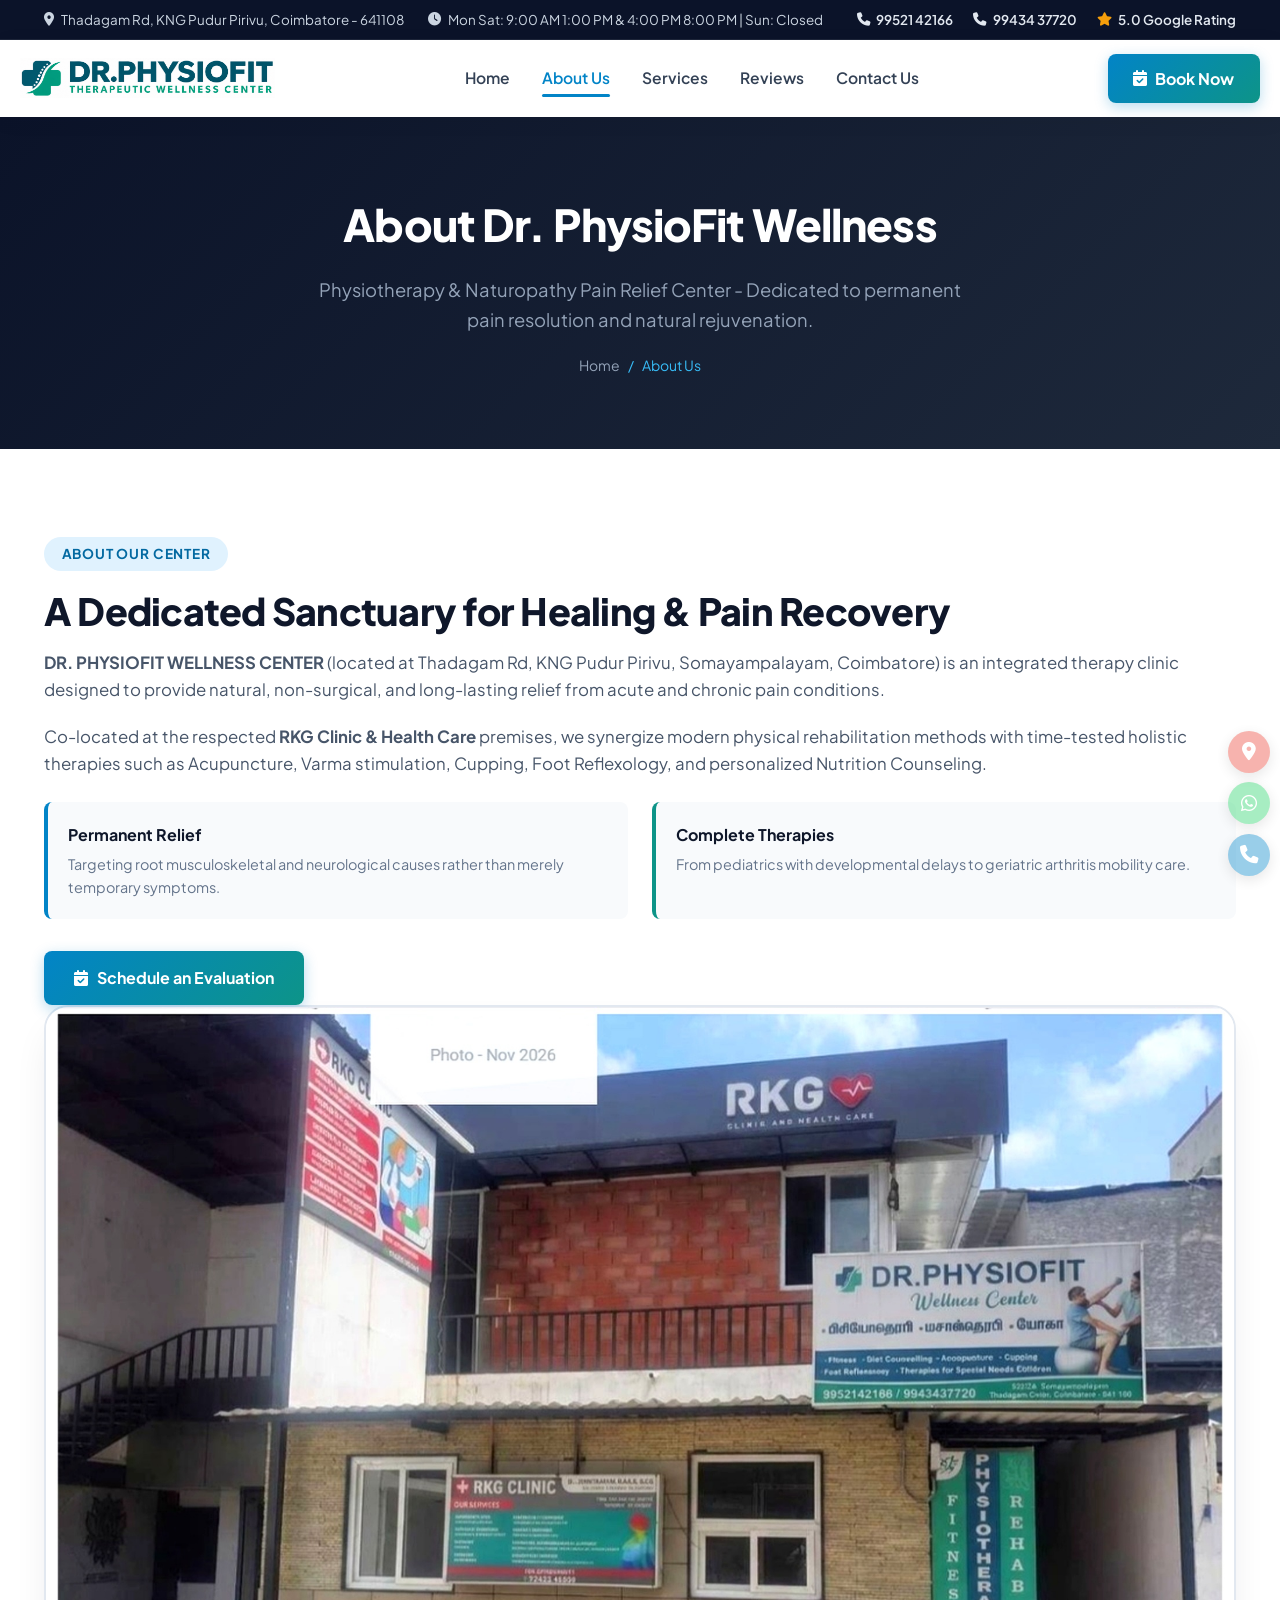
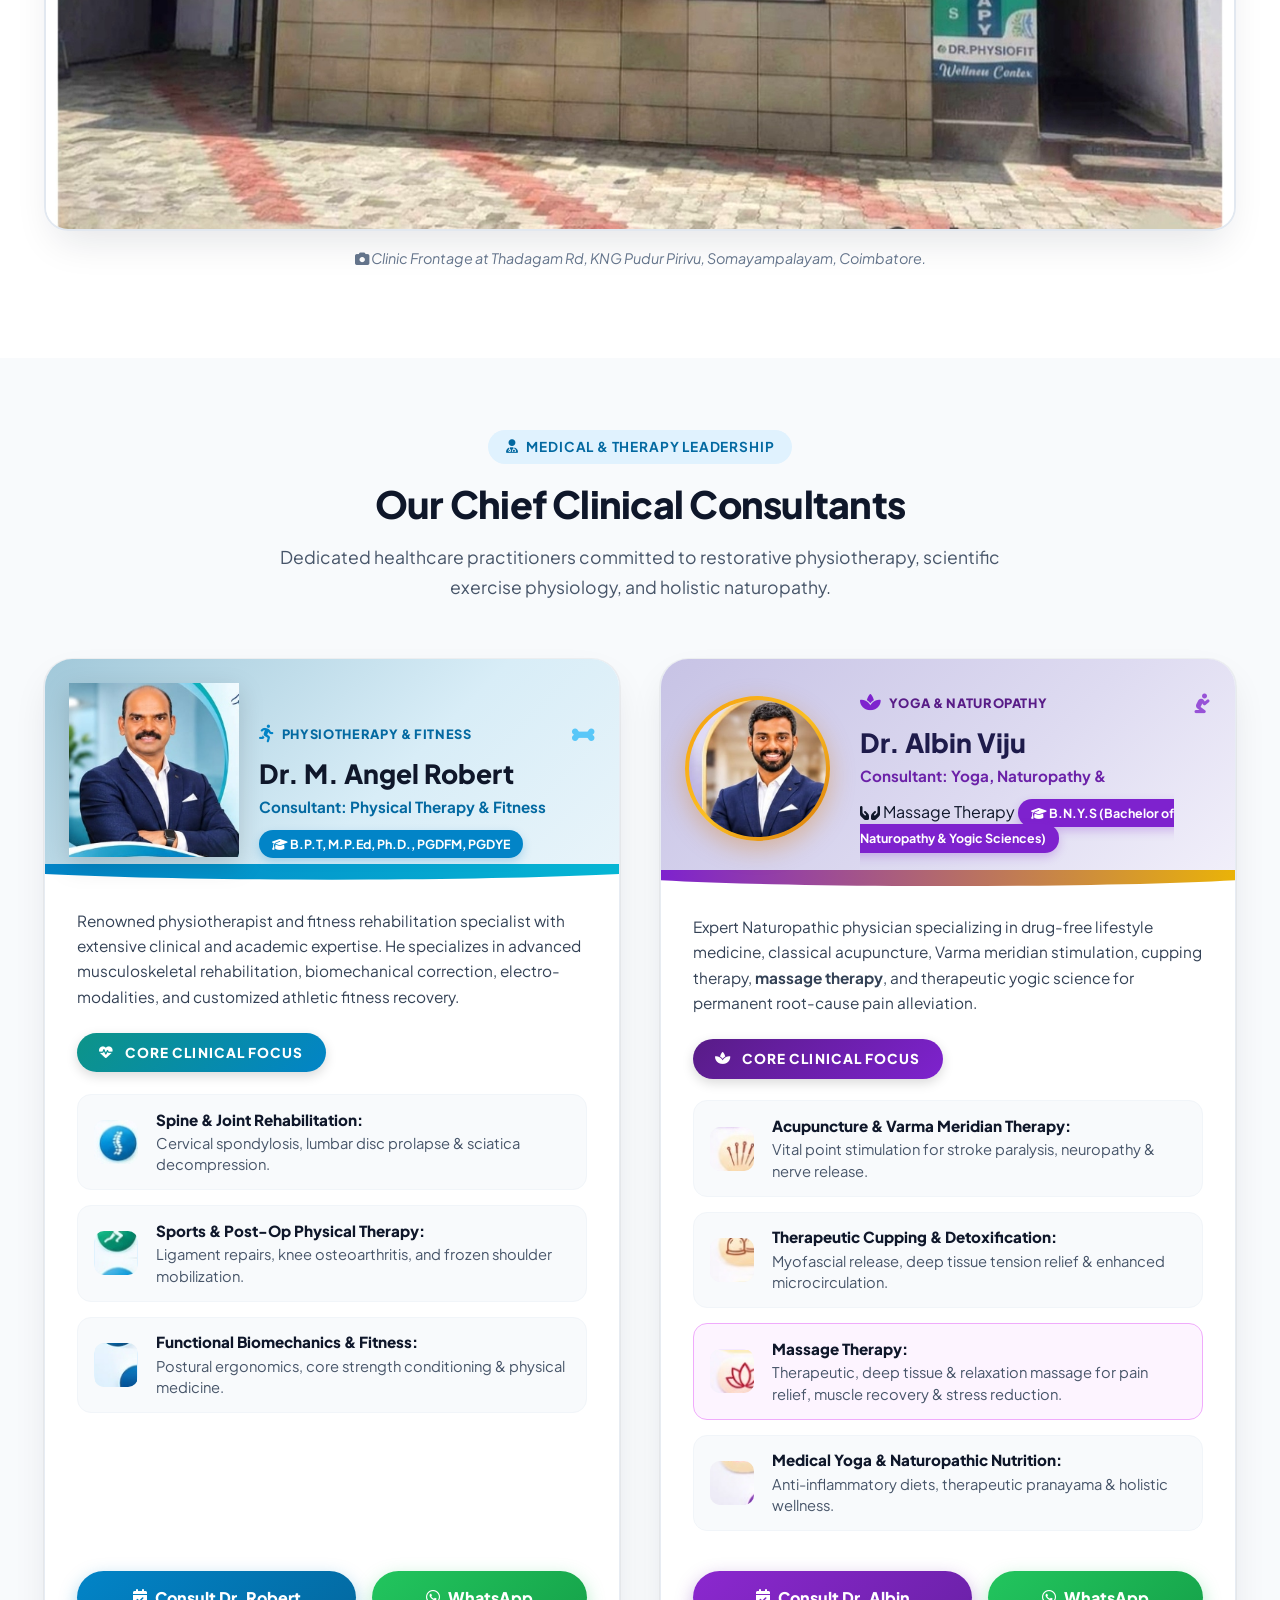
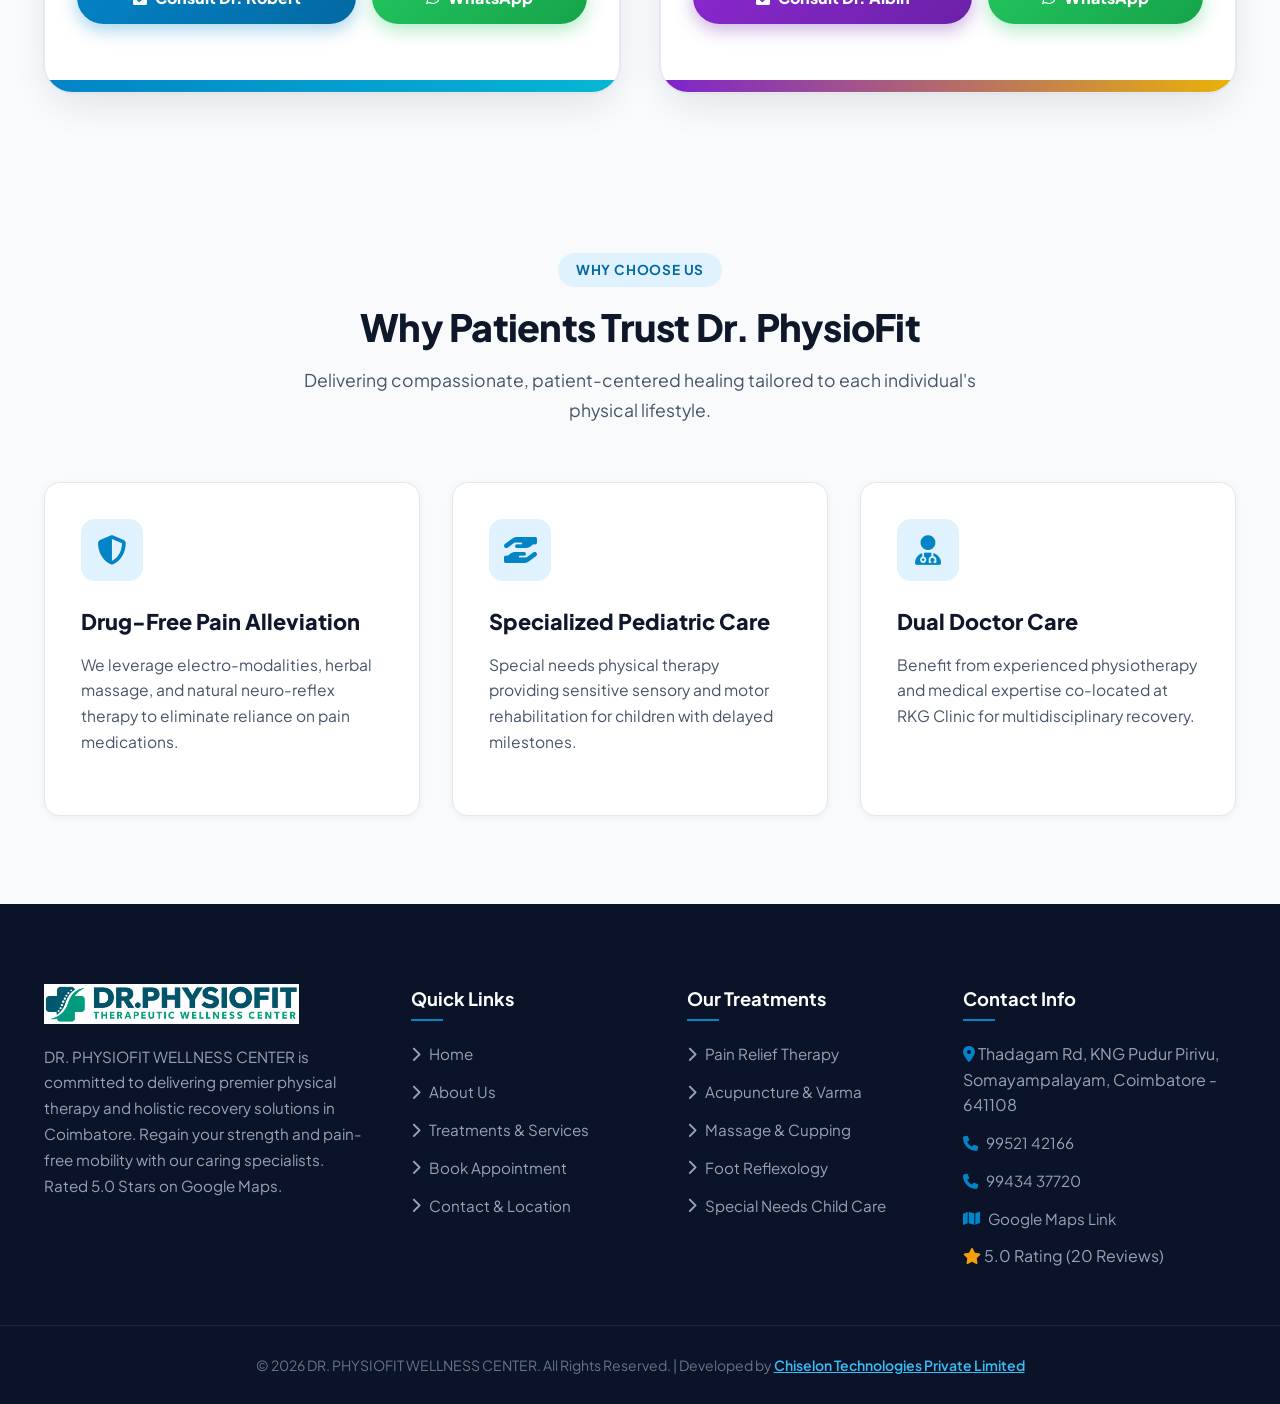
==== about/index.html @ 4318fe6b "Exact doctor card UI design, responsive layout and massage content for Dr. Albin" ====
<!doctype html>
<html lang="en">
  <head>
    <meta charset="UTF-8" />
    <meta name="viewport" content="width=device-width, initial-scale=1.0" />
    <title>About Us | Dr. PhysioFit Wellness Center Coimbatore</title>
    <meta
      name="description"
      content="Learn about DR. PHYSIOFIT   Wellness Center at Thadagam Rd, KNG Pudur Pirivu, Somayampalayam, Coimbatore. Dedicated to drug-free pain relief, physiotherapy, and naturopathy."
    />
    <link
      rel="icon"
      type="image/png"
      sizes="32x32"
      href="/images/favicon-32.png"
    />
    <link
      rel="icon"
      type="image/png"
      sizes="64x64"
      href="/images/favicon-64.png"
    />
    <link rel="icon" type="image/png" href="/images/favicon.png" />
    <link rel="shortcut icon" href="/favicon.ico" />

    <!-- Fonts & FontAwesome -->
    <link rel="preconnect" href="https://fonts.googleapis.com" />
    <link rel="preconnect" href="https://fonts.gstatic.com" crossorigin />
    <link
      href="https://fonts.googleapis.com/css2?family=Plus+Jakarta+Sans:wght@400;500;600;700;800;900&display=swap"
      rel="stylesheet"
    />
    <link
      rel="stylesheet"
      href="https://cdnjs.cloudflare.com/ajax/libs/font-awesome/6.4.0/css/all.min.css"
    />

    <!-- CSS -->
    <link rel="stylesheet" href="/css/style.css" />
  </head>
  <body>
    <!-- Top Bar -->
    <!-- Strict Single-Line Top Bar -->
    <div class="top-bar">
      <div class="container top-bar-inner">
        <div class="top-bar-info">
          <span
            ><i class="fa-solid fa-location-dot"></i> Thadagam Rd, KNG Pudur
            Pirivu, Coimbatore - 641108</span
          >
          <span
            ><i class="fa-solid fa-clock"></i> Mon Sat: 9:00 AM 1:00 PM & 4:00
            PM 8:00 PM | Sun: Closed</span
          >
        </div>
        <div class="top-bar-actions">
          <a href="tel:+919952142166"
            ><i class="fa-solid fa-phone"></i> 99521 42166</a
          >
          <a href="tel:+919943437720"
            ><i class="fa-solid fa-phone"></i> 99434 37720</a
          >
          <a href="https://maps.app.goo.gl/hkyimK1Zaqz3wMFJA" target="_blank"
            ><i class="fa-solid fa-star" style="color: #f59e0b"></i> 5.0 Google
            Rating</a
          >
        </div>
      </div>
    </div>

    <!-- Header -->
    <header class="header">
      <div class="container navbar">
        <a href="/" class="brand-logo">
          <img src="/images/logo-white.png" alt="Dr. PhysioFit Wellness Logo" />
        </a>

        <nav class="nav-links">
          <a href="/">Home</a>
          <a href="/about" class="active">About Us</a>
          <a href="/services">Services</a>
          <a href="/#reviews">Reviews</a>
          <a href="/contact">Contact Us</a>
        </nav>

        <a href="/appointment" class="header-cta-btn">
          <i class="fa-solid fa-calendar-check"></i> Book Now
        </a>

        <button class="mobile-menu-toggle" aria-label="Toggle menu">
          <i class="fa-solid fa-bars"></i>
        </button>
      </div>
    </header>

    <!-- Page Header -->
    <div class="page-header">
      <div class="container">
        <h1>About Dr. PhysioFit Wellness</h1>
        <p>
          Physiotherapy & Naturopathy Pain Relief Center - Dedicated to
          permanent pain resolution and natural rejuvenation.
        </p>
        <div class="breadcrumbs">
          <a href="/">Home</a> <span>/</span> <span>About Us</span>
        </div>
      </div>
    </div>

    <!-- Facility Showcase -->
    <section class="section" style="background-color: #ffffff">
      <div class="container">
        <div class="hero-grid">
          <div>
            <span class="badge-tag">About Our Center</span>
            <h2 class="section-title">
              A Dedicated Sanctuary for Healing & Pain Recovery
            </h2>
            <p
              style="color: #475569; font-size: 1.05rem; margin-bottom: 1.25rem"
            >
              <strong>DR. PHYSIOFIT WELLNESS CENTER</strong> (located at
              Thadagam Rd, KNG Pudur Pirivu, Somayampalayam, Coimbatore) is an
              integrated therapy clinic designed to provide natural,
              non-surgical, and long-lasting relief from acute and chronic pain
              conditions.
            </p>
            <p
              style="color: #475569; font-size: 1.05rem; margin-bottom: 1.5rem"
            >
              Co-located at the respected
              <strong>RKG Clinic & Health Care</strong> premises, we synergize
              modern physical rehabilitation methods with time-tested holistic
              therapies such as Acupuncture, Varma stimulation, Cupping, Foot
              Reflexology, and personalized Nutrition Counseling.
            </p>

            <div class="about-feature-grid">
              <div
                style="
                  background: #f8fafc;
                  padding: 1.25rem;
                  border-radius: var(--radius-sm);
                  border-left: 4px solid var(--primary);
                "
              >
                <h4
                  style="
                    font-weight: 700;
                    color: #0f172a;
                    margin-bottom: 0.35rem;
                  "
                >
                  Permanent Relief
                </h4>
                <p style="font-size: 0.9rem; color: #64748b">
                  Targeting root musculoskeletal and neurological causes rather
                  than merely temporary symptoms.
                </p>
              </div>
              <div
                style="
                  background: #f8fafc;
                  padding: 1.25rem;
                  border-radius: var(--radius-sm);
                  border-left: 4px solid var(--secondary);
                "
              >
                <h4
                  style="
                    font-weight: 700;
                    color: #0f172a;
                    margin-bottom: 0.35rem;
                  "
                >
                  Complete Therapies
                </h4>
                <p style="font-size: 0.9rem; color: #64748b">
                  From pediatrics with developmental delays to geriatric
                  arthritis mobility care.
                </p>
              </div>
            </div>

            <a href="/appointment" class="btn btn-primary"
              ><i class="fa-solid fa-calendar-check"></i> Schedule an
              Evaluation</a
            >
          </div>

          <div>
            <div
              style="
                border-radius: var(--radius-lg);
                overflow: hidden;
                box-shadow: var(--shadow-lg);
                border: 2px solid var(--border);
                margin-bottom: 1rem;
              "
            >
              <img
                src="/images/clinic-exterior-hd.jpg"
                alt="Dr. PhysioFit Wellness Center Building"
                style="width: 100%"
              />
            </div>
            <p
              style="
                font-size: 0.9rem;
                color: #64748b;
                text-align: center;
                font-style: italic;
              "
            >
              <i class="fa-solid fa-camera"></i> Clinic Frontage at Thadagam Rd,
              KNG Pudur Pirivu, Somayampalayam, Coimbatore.
            </p>
          </div>
        </div>
      </div>
    </section>

    <!-- Clinical Leadership & Consultants -->
    <section
      class="section"
      style="background-color: var(--bg-light); padding: 4.5rem 0"
    >
      <div class="container">
        <div class="section-title-wrap">
          <span class="badge-tag"
            ><i class="fa-solid fa-user-doctor"></i> Medical & Therapy
            Leadership</span
          >
          <h2 class="section-title">Our Chief Clinical Consultants</h2>
          <p class="section-subtitle">
            Dedicated healthcare practitioners committed to restorative
            physiotherapy, scientific exercise physiology, and holistic
            naturopathy.
          </p>
        </div>

        <div class="doctor-team-grid">
          <!-- Doctor 1: Dr. M. Angel Robert (Official Card Exact) -->
          <div class="doctor-card theme-robert">
            <div class="doctor-card-header">
              <!-- Dr. Robert Photo Area with Clinic & Cutout Suit -->
              <div class="doctor-robert-photo-box">
                <img
                  src="/images/dr-robert-suit-new.png"
                  alt="Dr. M. Angel Robert - Consultant PT and Fitness"
                  class="doctor-robert-cutout"
                />
              </div>

              <!-- Header Content -->
              <div class="doctor-header-content">
                <div class="doctor-header-top-row">
                  <div class="doctor-category-badge">
                    <i class="fa-solid fa-person-running"></i>
                    <span>PHYSIOTHERAPY & FITNESS</span>
                  </div>
                  <div class="doctor-spine-graphic">
                    <i class="fa-solid fa-bone"></i>
                  </div>
                </div>
                
                <h3 class="doctor-card-title">Dr. M. Angel Robert</h3>
                <div class="doctor-card-subtitle">
                  Consultant: Physical Therapy & Fitness
                </div>
                
                <div class="doctor-card-tags">
                  <span class="doctor-degree-pill">
                    <i class="fa-solid fa-graduation-cap"></i> B.P.T, M.P.Ed, Ph.D., PGDFM, PGDYE
                  </span>
                </div>
              </div>
            </div>
            
            <!-- Curving Teal Wave Band -->
            <div class="doctor-card-wave wave-robert"></div>

            <div class="doctor-card-body">
              <p class="doctor-bio-text">
                Renowned physiotherapist and fitness rehabilitation specialist
                with extensive clinical and academic expertise. He specializes
                in advanced musculoskeletal rehabilitation, biomechanical
                correction, electro-modalities, and customized athletic fitness
                recovery.
              </p>

              <!-- Pill Header with Pulse/EKG Icon -->
              <div class="focus-header-banner banner-robert">
                <i class="fa-solid fa-heart-pulse"></i> CORE CLINICAL FOCUS
              </div>

              <div class="focus-rows-list">
                <div class="focus-row-item">
                  <div class="focus-icon-box icon-spine">
                    <img src="/images/icon-focus-spine.png" alt="Spine & Joint" />
                  </div>
                  <div class="focus-row-text">
                    <span class="focus-row-title">Spine & Joint Rehabilitation:</span>
                    Cervical spondylosis, lumbar disc prolapse & sciatica decompression.
                  </div>
                </div>

                <div class="focus-row-item">
                  <div class="focus-icon-box icon-sports">
                    <img src="/images/icon-focus-sports.png" alt="Sports & Post-Op" />
                  </div>
                  <div class="focus-row-text">
                    <span class="focus-row-title">Sports & Post-Op Physical Therapy:</span>
                    Ligament repairs, knee osteoarthritis, and frozen shoulder mobilization.
                  </div>
                </div>

                <div class="focus-row-item">
                  <div class="focus-icon-box icon-fitness">
                    <img src="/images/icon-focus-fitness.png" alt="Functional Biomechanics" />
                  </div>
                  <div class="focus-row-text">
                    <span class="focus-row-title">Functional Biomechanics & Fitness:</span>
                    Postural ergonomics, core strength conditioning & physical medicine.
                  </div>
                </div>
              </div>

              <div class="doctor-action-btns">
                <a href="/appointment" class="btn-consult-robert">
                  <i class="fa-solid fa-calendar-check"></i> Consult Dr. Robert
                </a>
                <a
                  href="https://wa.me/919952142166?text=Hi%20Dr.%20PhysioFit,%20I%20would%20like%20to%20consult%20with%20Dr.%20M.%20Angel%20Robert"
                  target="_blank"
                  class="btn-pill-whatsapp"
                >
                  <i class="fa-brands fa-whatsapp"></i> WhatsApp
                </a>
              </div>
            </div>
            <!-- Bottom Curved Gradient Footer -->
            <div class="doctor-card-bottom-band band-robert"></div>
          </div>

          <!-- Doctor 2: Dr. Albin Viju (Official Card Exact) -->
          <div class="doctor-card theme-albin">
            <div class="doctor-card-header">
              <!-- Dr. Albin Photo in Golden Oval Frame -->
              <div class="doctor-albin-photo-box">
                <div class="doctor-gold-ring">
                  <img
                    src="/images/dr-albin-gold-circle-new.png"
                    alt="Dr. Albin Viju - Consultant Yoga and Naturopathy"
                  />
                </div>
              </div>

              <!-- Header Content -->
              <div class="doctor-header-content">
                <div class="doctor-header-top-row">
                  <div class="doctor-category-badge badge-albin">
                    <i class="fa-solid fa-spa"></i>
                    <span>YOGA & NATUROPATHY</span>
                  </div>
                  <div class="doctor-yoga-graphic">
                    <i class="fa-solid fa-person-praying"></i>
                  </div>
                </div>

                <h3 class="doctor-card-title">Dr. Albin Viju</h3>
                <div class="doctor-card-subtitle">
                  Consultant: Yoga, Naturopathy &
                </div>
                
                <div class="doctor-card-tags">
                  <span class="doctor-massage-pill">
                    <i class="fa-solid fa-hands-holding"></i> Massage Therapy
                  </span>
                  <span class="doctor-degree-pill degree-albin">
                    <i class="fa-solid fa-graduation-cap"></i> B.N.Y.S (Bachelor of Naturopathy & Yogic Sciences)
                  </span>
                </div>
              </div>
            </div>
            
            <!-- Curving Purple/Gold Wave Band -->
            <div class="doctor-card-wave wave-albin"></div>

            <div class="doctor-card-body">
              <p class="doctor-bio-text">
                Expert Naturopathic physician specializing in drug-free
                lifestyle medicine, classical acupuncture, Varma meridian
                stimulation, cupping therapy, <strong>massage therapy</strong>, and therapeutic yogic science for
                permanent root-cause pain alleviation.
              </p>

              <!-- Pill Header with Lotus Icon -->
              <div class="focus-header-banner banner-albin">
                <i class="fa-solid fa-spa"></i> CORE CLINICAL FOCUS
              </div>

              <div class="focus-rows-list">
                <div class="focus-row-item">
                  <div class="focus-icon-box icon-needles">
                    <img src="/images/icon-focus-needles.png" alt="Acupuncture & Varma" />
                  </div>
                  <div class="focus-row-text">
                    <span class="focus-row-title">Acupuncture & Varma Meridian Therapy:</span>
                    Vital point stimulation for stroke paralysis, neuropathy & nerve release.
                  </div>
                </div>

                <div class="focus-row-item">
                  <div class="focus-icon-box icon-cupping">
                    <img src="/images/icon-focus-cupping.png" alt="Therapeutic Cupping" />
                  </div>
                  <div class="focus-row-text">
                    <span class="focus-row-title">Therapeutic Cupping & Detoxification:</span>
                    Myofascial release, deep tissue tension relief & enhanced microcirculation.
                  </div>
                </div>

                <div class="focus-row-item highlight-massage-row">
                  <div class="focus-icon-box icon-massage">
                    <img src="/images/icon-focus-massage.png" alt="Massage Therapy" />
                  </div>
                  <div class="focus-row-text">
                    <span class="focus-row-title">Massage Therapy:</span>
                    Therapeutic, deep tissue & relaxation massage for pain relief, muscle recovery & stress reduction.
                  </div>
                </div>

                <div class="focus-row-item">
                  <div class="focus-icon-box icon-lotus">
                    <img src="/images/icon-focus-lotus.png" alt="Medical Yoga & Nutrition" />
                  </div>
                  <div class="focus-row-text">
                    <span class="focus-row-title">Medical Yoga & Naturopathic Nutrition:</span>
                    Anti-inflammatory diets, therapeutic pranayama & holistic wellness.
                  </div>
                </div>
              </div>

              <div class="doctor-action-btns">
                <a href="/appointment" class="btn-consult-albin">
                  <i class="fa-solid fa-calendar-check"></i> Consult Dr. Albin
                </a>
                <a
                  href="https://wa.me/919952142166?text=Hi%20Dr.%20PhysioFit,%20I%20would%20like%20to%20consult%20with%20Dr.%20Albin%20Viju"
                  target="_blank"
                  class="btn-pill-whatsapp"
                >
                  <i class="fa-brands fa-whatsapp"></i> WhatsApp
                </a>
              </div>
            </div>
            <!-- Bottom Curved Gradient Footer -->
            <div class="doctor-card-bottom-band band-albin"></div>
          </div>
        </div>
      </div>
    </section>

    <!-- Key Pillars -->
    <section class="section">
      <div class="container">
        <div class="section-title-wrap">
          <span class="badge-tag">Why Choose Us</span>
          <h2 class="section-title">Why Patients Trust Dr. PhysioFit</h2>
          <p class="section-subtitle">
            Delivering compassionate, patient-centered healing tailored to each
            individual's physical lifestyle.
          </p>
        </div>

        <div class="card-grid">
          <div class="service-card">
            <div class="service-icon">
              <i class="fa-solid fa-shield-halved"></i>
            </div>
            <h3 class="service-title">Drug-Free Pain Alleviation</h3>
            <p class="service-desc">
              We leverage electro-modalities, herbal massage, and natural
              neuro-reflex therapy to eliminate reliance on pain medications.
            </p>
          </div>

          <div class="service-card">
            <div class="service-icon">
              <i class="fa-solid fa-hand-holding-hand"></i>
            </div>
            <h3 class="service-title">Specialized Pediatric Care</h3>
            <p class="service-desc">
              Special needs physical therapy providing sensitive sensory and
              motor rehabilitation for children with delayed milestones.
            </p>
          </div>

          <div class="service-card">
            <div class="service-icon">
              <i class="fa-solid fa-user-doctor"></i>
            </div>
            <h3 class="service-title">Dual Doctor Care</h3>
            <p class="service-desc">
              Benefit from experienced physiotherapy and medical expertise
              co-located at RKG Clinic for multidisciplinary recovery.
            </p>
          </div>
        </div>
      </div>
    </section>

    <!-- Floating Contact Buttons -->
    <div class="floating-contact">
      <a
        href="https://maps.app.goo.gl/hkyimK1Zaqz3wMFJA"
        class="float-btn float-location"
        target="_blank"
        aria-label="Open Google Maps Location"
      >
        <i class="fa-solid fa-location-dot"></i>
      </a>
      <a
        href="https://wa.me/919952142166"
        class="float-btn float-whatsapp"
        target="_blank"
        aria-label="Chat on WhatsApp"
      >
        <i class="fa-brands fa-whatsapp"></i>
      </a>
      <a
        href="tel:+919952142166"
        class="float-btn float-call"
        aria-label="Call Clinic"
      >
        <i class="fa-solid fa-phone"></i>
      </a>
    </div>

    <!-- Common Footer -->
    <footer class="footer">
      <div class="container footer-grid">
        <div>
          <div class="footer-logo">
            <img
              src="/images/logo-white.png"
              alt="Dr. PhysioFit Wellness Logo"
            />
          </div>
          <p class="footer-about">
            DR. PHYSIOFIT WELLNESS CENTER is committed to delivering premier
            physical therapy and holistic recovery solutions in Coimbatore.
            Regain your strength and pain-free mobility with our caring
            specialists. Rated 5.0 Stars on Google Maps.
          </p>
        </div>

        <div class="footer-links">
          <h4>Quick Links</h4>
          <ul>
            <li>
              <a href="/"><i class="fa-solid fa-chevron-right"></i> Home</a>
            </li>
            <li>
              <a href="/about"
                ><i class="fa-solid fa-chevron-right"></i> About Us</a
              >
            </li>
            <li>
              <a href="/services"
                ><i class="fa-solid fa-chevron-right"></i> Treatments &
                Services</a
              >
            </li>
            <li>
              <a href="/appointment"
                ><i class="fa-solid fa-chevron-right"></i> Book Appointment</a
              >
            </li>
            <li>
              <a href="/contact"
                ><i class="fa-solid fa-chevron-right"></i> Contact & Location</a
              >
            </li>
          </ul>
        </div>

        <div class="footer-links">
          <h4>Our Treatments</h4>
          <ul>
            <li>
              <a href="/services#pain"
                ><i class="fa-solid fa-chevron-right"></i> Pain Relief
                Therapy</a
              >
            </li>
            <li>
              <a href="/services#acupuncture"
                ><i class="fa-solid fa-chevron-right"></i> Acupuncture &
                Varma</a
              >
            </li>
            <li>
              <a href="/services#massage"
                ><i class="fa-solid fa-chevron-right"></i> Massage & Cupping</a
              >
            </li>
            <li>
              <a href="/services#reflexology"
                ><i class="fa-solid fa-chevron-right"></i> Foot Reflexology</a
              >
            </li>
            <li>
              <a href="/services#pediatric"
                ><i class="fa-solid fa-chevron-right"></i> Special Needs Child
                Care</a
              >
            </li>
          </ul>
        </div>

        <div class="footer-links">
          <h4>Contact Info</h4>
          <ul>
            <li>
              <i
                class="fa-solid fa-location-dot"
                style="color: var(--primary)"
              ></i>
              Thadagam Rd, KNG Pudur Pirivu, Somayampalayam, Coimbatore - 641108
            </li>
            <li>
              <a href="tel:+919952142166"
                ><i class="fa-solid fa-phone" style="color: var(--primary)"></i>
                99521 42166</a
              >
            </li>
            <li>
              <a href="tel:+919943437720"
                ><i class="fa-solid fa-phone" style="color: var(--primary)"></i>
                99434 37720</a
              >
            </li>
            <li>
              <a
                href="https://maps.app.goo.gl/hkyimK1Zaqz3wMFJA"
                target="_blank"
                ><i class="fa-solid fa-map" style="color: var(--primary)"></i>
                Google Maps Link</a
              >
            </li>
            <li>
              <i class="fa-solid fa-star" style="color: #f59e0b"></i> 5.0 Rating
              (20 Reviews)
            </li>
          </ul>
        </div>
      </div>

      <div class="footer-bottom">
        <div class="container">
          <p>
            &copy; 2026 DR. PHYSIOFIT WELLNESS CENTER. All Rights Reserved. |
            Developed by
            <a
              href="https://www.chiselontechnologies.com/"
              target="_blank"
              rel="noopener noreferrer"
              style="
                color: #38bdf8;
                text-decoration: underline;
                font-weight: 600;
              "
              >Chiselon Technologies Private Limited</a
            >
          </p>
        </div>
      </div>
    </footer>

    <script src="/js/main.js"></script>
  </body>
</html>
---- css/style.css ----
/* ==========================================================================
   DR. PHYSIOFIT   WELLNESS CENTER - MAIN STYLESHEET
   ========================================================================== */

:root {
  --primary: #0284c7; /* Medical Sky / Teal */
  --primary-dark: #0369a1; /* Deep Blue */
  --primary-light: #e0f2fe; /* Soft Blue Tint */
  --secondary: #0d9488; /*   Emerald Teal */
  --secondary-dark: #0f766e;
  --accent: #f59e0b; /* Gold / Amber Star Accent */
  --text-main: #0f172a; /* Rich Slate Black */
  --text-muted: #475569; /* Slate Gray */
  --bg-light: #f8fafc; /* Clean Off-white */
  --bg-card: #ffffff;
  --border: #e2e8f0;
  --radius-sm: 8px;
  --radius-md: 16px;
  --radius-lg: 24px;
  --shadow-sm: 0 2px 8px rgba(15, 23, 42, 0.05);
  --shadow-md:
    0 10px 25px -5px rgba(15, 23, 42, 0.08),
    0 8px 10px -6px rgba(15, 23, 42, 0.04);
  --shadow-lg: 0 20px 40px -12px rgba(15, 23, 42, 0.12);
  --transition: all 0.3s cubic-bezier(0.4, 0, 0.2, 1);
  --font-family: "Plus Jakarta Sans", system-ui, -apple-system, sans-serif;
}

*,
*::before,
*::after {
  box-sizing: border-box;
  margin: 0;
  padding: 0;
}

html {
  scroll-behavior: smooth;
  font-size: 16px;
}

body {
  font-family: var(--font-family);
  color: var(--text-main);
  background-color: var(--bg-light);
  line-height: 1.6;
  overflow-x: hidden;
  display: flex;
  flex-direction: column;
  min-height: 100vh;
}

img {
  max-width: 100%;
  height: auto;
  display: block;
}

a {
  text-decoration: none;
  color: inherit;
  transition: var(--transition);
}

ul {
  list-style: none;
}

/* ==========================================================================
   LAYOUT & CONTAINERS
   ========================================================================== */

.container {
  width: 100%;
  max-width: 1240px;
  margin: 0 auto;
  padding: 0 1.5rem;
}

.section {
  padding: 5.5rem 0;
}

.section-title-wrap {
  text-align: center;
  max-width: 720px;
  margin: 0 auto 3.5rem;
}

.badge-tag {
  display: inline-flex;
  align-items: center;
  gap: 0.5rem;
  padding: 0.4rem 1.1rem;
  background-color: var(--primary-light);
  color: var(--primary-dark);
  font-size: 0.85rem;
  font-weight: 700;
  text-transform: uppercase;
  letter-spacing: 0.06em;
  border-radius: 9999px;
  margin-bottom: 1rem;
}

.section-title {
  font-size: 2.35rem;
  font-weight: 800;
  color: #0f172a;
  line-height: 1.25;
  margin-bottom: 1rem;
  letter-spacing: -0.02em;
}

.section-subtitle {
  color: var(--text-muted);
  font-size: 1.1rem;
  line-height: 1.7;
}

/* ==========================================================================
   TOP BAR - STRICT SINGLE LINE ACROSS APPLICATION
   ========================================================================== */

.top-bar {
  background-color: #0b1329;
  color: #cbd5e1;
  font-size: 0.84rem;
  padding: 0.55rem 0;
  border-bottom: 1px solid rgba(255, 255, 255, 0.08);
  white-space: nowrap;
}

.top-bar-inner {
  display: flex;
  justify-content: space-between;
  align-items: center;
  flex-wrap: nowrap;
  gap: 1.5rem;
  overflow-x: auto;
  scrollbar-width: none;
}

.top-bar-inner::-webkit-scrollbar {
  display: none;
}

.top-bar-info {
  display: flex;
  align-items: center;
  gap: 1.5rem;
  flex-wrap: nowrap;
  flex-shrink: 0;
}

.top-bar-info span,
.top-bar-info a {
  display: inline-flex;
  align-items: center;
  gap: 0.45rem;
  color: #cbd5e1;
  white-space: nowrap;
}

.top-bar-info a:hover {
  color: #38bdf8;
}

.top-bar-actions {
  display: flex;
  align-items: center;
  gap: 1.25rem;
  flex-wrap: nowrap;
  flex-shrink: 0;
}

.top-bar-actions a {
  color: #e2e8f0;
  font-weight: 600;
  display: inline-flex;
  align-items: center;
  gap: 0.4rem;
  white-space: nowrap;
}

.top-bar-actions a:hover {
  color: #38bdf8;
}

/* ==========================================================================
   HEADER & NAVBAR
   ========================================================================== */

.header {
  position: sticky;
  top: 0;
  z-index: 1000;
  background-color: rgba(255, 255, 255, 0.98);
  backdrop-filter: blur(12px);
  box-shadow: 0 4px 20px rgba(15, 23, 42, 0.05);
  transition: var(--transition);
}

.navbar {
  display: flex;
  justify-content: space-between;
  align-items: center;
  padding: 0.85rem 0;
}

.brand-logo {
  display: flex;
  align-items: center;
  gap: 0.75rem;
}

.brand-logo img {
  height: 40px;
  width: auto;
  object-fit: contain;
}

.nav-links {
  display: flex;
  align-items: center;
  gap: 2rem;
}

.nav-links a {
  font-weight: 600;
  color: #334155;
  font-size: 0.975rem;
  position: relative;
  padding: 0.35rem 0;
}

.nav-links a:hover,
.nav-links a.active {
  color: var(--primary);
}

.nav-links a.active::after {
  content: "";
  position: absolute;
  bottom: 0;
  left: 0;
  width: 100%;
  height: 2.5px;
  background-color: var(--primary);
  border-radius: 2px;
}

.header-cta-btn {
  display: inline-flex;
  align-items: center;
  gap: 0.5rem;
  background: linear-gradient(135deg, var(--primary) 0%, var(--secondary) 100%);
  color: #ffffff !important;
  font-weight: 700;
  padding: 0.75rem 1.6rem;
  border-radius: var(--radius-sm);
  box-shadow: 0 4px 14px rgba(2, 132, 199, 0.28);
}

.header-cta-btn:hover {
  transform: translateY(-2px);
  box-shadow: 0 6px 22px rgba(2, 132, 199, 0.4);
}

.mobile-menu-toggle {
  display: none;
  background: transparent;
  border: none;
  font-size: 1.6rem;
  color: #0f172a;
  cursor: pointer;
}

/* ==========================================================================
   BUTTONS & UI ELEMENTS
   ========================================================================== */

.btn {
  display: inline-flex;
  align-items: center;
  justify-content: center;
  gap: 0.6rem;
  padding: 0.9rem 1.85rem;
  border-radius: var(--radius-sm);
  font-weight: 700;
  font-size: 1rem;
  cursor: pointer;
  border: none;
  transition: var(--transition);
}

.btn-primary {
  background: linear-gradient(135deg, var(--primary) 0%, var(--secondary) 100%);
  color: #ffffff;
  box-shadow: 0 4px 14px rgba(2, 132, 199, 0.3);
}

.btn-primary:hover {
  transform: translateY(-2px);
  box-shadow: 0 8px 24px rgba(2, 132, 199, 0.42);
}

.btn-secondary {
  background-color: #ffffff;
  color: #0f172a;
  border: 1.5px solid var(--border);
}

.btn-secondary:hover {
  background-color: #f8fafc;
  border-color: #cbd5e1;
  transform: translateY(-2px);
}

.btn-white {
  background-color: #ffffff;
  color: var(--primary-dark);
  font-weight: 800;
}

.btn-white:hover {
  background-color: #f8fafc;
  transform: translateY(-2px);
  box-shadow: var(--shadow-md);
}

/* ==========================================================================
   HERO CANVAS SECTION - CLEAN WITH DIRECT TRANSPARENT IMAGE (NO BACKGROUND CARD, NO OVER CONTENT)
   ========================================================================== */

.hero-custom-canvas {
  position: relative;
  background: radial-gradient(
    120% 120% at 50% 0%,
    #f0f9ff 0%,
    #e0f2fe 40%,
    #f8fafc 100%
  );
  padding: 3.5rem 0 4.5rem;
  overflow: hidden;
}

.hero-custom-canvas::after {
  content: "";
  position: absolute;
  bottom: 0;
  left: 0;
  width: 100%;
  height: 80px;
  background: url("data:image/svg+xml,%3Csvg xmlns='http://www.w3.org/2000/svg' viewBox='0 0 1200 120' preserveAspectRatio='none'%3E%3Cpath d='M0,0 C150,90 350,-40 500,45 C650,130 900,10 1200,60 L1200,120 L0,120 Z' fill='%23ffffff' opacity='0.8'%3E%3C/path%3E%3C/svg%3E")
    no-repeat bottom center;
  background-size: cover;
  pointer-events: none;
}

.hero-split-grid {
  display: grid;
  grid-template-columns: 1.1fr 1fr;
  align-items: center;
  gap: 3.5rem;
  position: relative;
  z-index: 2;
  margin-bottom: 3rem;
}

.hero-clinic-subhead {
  display: flex;
  align-items: center;
  gap: 0.75rem;
  font-size: 1.05rem;
  font-weight: 700;
  color: var(--secondary);
  text-transform: uppercase;
  letter-spacing: 0.05em;
  margin-bottom: 0.85rem;
}

.hero-clinic-subhead::before,
.hero-clinic-subhead::after {
  content: "";
  display: inline-block;
  width: 25px;
  height: 2px;
  background: var(--secondary);
}

.hero-main-heading {
  font-size: clamp(2rem, 5.5vw, 3.3rem);
  font-weight: 900;
  color: #0b2545;
  line-height: 1.15;
  margin-bottom: 1.25rem;
  letter-spacing: -0.025em;
  word-break: break-word;
}

.hero-main-heading span {
  color: #0284c7;
}

.hero-lead-text {
  font-size: 1.1rem;
  color: #475569;
  line-height: 1.7;
  margin-bottom: 1.75rem;
}

.hero-feature-bullets {
  display: flex;
  flex-direction: column;
  gap: 0.85rem;
  margin-bottom: 2rem;
}

.hero-bullet {
  display: flex;
  align-items: center;
  gap: 0.75rem;
  font-size: 1rem;
  font-weight: 700;
  color: #1e293b;
}

.hero-bullet-icon {
  width: 26px;
  height: 26px;
  border-radius: 50%;
  background: #0284c7;
  color: #ffffff;
  display: flex;
  align-items: center;
  justify-content: center;
  font-size: 0.85rem;
  flex-shrink: 0;
}

.hero-cta-group {
  display: flex;
  align-items: center;
  gap: 1.25rem;
  flex-wrap: wrap;
}

/* Pure Clean Image Display - No Card, No Border, With Smooth Bottom Feather Effect */
.hero-pure-image-wrap {
  display: flex;
  align-items: flex-end;
  justify-content: center;
  width: 100%;
  position: relative;
}

.hero-pure-image {
  width: 100%;
  max-width: 480px;
  height: auto;
  display: block;
  object-fit: contain;
  filter: drop-shadow(0 15px 25px rgba(2, 132, 199, 0.15));
  transition: transform 0.4s ease;
  /* Smooth Bottom Feather Effect */
  -webkit-mask-image: linear-gradient(
    to bottom,
    rgba(0, 0, 0, 1) 0%,
    rgba(0, 0, 0, 1) 72%,
    rgba(0, 0, 0, 0) 100%
  );
  mask-image: linear-gradient(
    to bottom,
    rgba(0, 0, 0, 1) 0%,
    rgba(0, 0, 0, 1) 72%,
    rgba(0, 0, 0, 0) 100%
  );
}

.hero-pure-image:hover {
  transform: translateY(-4px) scale(1.02);
}

/* Bottom Identity Card inside Hero */
.hero-floating-identity-card {
  background: #ffffff;
  border-radius: var(--radius-md);
  box-shadow: var(--shadow-lg);
  border: 1px solid #bae6fd;
  padding: 1.25rem 2rem;
  display: grid;
  grid-template-columns: 240px 1fr 1fr;
  align-items: center;
  gap: 2rem;
  position: relative;
  z-index: 3;
}

.identity-facility-thumb {
  display: flex;
  align-items: center;
  gap: 1rem;
}

.identity-facility-thumb img {
  width: 80px;
  height: 55px;
  border-radius: 8px;
  object-fit: cover;
  border: 1px solid var(--border);
}

.identity-rating-box {
  display: flex;
  align-items: center;
  gap: 1rem;
  padding: 0 1.5rem;
  border-left: 1px solid var(--border);
  border-right: 1px solid var(--border);
}

.identity-rating-box .google-g-icon {
  width: 44px;
  height: 44px;
  border-radius: 50%;
  background: #ffffff;
  display: flex;
  align-items: center;
  justify-content: center;
  box-shadow: var(--shadow-sm);
  font-size: 1.5rem;
  color: #4285f4;
  border: 1px solid var(--border);
  flex-shrink: 0;
}

.identity-location-box {
  display: flex;
  align-items: center;
  gap: 1rem;
}

.identity-location-box i {
  width: 44px;
  height: 44px;
  border-radius: 50%;
  background: var(--primary-light);
  color: var(--primary);
  display: flex;
  align-items: center;
  justify-content: center;
  font-size: 1.25rem;
  flex-shrink: 0;
}

/* ==========================================================================
   FEATURE CARDS & SERVICES
   ========================================================================== */

.card-grid {
  display: grid;
  grid-template-columns: repeat(auto-fit, minmax(min(100%, 300px), 1fr));
  gap: 2rem;
}

.service-card {
  background-color: var(--bg-card);
  border-radius: var(--radius-md);
  padding: 2.25rem;
  box-shadow: var(--shadow-sm);
  border: 1px solid var(--border);
  transition: var(--transition);
  display: flex;
  flex-direction: column;
}

.service-card:hover {
  transform: translateY(-6px);
  box-shadow: var(--shadow-lg);
  border-color: #bae6fd;
}

.service-icon {
  width: 62px;
  height: 62px;
  border-radius: 14px;
  background-color: var(--primary-light);
  color: var(--primary);
  display: flex;
  align-items: center;
  justify-content: center;
  font-size: 1.85rem;
  margin-bottom: 1.5rem;
  transition: var(--transition);
}

.service-card:hover .service-icon {
  background-color: var(--primary);
  color: #ffffff;
}

.service-title {
  font-size: 1.35rem;
  font-weight: 800;
  color: #0f172a;
  margin-bottom: 0.75rem;
}

.service-desc {
  color: var(--text-muted);
  font-size: 0.975rem;
  margin-bottom: 1.5rem;
  flex-grow: 1;
  line-height: 1.65;
}

.service-link {
  font-weight: 700;
  color: var(--primary);
  display: inline-flex;
  align-items: center;
  gap: 0.5rem;
}

.service-link:hover {
  color: var(--primary-dark);
  gap: 0.75rem;
}

/* ==========================================================================
   PAGE HERO / SUB-PAGES
   ========================================================================== */

.page-header {
  background: linear-gradient(135deg, #0b1329 0%, #1e293b 100%);
  color: #ffffff;
  padding: 4.5rem 0;
  text-align: center;
}

.page-header h1 {
  font-size: 2.75rem;
  font-weight: 800;
  margin-bottom: 1rem;
  letter-spacing: -0.02em;
}

.page-header p {
  color: #94a3b8;
  font-size: 1.15rem;
  max-width: 680px;
  margin: 0 auto;
}

.breadcrumbs {
  display: flex;
  justify-content: center;
  align-items: center;
  gap: 0.5rem;
  font-size: 0.875rem;
  color: #38bdf8;
  margin-top: 1.25rem;
}

.breadcrumbs a {
  color: #94a3b8;
}

.breadcrumbs a:hover {
  color: #ffffff;
}

/* ==========================================================================
   INFO PANELS & APPOINTMENT FORM
   ========================================================================== */

.info-banner {
  background: linear-gradient(135deg, var(--primary) 0%, var(--secondary) 100%);
  color: #ffffff;
  border-radius: var(--radius-lg);
  padding: 3.5rem;
  position: relative;
  overflow: hidden;
}

.info-banner-grid {
  display: grid;
  grid-template-columns: 1.2fr 0.8fr;
  align-items: center;
  gap: 2.5rem;
}

.info-banner h2 {
  font-size: 2.25rem;
  font-weight: 800;
  margin-bottom: 1rem;
}

.info-banner p {
  font-size: 1.05rem;
  opacity: 0.95;
  margin-bottom: 2rem;
}

.appointment-box {
  background-color: #ffffff;
  border-radius: var(--radius-md);
  padding: 2.5rem;
  box-shadow: var(--shadow-lg);
  border: 1px solid var(--border);
}

.form-group {
  margin-bottom: 1.25rem;
}

.form-group label {
  display: block;
  font-size: 0.9rem;
  font-weight: 700;
  color: #334155;
  margin-bottom: 0.5rem;
}

.form-control {
  width: 100%;
  padding: 0.85rem 1rem;
  border-radius: var(--radius-sm);
  border: 1.5px solid var(--border);
  font-family: inherit;
  font-size: 0.95rem;
  color: var(--text-main);
  transition: var(--transition);
}

.form-control:focus {
  outline: none;
  border-color: var(--primary);
  box-shadow: 0 0 0 3px rgba(2, 132, 199, 0.15);
}

/* ==========================================================================
   CONTACT & MAP SECTION
   ========================================================================== */

.contact-grid {
  display: grid;
  grid-template-columns: 1fr 1.2fr;
  gap: 3rem;
  align-items: start;
}

.contact-card {
  background-color: #ffffff;
  border-radius: var(--radius-md);
  padding: 2.5rem;
  box-shadow: var(--shadow-md);
  border: 1px solid var(--border);
}

.contact-detail-item {
  display: flex;
  align-items: flex-start;
  gap: 1.25rem;
  margin-bottom: 1.75rem;
}

.contact-icon-box {
  width: 48px;
  height: 48px;
  border-radius: 12px;
  background-color: var(--primary-light);
  color: var(--primary);
  display: flex;
  align-items: center;
  justify-content: center;
  font-size: 1.25rem;
  flex-shrink: 0;
}

.contact-detail-item h4 {
  font-size: 1.05rem;
  font-weight: 700;
  color: #0f172a;
  margin-bottom: 0.25rem;
}

.contact-detail-item p,
.contact-detail-item a {
  color: var(--text-muted);
  font-size: 0.95rem;
}

.contact-detail-item a:hover {
  color: var(--primary);
}

.map-wrapper {
  height: 100%;
  min-height: 440px;
  border-radius: var(--radius-md);
  overflow: hidden;
  box-shadow: var(--shadow-md);
  border: 1px solid var(--border);
}

.map-wrapper iframe {
  width: 100%;
  height: 100%;
  border: 0;
}

/* ==========================================================================
   FOOTER
   ========================================================================== */

.footer {
  background-color: #0b1329;
  color: #94a3b8;
  padding-top: 5rem;
  margin-top: auto;
}

.footer-grid {
  display: grid;
  grid-template-columns: 1.4fr 1fr 1fr 1.2fr;
  gap: 3rem;
  margin-bottom: 3.5rem;
}

.footer-logo img {
  height: 40px;
  margin-bottom: 1.25rem;
}

.footer-about {
  font-size: 0.95rem;
  line-height: 1.7;
  margin-bottom: 1.5rem;
}

.footer-links h4 {
  color: #ffffff;
  font-size: 1.15rem;
  font-weight: 700;
  margin-bottom: 1.25rem;
  position: relative;
  padding-bottom: 0.5rem;
}

.footer-links h4::after {
  content: "";
  position: absolute;
  bottom: 0;
  left: 0;
  width: 32px;
  height: 2px;
  background-color: var(--primary);
}

.footer-links ul {
  display: flex;
  flex-direction: column;
  gap: 0.75rem;
}

.footer-links ul a {
  color: #94a3b8;
  font-size: 0.95rem;
  display: inline-flex;
  align-items: center;
  gap: 0.5rem;
}

.footer-links ul a:hover {
  color: #38bdf8;
  transform: translateX(4px);
}

.footer-bottom {
  border-top: 1px solid rgba(255, 255, 255, 0.08);
  padding: 1.75rem 0;
  text-align: center;
  font-size: 0.875rem;
  color: #64748b;
}

/* ==========================================================================
   FACILITY & COMMON FORM GRID LAYOUTS (RESPONSIVE)
   ========================================================================== */

.facility-showcase-grid {
  display: grid;
  grid-template-columns: 1.1fr 0.9fr;
  gap: 3rem;
  align-items: center;
}

.about-feature-grid {
  display: grid;
  grid-template-columns: 1fr 1fr;
  gap: 1.5rem;
  margin-bottom: 2rem;
}

.form-row-2col {
  display: grid;
  grid-template-columns: 1fr 1fr;
  gap: 1rem;
}

@media (max-width: 850px) {
  .facility-showcase-grid {
    grid-template-columns: 1fr;
    gap: 2rem;
  }
}

@media (max-width: 600px) {
  .about-feature-grid,
  .form-row-2col {
    grid-template-columns: 1fr;
    gap: 1rem;
  }
}

/* ==========================================================================
   FLOATING CONTACT BUTTONS (COMPACT, 10PX RIGHT, 40% OPACITY -> 100% HOVER)
   ========================================================================== */

.floating-contact {
  position: fixed;
  bottom: 1.5rem;
  right: 10px;
  display: flex;
  flex-direction: column;
  gap: 0.6rem;
  z-index: 999;
}

.float-btn {
  width: 42px;
  height: 42px;
  border-radius: 50%;
  display: flex;
  align-items: center;
  justify-content: center;
  color: #ffffff;
  font-size: 1.15rem;
  box-shadow: 0 4px 14px rgba(0, 0, 0, 0.25);
  opacity: 0.4;
  transition: all 0.3s cubic-bezier(0.4, 0, 0.2, 1);
}

.float-btn:hover {
  opacity: 1 !important;
  transform: scale(1.12);
  box-shadow: 0 6px 20px rgba(0, 0, 0, 0.35);
}

.float-whatsapp {
  background-color: #25d366;
}

.float-call {
  background-color: var(--primary);
}

.float-location {
  background-color: #ea4335;
}

/* ==========================================================================
   RESPONSIVE DESIGN
   ========================================================================== */

@media (max-width: 992px) {
  .hero-split-grid {
    grid-template-columns: 1fr;
    gap: 2.5rem;
  }
  .hero-pure-image {
    max-width: 380px;
  }
  .hero-floating-identity-card {
    grid-template-columns: 1fr;
    gap: 1.25rem;
  }
  .identity-rating-box {
    border-left: none;
    border-right: none;
    border-top: 1px solid var(--border);
    border-bottom: 1px solid var(--border);
    padding: 1rem 0;
  }
  .info-banner-grid {
    grid-template-columns: 1fr;
  }
  .footer-grid {
    grid-template-columns: repeat(2, 1fr);
  }
  .contact-grid {
    grid-template-columns: 1fr;
  }
}

@media (max-width: 768px) {
  .hero-main-heading {
    font-size: clamp(1.85rem, 5vw, 2.35rem);
  }
  .mobile-menu-toggle {
    display: block;
  }
  .nav-links {
    display: none;
    position: absolute;
    top: 100%;
    left: 0;
    width: 100%;
    background-color: #ffffff;
    flex-direction: column;
    padding: 1.5rem;
    box-shadow: var(--shadow-md);
    border-top: 1px solid var(--border);
    gap: 1.25rem;
  }
  .nav-links.open {
    display: flex;
  }
  .header-cta-btn {
    display: none;
  }
  .footer-grid {
    grid-template-columns: 1fr;
  }
  .contact-card,
  .appointment-box {
    padding: 1.5rem !important;
  }
  .info-banner {
    padding: 2rem 1.5rem !important;
  }
  .info-banner h2 {
    font-size: 1.65rem !important;
  }
  .section {
    padding: 3rem 0 !important;
  }
}

@media (max-width: 600px) {
  .doctor-team-grid {
    grid-template-columns: 1fr;
    gap: 2rem;
  }
  .doctor-card {
    border-radius: 20px;
  }
  .doctor-card-header {
    flex-direction: column !important;
    text-align: center;
    padding: 1.75rem 1.25rem 1.25rem 1.25rem !important;
    gap: 1rem !important;
    align-items: center !important;
  }
  .doctor-robert-photo-box {
    width: 140px;
    margin: 0 auto;
  }
  .doctor-albin-photo-box {
    width: 130px;
    margin: 0 auto;
  }
  .doctor-albin-photo-box .doctor-gold-ring {
    width: 130px;
    height: 130px;
  }
  .doctor-header-top-row {
    justify-content: center;
  }
  .doctor-card-title {
    font-size: 1.45rem;
    white-space: normal;
  }
  .doctor-category-badge {
    justify-content: center;
  }
  .doctor-card-tags {
    justify-content: center;
  }
  .doctor-card-body {
    padding: 1.5rem 1.25rem !important;
  }
  .focus-header-banner {
    align-self: center;
    font-size: 0.78rem;
    padding: 0.45rem 1rem;
  }
  .focus-row-item {
    grid-template-columns: 44px 1fr !important;
    text-align: left !important;
    padding: 0.75rem;
    gap: 0.85rem;
  }
  .focus-icon-box {
    margin: 0;
  }
  .doctor-action-btns {
    grid-template-columns: 1fr;
  }
  .doctor-action-btns .btn-consult-robert,
  .doctor-action-btns .btn-consult-albin,
  .doctor-action-btns .btn-pill-whatsapp {
    width: 100%;
    justify-content: center;
  }
  .hero-cta-group {
    flex-direction: column;
    width: 100%;
  }
  .hero-cta-group .btn {
    width: 100%;
    justify-content: center;
  }
  .hero-bullet {
    font-size: 0.92rem;
  }
  .section-title {
    font-size: 1.75rem;
  }
  .section-subtitle {
    font-size: 0.95rem;
  }
}

/* ==========================================================================
   ENHANCED SERVICES PAGE UI DESIGN
   ========================================================================== */

.services-filter-bar {
  position: sticky;
  top: 75px;
  z-index: 950;
  display: flex;
  justify-content: center;
  align-items: center;
  gap: 0.65rem;
  flex-wrap: nowrap;
  margin: 0 auto 3.5rem auto;
  padding: 0.5rem 0.75rem;
  background: rgba(255, 255, 255, 0.95);
  backdrop-filter: blur(10px);
  border: 1px solid #e2e8f0;
  border-radius: 9999px;
  box-shadow:
    0 10px 25px -5px rgba(0, 0, 0, 0.08),
    0 8px 10px -6px rgba(0, 0, 0, 0.04);
  width: fit-content;
  max-width: 100%;
  overflow-x: auto;
  scrollbar-width: none;
}

.services-filter-bar::-webkit-scrollbar {
  display: none;
}

.services-filter-pill {
  padding: 0.6rem 1.15rem;
  border-radius: 9999px;
  font-size: 0.9rem;
  font-weight: 700;
  color: #475569;
  text-decoration: none;
  transition: all 0.25s cubic-bezier(0.4, 0, 0.2, 1);
  display: inline-flex;
  align-items: center;
  gap: 0.45rem;
  white-space: nowrap;
  background: #f8fafc;
  border: 1px solid transparent;
}

.services-filter-pill:hover {
  background: #e0f2fe;
  color: #0284c7;
  border-color: #bae6fd;
}

.services-filter-pill.active {
  background: linear-gradient(135deg, #0284c7 0%, #0d9488 100%);
  color: #ffffff;
  box-shadow: 0 4px 12px rgba(2, 132, 199, 0.3);
  border-color: transparent;
}

.service-feature-row {
  display: grid;
  grid-template-columns: 1fr 1fr;
  gap: 4rem;
  align-items: center;
  padding: 3rem 0;
  background: transparent;
  border: none;
  box-shadow: none;
  margin-bottom: 3.5rem;
  border-bottom: 1px solid #e2e8f0;
  scroll-margin-top: 150px;
}

.service-feature-row:last-child {
  border-bottom: none;
  margin-bottom: 1rem;
}

.service-feature-row:hover {
  transform: none;
  box-shadow: none;
}

.service-feature-row.reverse-grid {
  background: transparent;
}

.service-feature-row.reverse-grid .service-feature-media {
  order: 1;
}

.service-feature-row.reverse-grid .service-feature-content {
  order: 2;
}

.service-feature-media {
  position: relative;
  display: flex;
  justify-content: center;
  align-items: center;
}

.service-feature-media img {
  width: 360px;
  height: 360px;
  object-fit: cover;
  border-radius: 50%;
  border: none;
  box-shadow:
    0 15px 35px -5px rgba(0, 0, 0, 0.12),
    0 8px 16px -4px rgba(0, 0, 0, 0.06);
  display: block;
  transition:
    transform 0.4s ease,
    box-shadow 0.4s ease;
}

.service-feature-row:hover .service-feature-media img {
  transform: scale(1.03);
  box-shadow: 0 20px 40px -5px rgba(0, 0, 0, 0.18);
}

.service-media-badge {
  display: none !important;
}

.service-feature-content h2 {
  font-size: 2.1rem;
  font-weight: 800;
  color: #0f172a;
  line-height: 1.25;
  margin: 0.75rem 0 1rem 0;
}

.service-feature-content p {
  color: #475569;
  font-size: 1.05rem;
  line-height: 1.65;
  margin-bottom: 1.5rem;
}

.service-perks-list {
  list-style: none;
  padding: 0;
  margin: 0 0 2rem 0;
  display: flex;
  flex-direction: column;
  gap: 1.15rem;
}

.service-perks-list li {
  display: flex;
  align-items: flex-start;
  gap: 1rem;
  color: #334155;
  font-size: 0.98rem;
  line-height: 1.55;
}

.perk-bullet-icon {
  width: 24px;
  height: 24px;
  display: flex;
  align-items: center;
  justify-content: center;
  flex-shrink: 0;
  margin-top: 0.15rem;
}

.perk-bullet-icon i {
  color: #0284c7;
  font-size: 1.15rem;
}

.perk-bullet-text {
  flex: 1;
}

.perk-label {
  display: inline;
  font-weight: 700;
  color: #0f172a;
  margin-right: 0.35rem;
}

.btn-whatsapp {
  background: #25d366;
  color: #ffffff !important;
  font-weight: 700;
  border-color: #25d366;
  display: inline-flex;
  align-items: center;
  gap: 0.5rem;
  transition: all 0.25s ease;
}

.btn-whatsapp:hover {
  background: #20ba59;
  border-color: #20ba59;
  color: #ffffff !important;
  transform: translateY(-2px);
  box-shadow: 0 4px 14px rgba(37, 211, 102, 0.35);
}

.service-cta-cluster {
  display: flex;
  align-items: center;
  gap: 0.85rem;
  flex-wrap: nowrap;
}

.service-cta-cluster .btn {
  white-space: nowrap;
  padding: 0.75rem 1.25rem;
  font-size: 0.95rem;
}

@media (max-width: 600px) {
  .service-cta-cluster {
    flex-direction: column;
    width: 100%;
  }
  .service-cta-cluster .btn {
    width: 100%;
    justify-content: center;
  }
}

@media (max-width: 992px) {
  .service-feature-row,
  .service-feature-row.reverse-grid {
    grid-template-columns: 1fr;
    padding: 2rem 0;
    gap: 2rem;
  }

  .service-feature-row.reverse-grid .service-feature-media {
    order: 0;
  }

  .service-feature-row.reverse-grid .service-feature-content {
    order: 1;
  }

  .service-feature-media img {
    width: 280px;
    height: 280px;
  }
}

/* ==========================================================================
   DOCTOR SPECIALISTS / CLINICAL TEAM CARDS (MATCHING PREMIUM FLYER DESIGN)
   ========================================================================== */

.doctor-team-grid {
  display: grid;
  grid-template-columns: repeat(auto-fit, minmax(min(100%, 420px), 1fr));
  gap: 2.5rem;
  margin-top: 2.5rem;
}

.doctor-card {
  background: #ffffff;
  border-radius: 28px;
  border: 1px solid rgba(226, 232, 240, 0.8);
  box-shadow: 0 16px 40px -10px rgba(15, 23, 42, 0.12), 0 0 0 1px rgba(0, 0, 0, 0.04);
  overflow: hidden;
  transition: transform 0.35s cubic-bezier(0.4, 0, 0.2, 1), box-shadow 0.35s ease;
  display: flex;
  flex-direction: column;
}

.doctor-card:hover {
  transform: translateY(-8px);
  box-shadow: 0 24px 50px -12px rgba(2, 132, 199, 0.25);
}

/* Theme 1: Physiotherapy & Fitness (Light Clinic Blue / Teal) */
.doctor-card.theme-robert {
  border-top: none;
  background: #ffffff;
}
.doctor-card.theme-robert .doctor-card-header {
  background: linear-gradient(135deg, #a1c8d9 0%, #d8edf7 60%, #e8f4fa 100%);
  position: relative;
  padding: 1.5rem 1.5rem 0.5rem 1.5rem;
  display: flex;
  align-items: flex-end;
  gap: 1.25rem;
}

.doctor-robert-photo-box {
  width: 170px;
  flex-shrink: 0;
  display: flex;
  align-items: flex-end;
  margin-bottom: -1px;
  z-index: 2;
}

.doctor-robert-cutout {
  width: 100%;
  display: block;
  object-fit: contain;
  filter: drop-shadow(0 8px 12px rgba(0, 0, 0, 0.15));
}

/* Theme 2: Yoga & Naturopathy (Lilac / Royal Violet / Gold) */
.doctor-card.theme-albin {
  border-top: none;
  background: #ffffff;
}
.doctor-card.theme-albin .doctor-card-header {
  background: linear-gradient(135deg, #c7c3e5 0%, #dedbf1 60%, #f1effa 100%);
  position: relative;
  padding: 1.75rem 1.5rem 1.25rem 1.5rem;
  display: flex;
  align-items: center;
  gap: 1.25rem;
}

.doctor-albin-photo-box {
  width: 155px;
  flex-shrink: 0;
  z-index: 2;
}

.doctor-albin-photo-box .doctor-gold-ring {
  width: 145px;
  height: 145px;
  border-radius: 50%;
  padding: 4px;
  background: linear-gradient(135deg, #f59e0b 0%, #fbbf24 50%, #d97706 100%);
  box-shadow: 0 8px 24px rgba(217, 119, 6, 0.35);
}

.doctor-albin-photo-box .doctor-gold-ring img {
  width: 100%;
  height: 100%;
  border-radius: 50%;
  object-fit: cover;
  display: block;
}

.doctor-header-content {
  flex: 1;
  z-index: 2;
}

.doctor-header-top-row {
  display: flex;
  align-items: center;
  justify-content: space-between;
  gap: 0.5rem;
  margin-bottom: 0.5rem;
}

.theme-robert .doctor-category-badge {
  display: inline-flex;
  align-items: center;
  gap: 0.45rem;
  font-size: 0.8rem;
  font-weight: 800;
  letter-spacing: 0.05em;
  color: #0369a1;
  text-transform: uppercase;
}

.theme-robert .doctor-category-badge i {
  color: #0284c7;
  font-size: 1.1rem;
}

.doctor-spine-graphic {
  color: #38bdf8;
  font-size: 1.25rem;
  opacity: 0.8;
}

.doctor-category-badge.badge-albin {
  display: inline-flex;
  align-items: center;
  gap: 0.45rem;
  font-size: 0.8rem;
  font-weight: 800;
  letter-spacing: 0.05em;
  color: #581c87;
  text-transform: uppercase;
}

.doctor-category-badge.badge-albin i {
  color: #7e22ce;
  font-size: 1.15rem;
}

.doctor-yoga-graphic {
  color: #7e22ce;
  font-size: 1.25rem;
  opacity: 0.75;
}

.theme-robert .doctor-card-title {
  color: #0f172a;
  font-size: 1.65rem;
  font-weight: 900;
  margin-bottom: 0.35rem;
  line-height: 1.2;
}

.theme-robert .doctor-card-subtitle {
  color: #0369a1;
  font-size: 0.95rem;
  font-weight: 700;
  margin-bottom: 0.65rem;
}

.theme-albin .doctor-card-title {
  color: #1e1b4b;
  font-size: 1.65rem;
  font-weight: 900;
  margin-bottom: 0.35rem;
  line-height: 1.2;
}

.theme-albin .doctor-card-subtitle {
  color: #6b21a8;
  font-size: 0.95rem;
  font-weight: 700;
  margin-bottom: 0.65rem;
}

.theme-robert .doctor-degree-pill {
  background: #0284c7;
  color: #ffffff;
  border: none;
  font-size: 0.78rem;
  font-weight: 700;
  padding: 0.4rem 0.8rem;
  border-radius: 9999px;
  box-shadow: 0 4px 10px rgba(2, 132, 199, 0.25);
}

.doctor-degree-pill.degree-albin {
  background: #7e22ce;
  color: #ffffff;
  border: none;
  font-size: 0.78rem;
  font-weight: 700;
  padding: 0.4rem 0.8rem;
  border-radius: 9999px;
  box-shadow: 0 4px 10px rgba(126, 34, 206, 0.25);
}

/* Wavy band between header and body */
.doctor-card-wave {
  height: 16px;
  width: 100%;
}

.wave-robert {
  background: linear-gradient(90deg, #0284c7 0%, #06b6d4 100%);
  clip-path: ellipse(65% 100% at 50% 0%);
}

.wave-albin {
  background: linear-gradient(90deg, #7e22ce 0%, #eab308 100%);
  clip-path: ellipse(65% 100% at 50% 0%);
}

.doctor-card-bottom-band {
  height: 12px;
  width: 100%;
  margin-top: 1.5rem;
  border-radius: 0 0 24px 24px;
}

.band-robert {
  background: linear-gradient(90deg, #0284c7 0%, #06b6d4 100%);
}

.band-albin {
  background: linear-gradient(90deg, #7e22ce 0%, #eab308 100%);
}

/* Focus header pills matching exact card */
.banner-robert {
  background: linear-gradient(135deg, #0d9488 0%, #0284c7 100%) !important;
  color: #ffffff;
  font-size: 0.82rem;
  font-weight: 800;
  border-radius: 9999px;
  padding: 0.45rem 1.25rem;
  display: inline-flex;
  align-items: center;
  gap: 0.5rem;
  margin-bottom: 1.25rem;
}

.banner-albin {
  background: linear-gradient(135deg, #581c87 0%, #7e22ce 100%) !important;
  color: #ffffff;
  font-size: 0.82rem;
  font-weight: 800;
  border-radius: 9999px;
  padding: 0.45rem 1.25rem;
  display: inline-flex;
  align-items: center;
  gap: 0.5rem;
  margin-bottom: 1.25rem;
}

/* Icon box with authentic extracted graphic images */
.focus-icon-box img {
  width: 100%;
  height: 100%;
  object-fit: contain;
  border-radius: 10px;
}

.doctor-card-body {
  padding: 1.75rem 2rem 2rem 2rem;
  display: flex;
  flex-direction: column;
  flex: 1;
  background: #ffffff;
}

.doctor-bio-text {
  color: #334155;
  font-size: 0.96rem;
  line-height: 1.65;
  margin-bottom: 1.5rem;
}

/* Core Clinical Focus Banner Pill */
.focus-header-banner {
  display: inline-flex;
  align-items: center;
  gap: 0.65rem;
  padding: 0.55rem 1.4rem;
  border-radius: 9999px;
  font-size: 0.85rem;
  font-weight: 900;
  letter-spacing: 0.08em;
  text-transform: uppercase;
  color: #ffffff;
  margin-bottom: 1.35rem;
  align-self: flex-start;
  box-shadow: 0 4px 12px rgba(0, 0, 0, 0.15);
}

.theme-robert .focus-header-banner {
  background: linear-gradient(135deg, #0284c7 0%, #0369a1 100%);
}
.theme-albin .focus-header-banner {
  background: linear-gradient(135deg, #7e22ce 0%, #581c87 100%);
}

/* Clinical Rows with Icon Badges */
.focus-rows-list {
  display: flex;
  flex-direction: column;
  gap: 0.95rem;
  margin-bottom: 2rem;
}

.focus-row-item {
  display: grid;
  grid-template-columns: 46px 1fr;
  gap: 1rem;
  align-items: center;
  padding: 0.85rem 1rem;
  border-radius: 14px;
  background: #f8fafc;
  border: 1px solid #f1f5f9;
  transition: all 0.25s ease;
}

.focus-row-item:hover {
  background: #ffffff;
  border-color: #cbd5e1;
  box-shadow: 0 6px 16px -2px rgba(0, 0, 0, 0.05);
  transform: translateX(4px);
}

.focus-row-item.highlight-massage-row {
  background: #fdf4ff;
  border: 1px solid #f0abfc;
}

.focus-row-item.highlight-massage-row:hover {
  background: #fae8ff;
  border-color: #e879f9;
}

.focus-row-item.highlight-row {
  background: #fefce8;
  border: 1px solid #fef08a;
}

.focus-icon-box {
  width: 44px;
  height: 44px;
  border-radius: 12px;
  display: flex;
  align-items: center;
  justify-content: center;
  font-size: 1.25rem;
  flex-shrink: 0;
}

.theme-robert .focus-icon-box {
  background: #e0f2fe;
  color: #0284c7;
}

.theme-albin .focus-icon-box {
  background: #f3e8ff;
  color: #7e22ce;
}

.focus-row-item.highlight-row .focus-icon-box {
  background: #fef08a;
  color: #ca8a04;
}

.focus-row-text {
  font-size: 0.92rem;
  line-height: 1.45;
  color: #475569;
}

.focus-row-title {
  font-weight: 800;
  color: #0f172a;
  display: block;
  font-size: 0.95rem;
  margin-bottom: 0.15rem;
}

/* Action Buttons matching the flyer buttons */
.doctor-action-btns {
  margin-top: auto;
  display: grid;
  grid-template-columns: 1.3fr 1fr;
  gap: 1rem;
  padding-top: 0.5rem;
}

.btn-consult-robert {
  background: linear-gradient(135deg, #0284c7 0%, #0369a1 100%);
  color: #ffffff !important;
  font-weight: 800;
  border-radius: 9999px;
  padding: 0.85rem 1.25rem;
  text-align: center;
  display: inline-flex;
  align-items: center;
  justify-content: center;
  gap: 0.5rem;
  box-shadow: 0 6px 18px rgba(2, 132, 199, 0.35);
  transition: all 0.25s ease;
  white-space: nowrap;
}

.btn-consult-robert:hover {
  background: linear-gradient(135deg, #0369a1 0%, #075985 100%);
  transform: translateY(-2px);
  box-shadow: 0 8px 22px rgba(2, 132, 199, 0.45);
}

.btn-consult-albin {
  background: linear-gradient(135deg, #8b28cf 0%, #6b21a8 100%);
  color: #ffffff !important;
  font-weight: 800;
  border-radius: 9999px;
  padding: 0.85rem 1.25rem;
  text-align: center;
  display: inline-flex;
  align-items: center;
  justify-content: center;
  gap: 0.5rem;
  box-shadow: 0 6px 18px rgba(107, 33, 168, 0.35);
  transition: all 0.25s ease;
  white-space: nowrap;
}

.btn-consult-albin:hover {
  background: linear-gradient(135deg, #6b21a8 0%, #581c87 100%);
  transform: translateY(-2px);
  box-shadow: 0 8px 22px rgba(107, 33, 168, 0.45);
}

.btn-pill-whatsapp {
  background: linear-gradient(135deg, #22c55e 0%, #16a34a 100%);
  color: #ffffff !important;
  font-weight: 800;
  border-radius: 9999px;
  padding: 0.85rem 1.25rem;
  text-align: center;
  display: inline-flex;
  align-items: center;
  justify-content: center;
  gap: 0.5rem;
  box-shadow: 0 6px 18px rgba(34, 197, 94, 0.35);
  transition: all 0.25s ease;
  white-space: nowrap;
}

.btn-pill-whatsapp:hover {
  background: linear-gradient(135deg, #16a34a 0%, #15803d 100%);
  transform: translateY(-2px);
  box-shadow: 0 8px 22px rgba(34, 197, 94, 0.45);
}




/* ==========================================================================
   OFFICIAL BROCHURE SERVICES UI & HOUSE VISIT HIGHLIGHT
   ========================================================================== */

.house-visit-banner {
  background: linear-gradient(135deg, #0284c7 0%, #0f766e 100%);
  border-radius: var(--radius-lg);
  padding: 1.75rem 2.25rem;
  color: #ffffff;
  display: flex;
  align-items: center;
  justify-content: space-between;
  gap: 1.5rem;
  margin-bottom: 3.5rem;
  box-shadow: 0 10px 25px -5px rgba(2, 132, 199, 0.25);
  flex-wrap: wrap;
}

.house-visit-content {
  display: flex;
  align-items: center;
  gap: 1.25rem;
}

.house-visit-icon {
  width: 58px;
  height: 58px;
  border-radius: 16px;
  background: rgba(255, 255, 255, 0.2);
  backdrop-filter: blur(8px);
  display: flex;
  align-items: center;
  justify-content: center;
  font-size: 1.75rem;
  color: #facc15;
  flex-shrink: 0;
  border: 1px solid rgba(255, 255, 255, 0.3);
}

.house-visit-text h3 {
  font-size: 1.35rem;
  font-weight: 800;
  color: #ffffff;
  margin-bottom: 0.25rem;
}

.house-visit-text p {
  color: #e0f2fe;
  font-size: 0.95rem;
  margin: 0;
}

.category-header-pill {
  display: inline-flex;
  align-items: center;
  gap: 0.65rem;
  padding: 0.5rem 1.25rem;
  border-radius: 9999px;
  font-size: 0.85rem;
  font-weight: 800;
  text-transform: uppercase;
  letter-spacing: 0.05em;
  margin-bottom: 1.25rem;
}

.cat-physio {
  background: #e0f2fe;
  color: #0369a1;
  border: 1px solid #bae6fd;
}

.cat-fitness {
  background: #fef3c7;
  color: #b45309;
  border: 1px solid #fde68a;
}

.cat-drugless {
  background: #dcfce7;
  color: #15803d;
  border: 1px solid #bbf7d0;
}

.tamil-sublabel {
  font-size: 0.88rem;
  color: #64748b;
  font-weight: 600;
  margin-left: 0.35rem;
}
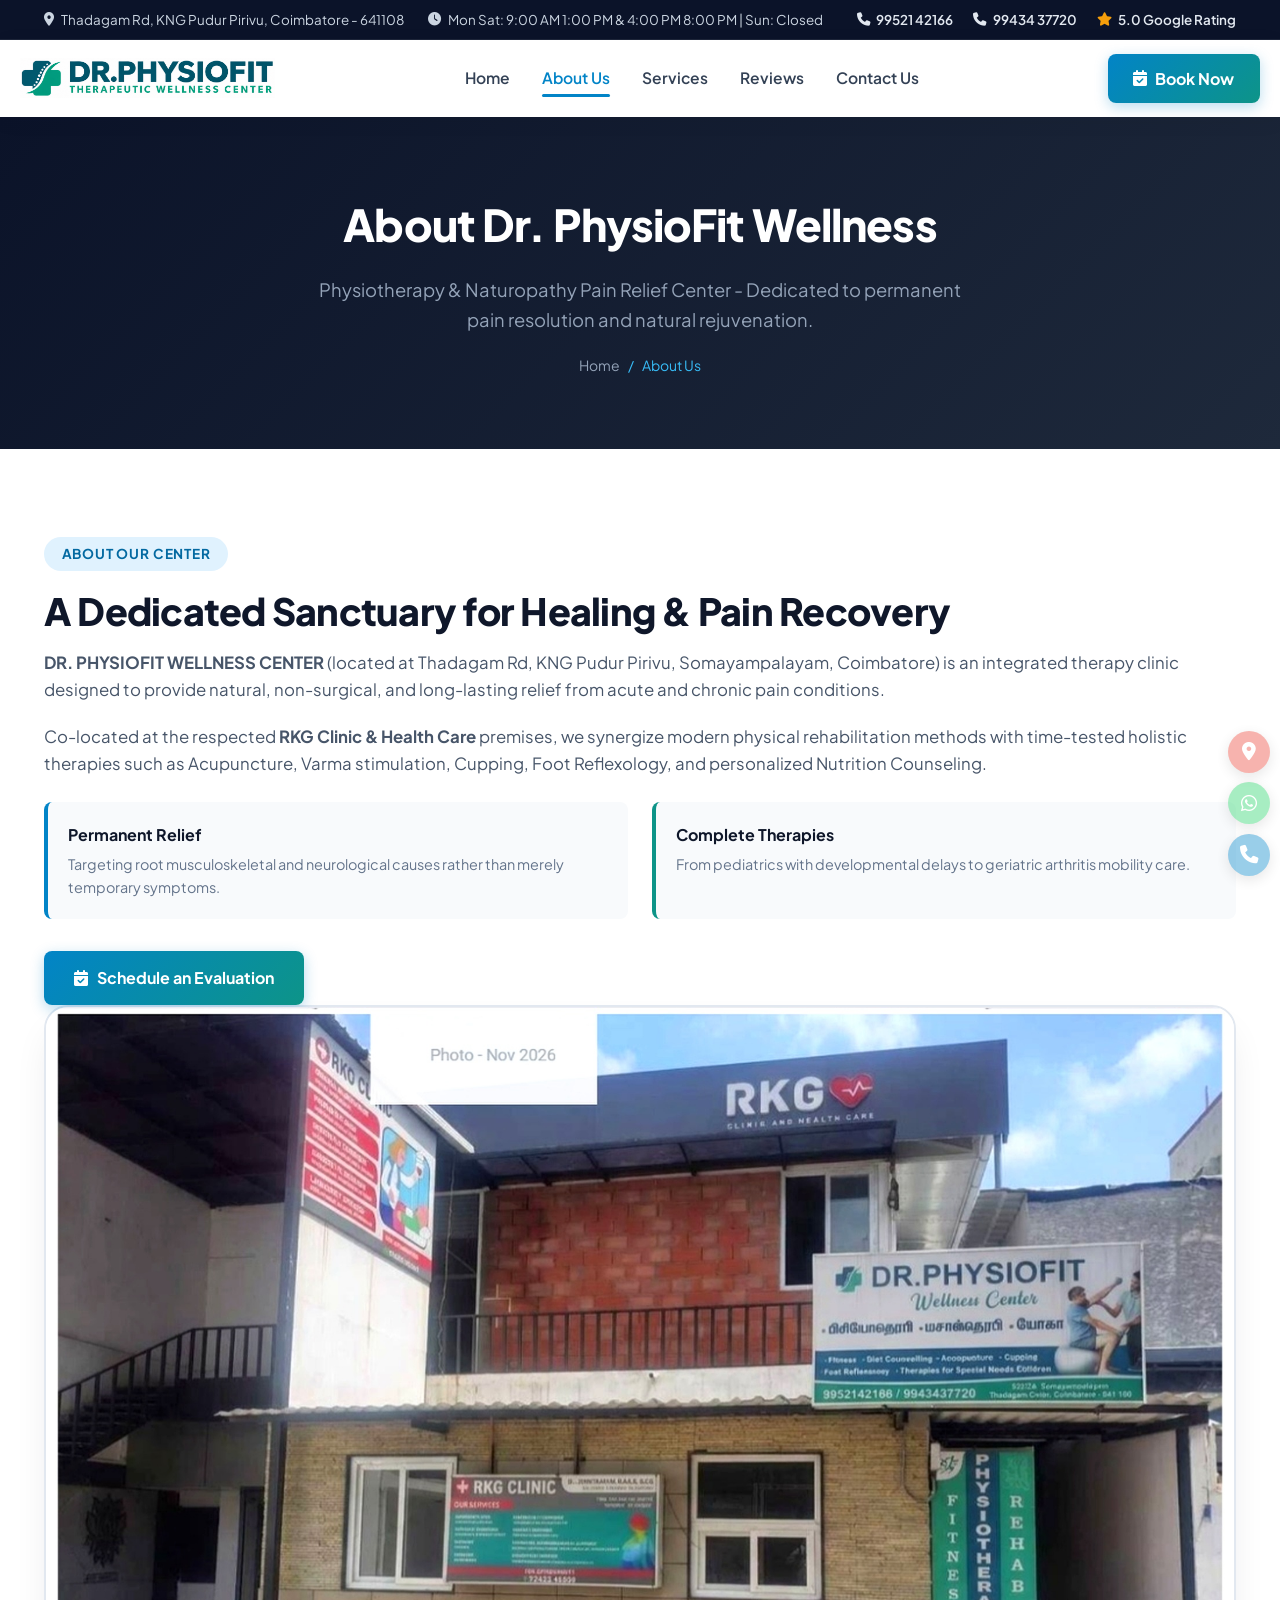
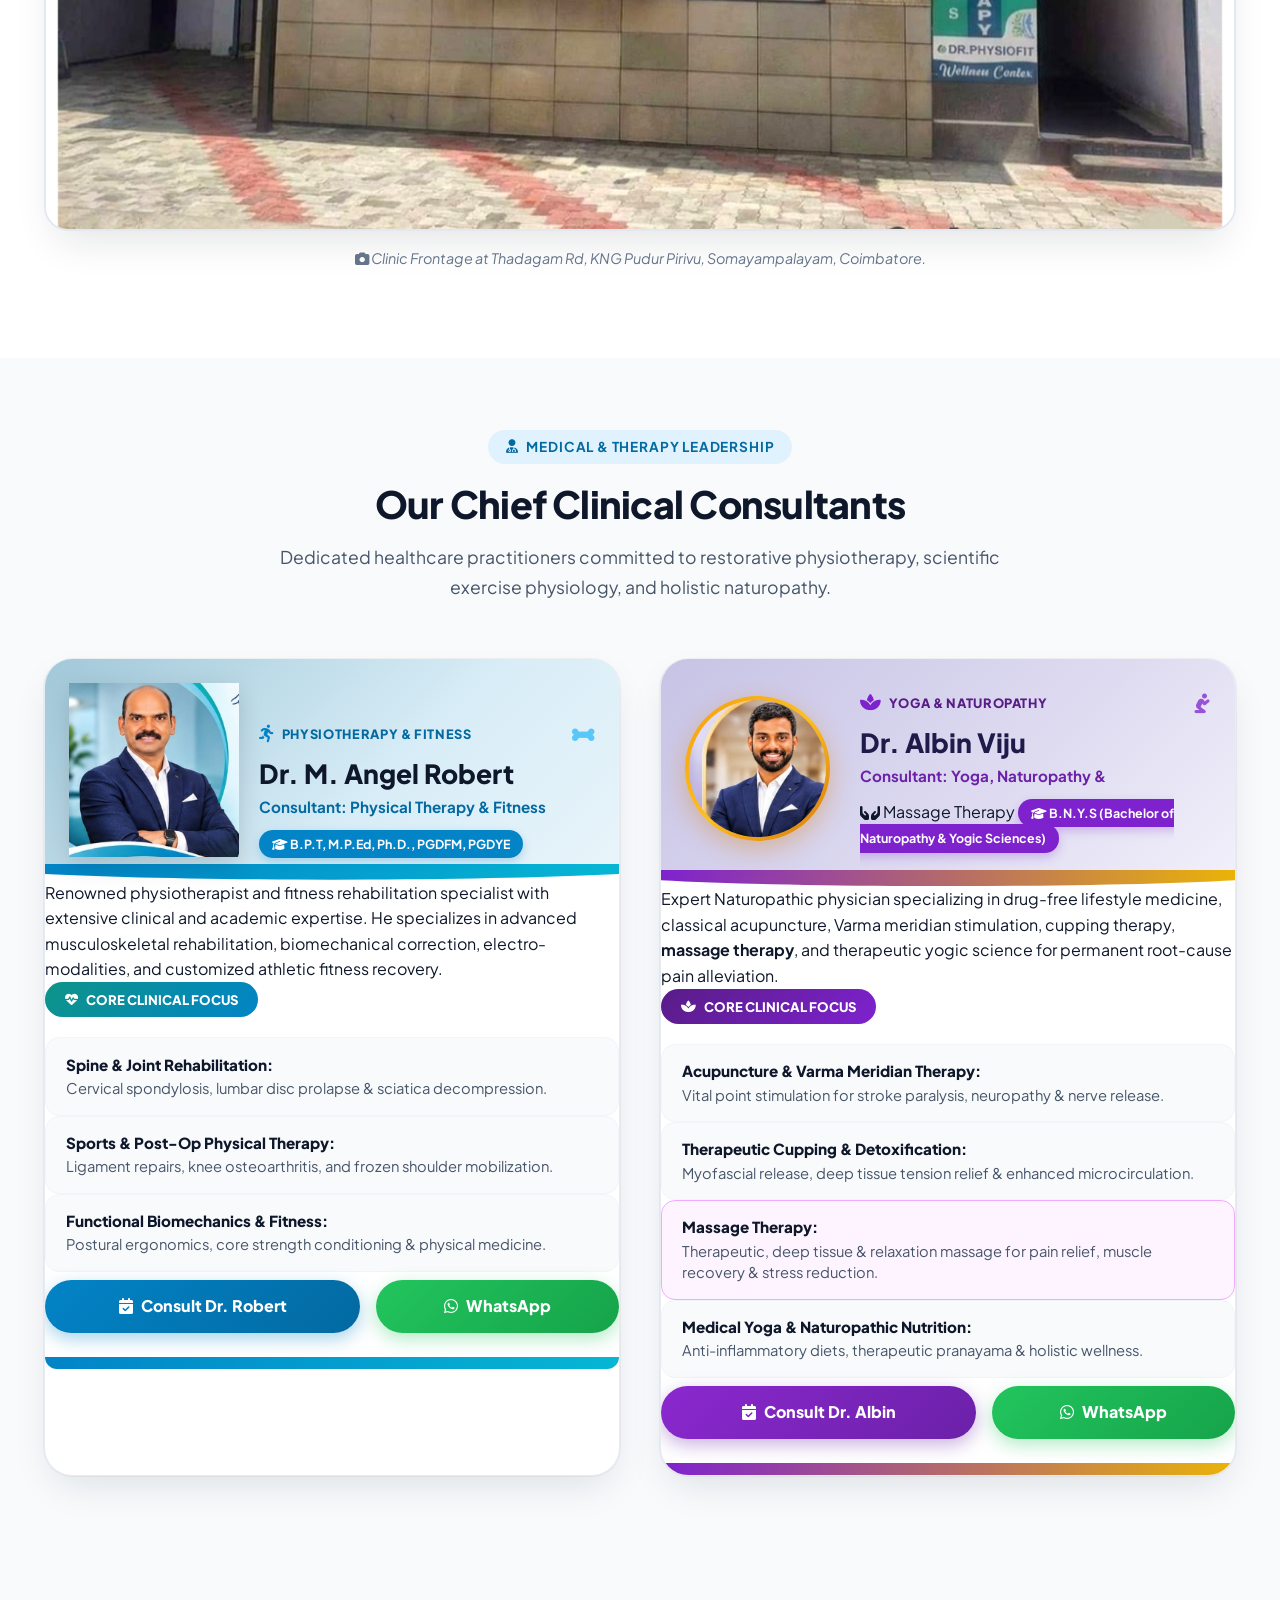
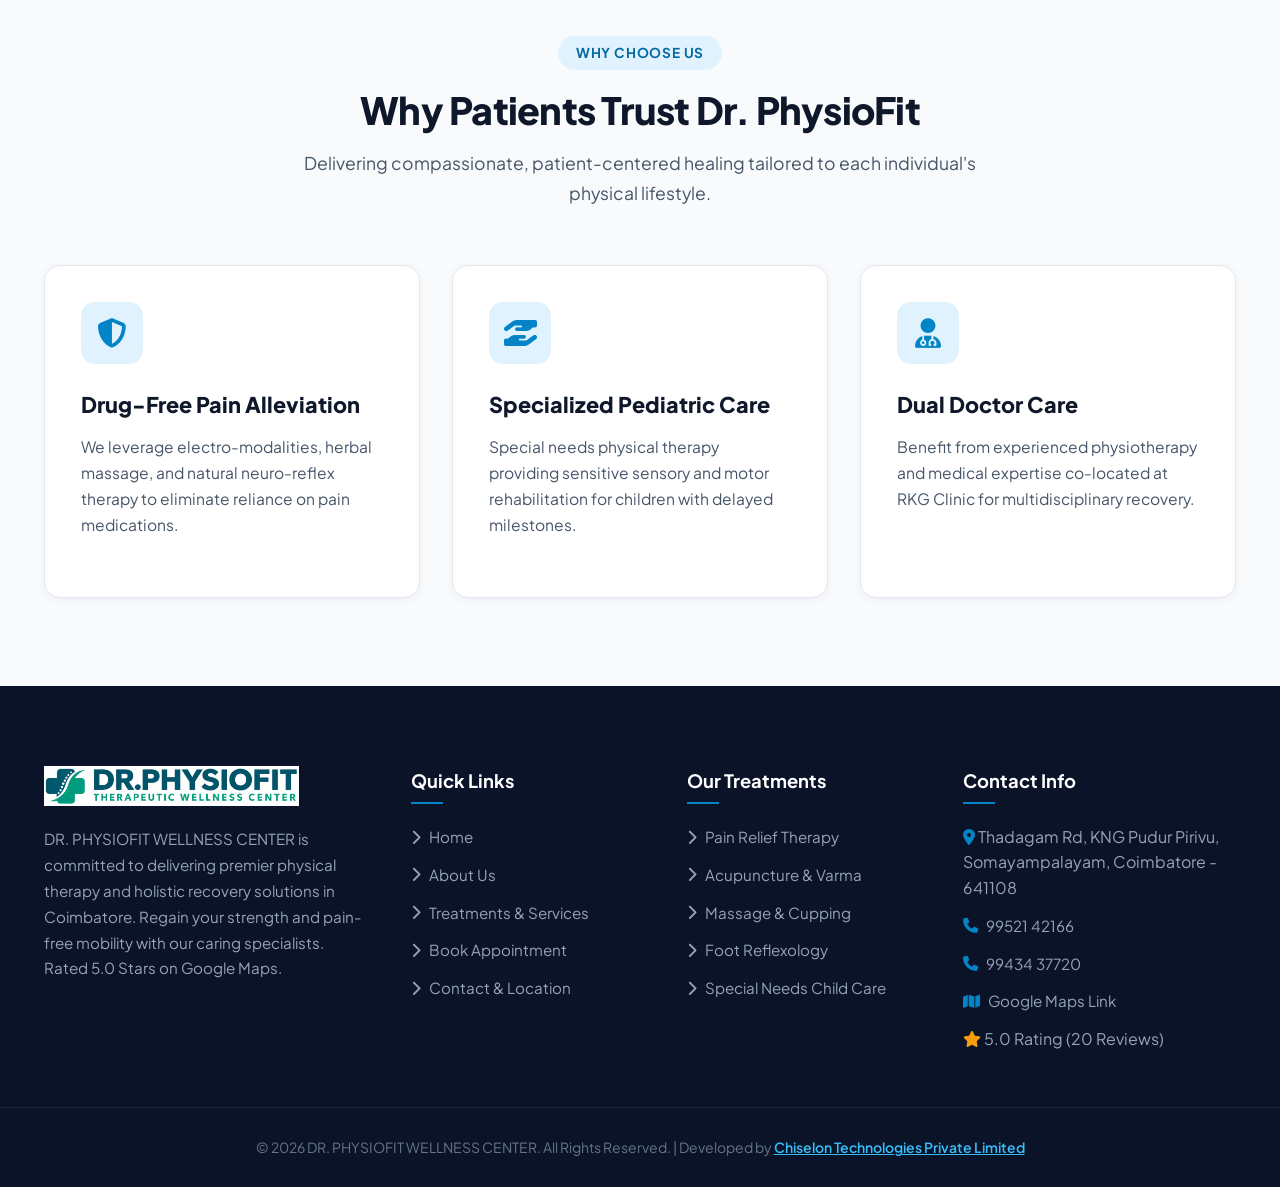
==== commit 42a11e2a: "Remove side icons from doctor focus rows for clean alignment" ====
--- a/about/index.html
+++ b/about/index.html
@@ -296,9 +296,6 @@
 
               <div class="focus-rows-list">
                 <div class="focus-row-item">
-                  <div class="focus-icon-box icon-spine">
-                    <img src="/images/icon-focus-spine.png" alt="Spine & Joint" />
-                  </div>
                   <div class="focus-row-text">
                     <span class="focus-row-title">Spine & Joint Rehabilitation:</span>
                     Cervical spondylosis, lumbar disc prolapse & sciatica decompression.
@@ -306,9 +303,6 @@
                 </div>
 
                 <div class="focus-row-item">
-                  <div class="focus-icon-box icon-sports">
-                    <img src="/images/icon-focus-sports.png" alt="Sports & Post-Op" />
-                  </div>
                   <div class="focus-row-text">
                     <span class="focus-row-title">Sports & Post-Op Physical Therapy:</span>
                     Ligament repairs, knee osteoarthritis, and frozen shoulder mobilization.
@@ -316,9 +310,6 @@
                 </div>
 
                 <div class="focus-row-item">
-                  <div class="focus-icon-box icon-fitness">
-                    <img src="/images/icon-focus-fitness.png" alt="Functional Biomechanics" />
-                  </div>
                   <div class="focus-row-text">
                     <span class="focus-row-title">Functional Biomechanics & Fitness:</span>
                     Postural ergonomics, core strength conditioning & physical medicine.
@@ -402,9 +393,6 @@
 
               <div class="focus-rows-list">
                 <div class="focus-row-item">
-                  <div class="focus-icon-box icon-needles">
-                    <img src="/images/icon-focus-needles.png" alt="Acupuncture & Varma" />
-                  </div>
                   <div class="focus-row-text">
                     <span class="focus-row-title">Acupuncture & Varma Meridian Therapy:</span>
                     Vital point stimulation for stroke paralysis, neuropathy & nerve release.
@@ -412,9 +400,6 @@
                 </div>
 
                 <div class="focus-row-item">
-                  <div class="focus-icon-box icon-cupping">
-                    <img src="/images/icon-focus-cupping.png" alt="Therapeutic Cupping" />
-                  </div>
                   <div class="focus-row-text">
                     <span class="focus-row-title">Therapeutic Cupping & Detoxification:</span>
                     Myofascial release, deep tissue tension relief & enhanced microcirculation.
@@ -422,9 +407,6 @@
                 </div>
 
                 <div class="focus-row-item highlight-massage-row">
-                  <div class="focus-icon-box icon-massage">
-                    <img src="/images/icon-focus-massage.png" alt="Massage Therapy" />
-                  </div>
                   <div class="focus-row-text">
                     <span class="focus-row-title">Massage Therapy:</span>
                     Therapeutic, deep tissue & relaxation massage for pain relief, muscle recovery & stress reduction.
@@ -432,9 +414,6 @@
                 </div>
 
                 <div class="focus-row-item">
-                  <div class="focus-icon-box icon-lotus">
-                    <img src="/images/icon-focus-lotus.png" alt="Medical Yoga & Nutrition" />
-                  </div>
                   <div class="focus-row-text">
                     <span class="focus-row-title">Medical Yoga & Naturopathic Nutrition:</span>
                     Anti-inflammatory diets, therapeutic pranayama & holistic wellness.
--- a/css/style.css
+++ b/css/style.css
@@ -1097,13 +1097,9 @@
     padding: 0.45rem 1rem;
   }
   .focus-row-item {
-    grid-template-columns: 44px 1fr !important;
+    display: block !important;
     text-align: left !important;
-    padding: 0.75rem;
-    gap: 0.85rem;
-  }
-  .focus-icon-box {
-    margin: 0;
+    padding: 0.85rem 1rem !important;
   }
   .doctor-action-btns {
     grid-template-columns: 1fr;
@@ -1647,66 +1643,9 @@
 }
 
 /* Icon box with authentic extracted graphic images */
-.focus-icon-box img {
-  width: 100%;
-  height: 100%;
-  object-fit: contain;
-  border-radius: 10px;
-}
-
-.doctor-card-body {
-  padding: 1.75rem 2rem 2rem 2rem;
-  display: flex;
-  flex-direction: column;
-  flex: 1;
-  background: #ffffff;
-}
-
-.doctor-bio-text {
-  color: #334155;
-  font-size: 0.96rem;
-  line-height: 1.65;
-  margin-bottom: 1.5rem;
-}
-
-/* Core Clinical Focus Banner Pill */
-.focus-header-banner {
-  display: inline-flex;
-  align-items: center;
-  gap: 0.65rem;
-  padding: 0.55rem 1.4rem;
-  border-radius: 9999px;
-  font-size: 0.85rem;
-  font-weight: 900;
-  letter-spacing: 0.08em;
-  text-transform: uppercase;
-  color: #ffffff;
-  margin-bottom: 1.35rem;
-  align-self: flex-start;
-  box-shadow: 0 4px 12px rgba(0, 0, 0, 0.15);
-}
-
-.theme-robert .focus-header-banner {
-  background: linear-gradient(135deg, #0284c7 0%, #0369a1 100%);
-}
-.theme-albin .focus-header-banner {
-  background: linear-gradient(135deg, #7e22ce 0%, #581c87 100%);
-}
-
-/* Clinical Rows with Icon Badges */
-.focus-rows-list {
-  display: flex;
-  flex-direction: column;
-  gap: 0.95rem;
-  margin-bottom: 2rem;
-}
-
 .focus-row-item {
-  display: grid;
-  grid-template-columns: 46px 1fr;
-  gap: 1rem;
-  align-items: center;
-  padding: 0.85rem 1rem;
+  display: block;
+  padding: 0.95rem 1.25rem;
   border-radius: 14px;
   background: #f8fafc;
   border: 1px solid #f1f5f9;
@@ -1733,32 +1672,6 @@
 .focus-row-item.highlight-row {
   background: #fefce8;
   border: 1px solid #fef08a;
-}
-
-.focus-icon-box {
-  width: 44px;
-  height: 44px;
-  border-radius: 12px;
-  display: flex;
-  align-items: center;
-  justify-content: center;
-  font-size: 1.25rem;
-  flex-shrink: 0;
-}
-
-.theme-robert .focus-icon-box {
-  background: #e0f2fe;
-  color: #0284c7;
-}
-
-.theme-albin .focus-icon-box {
-  background: #f3e8ff;
-  color: #7e22ce;
-}
-
-.focus-row-item.highlight-row .focus-icon-box {
-  background: #fef08a;
-  color: #ca8a04;
 }
 
 .focus-row-text {
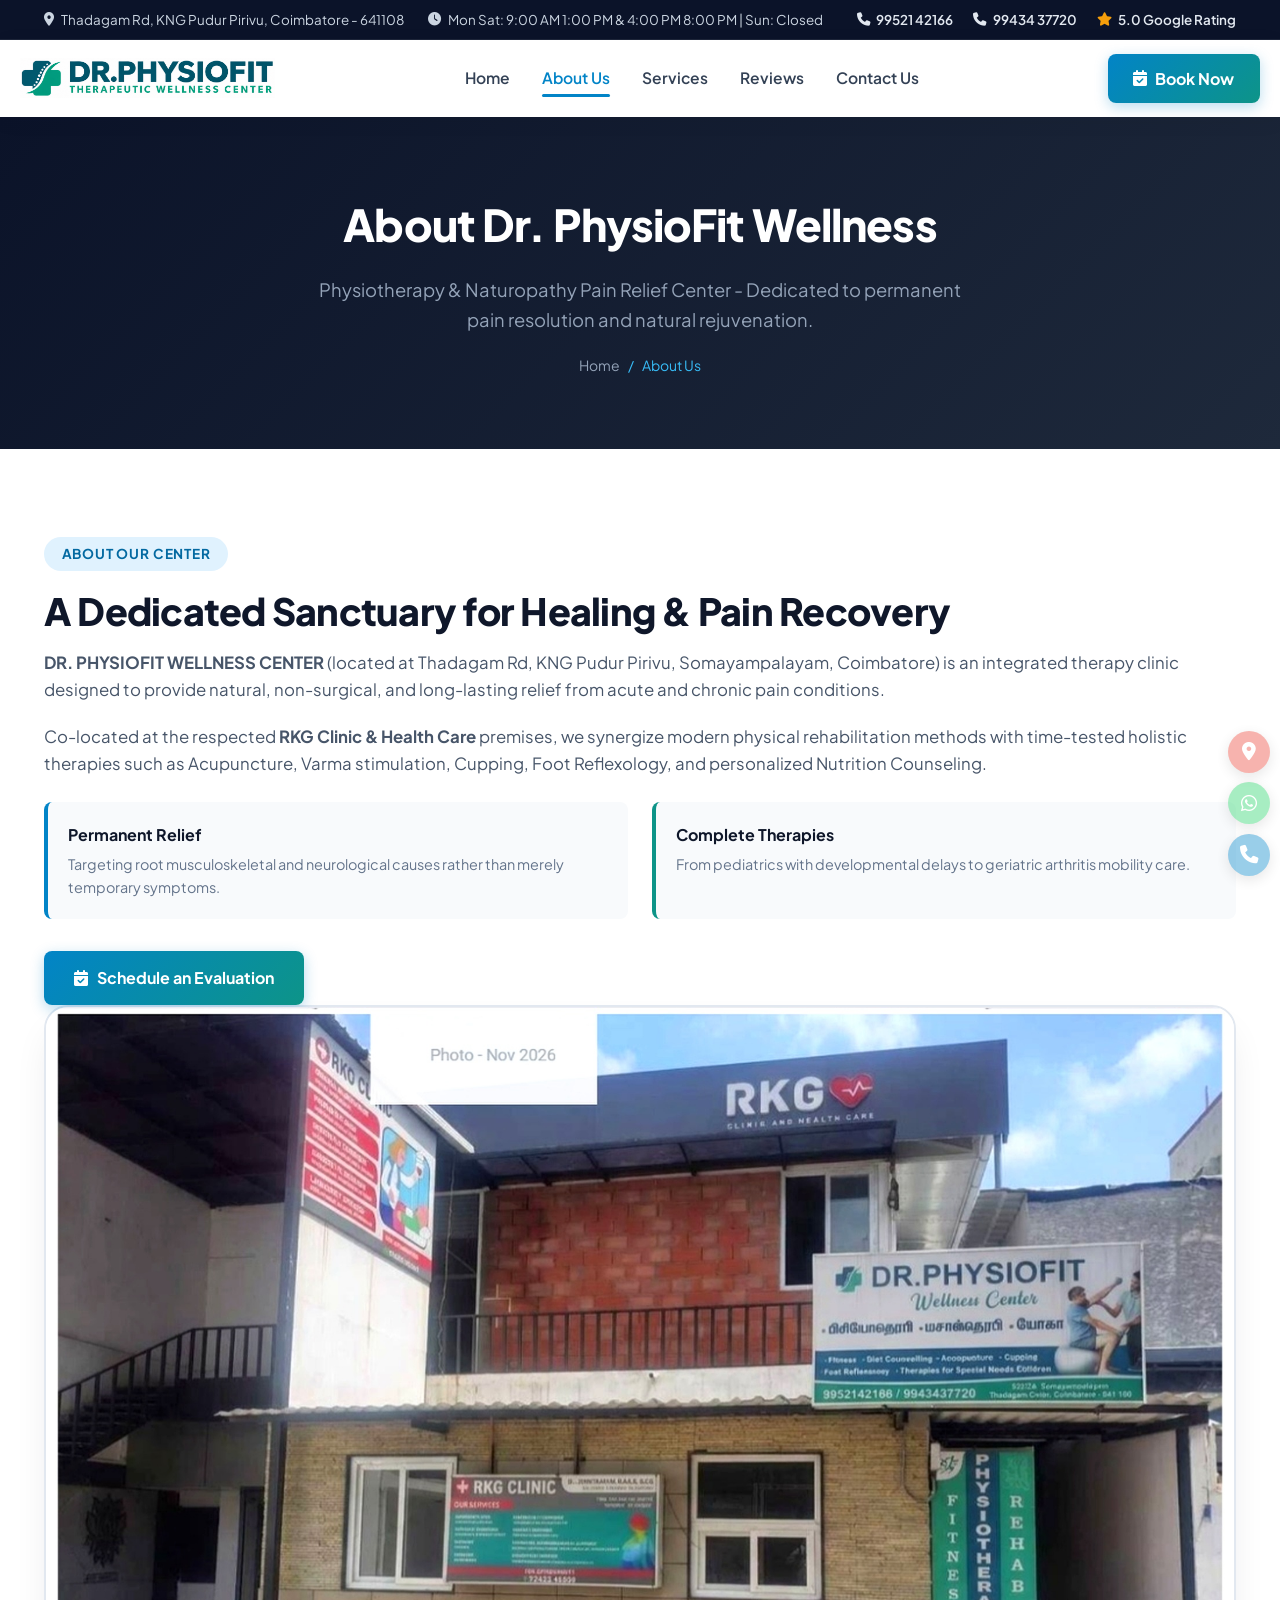
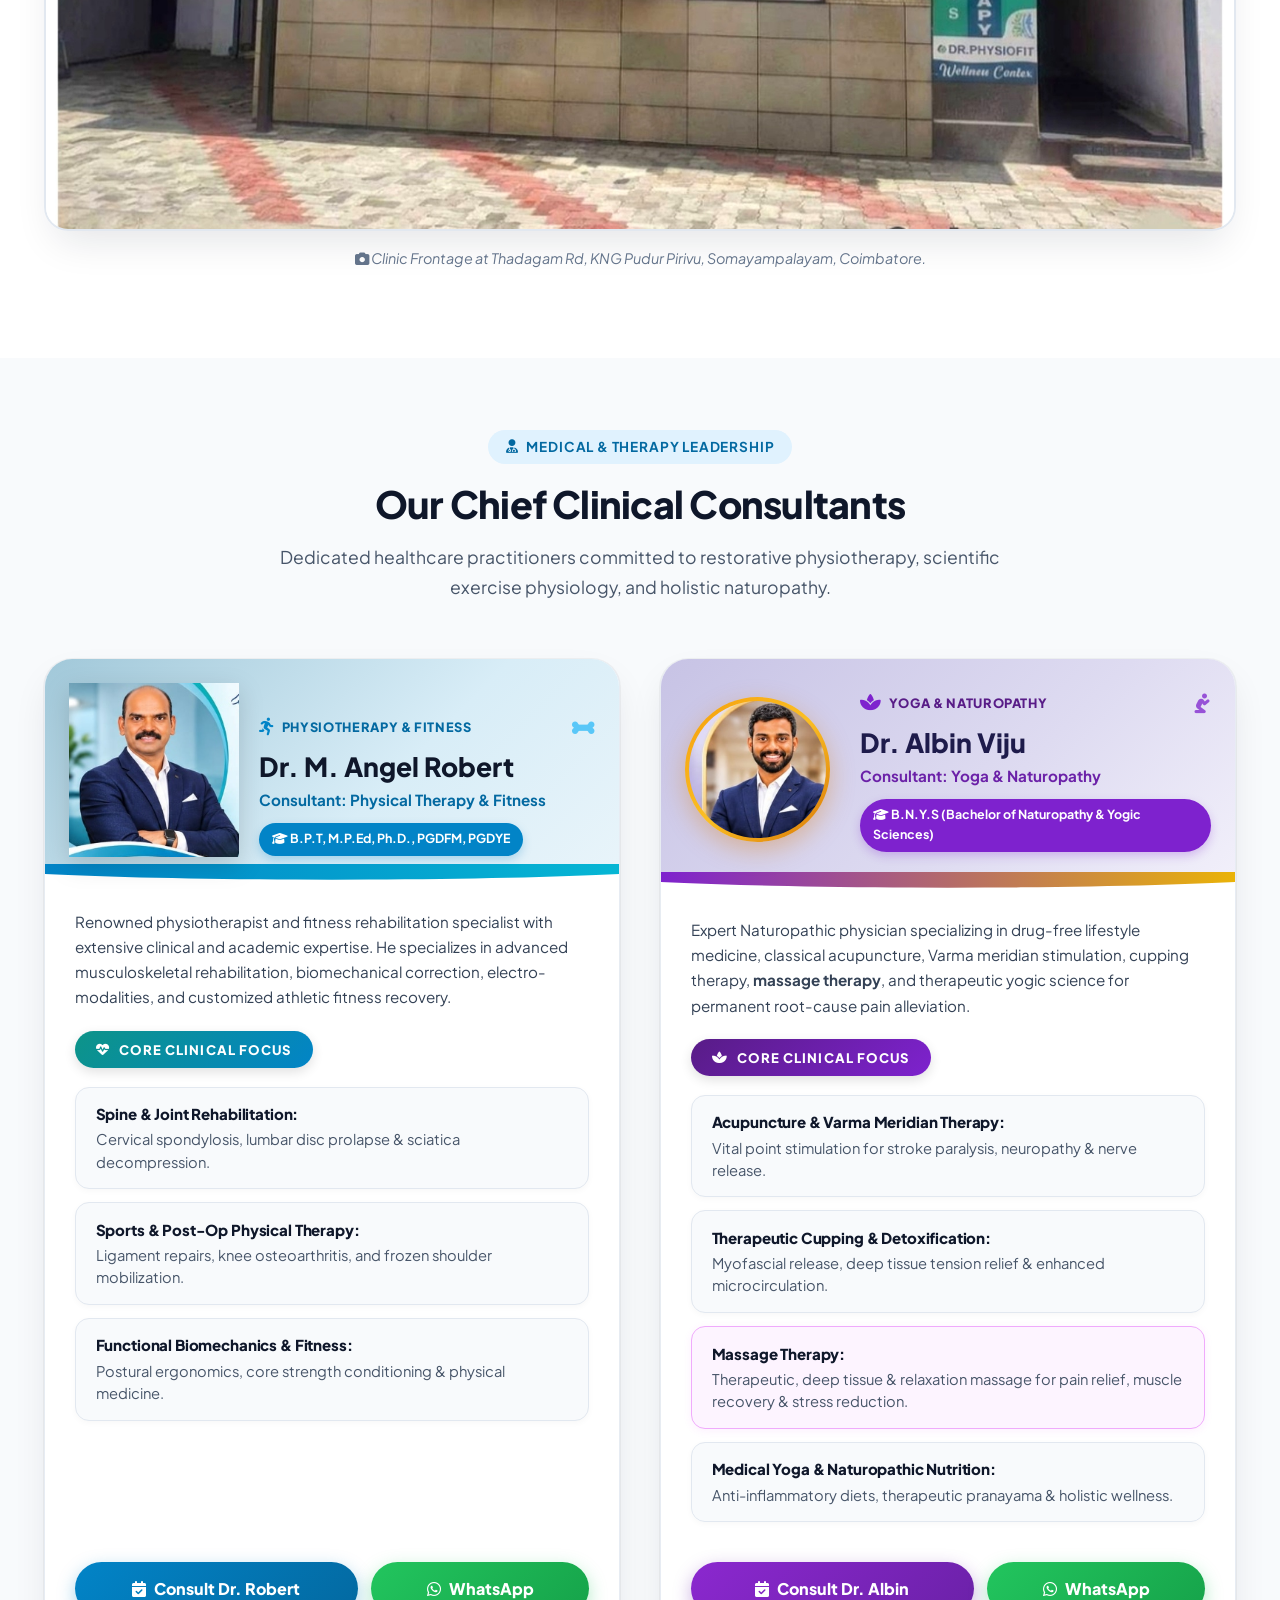
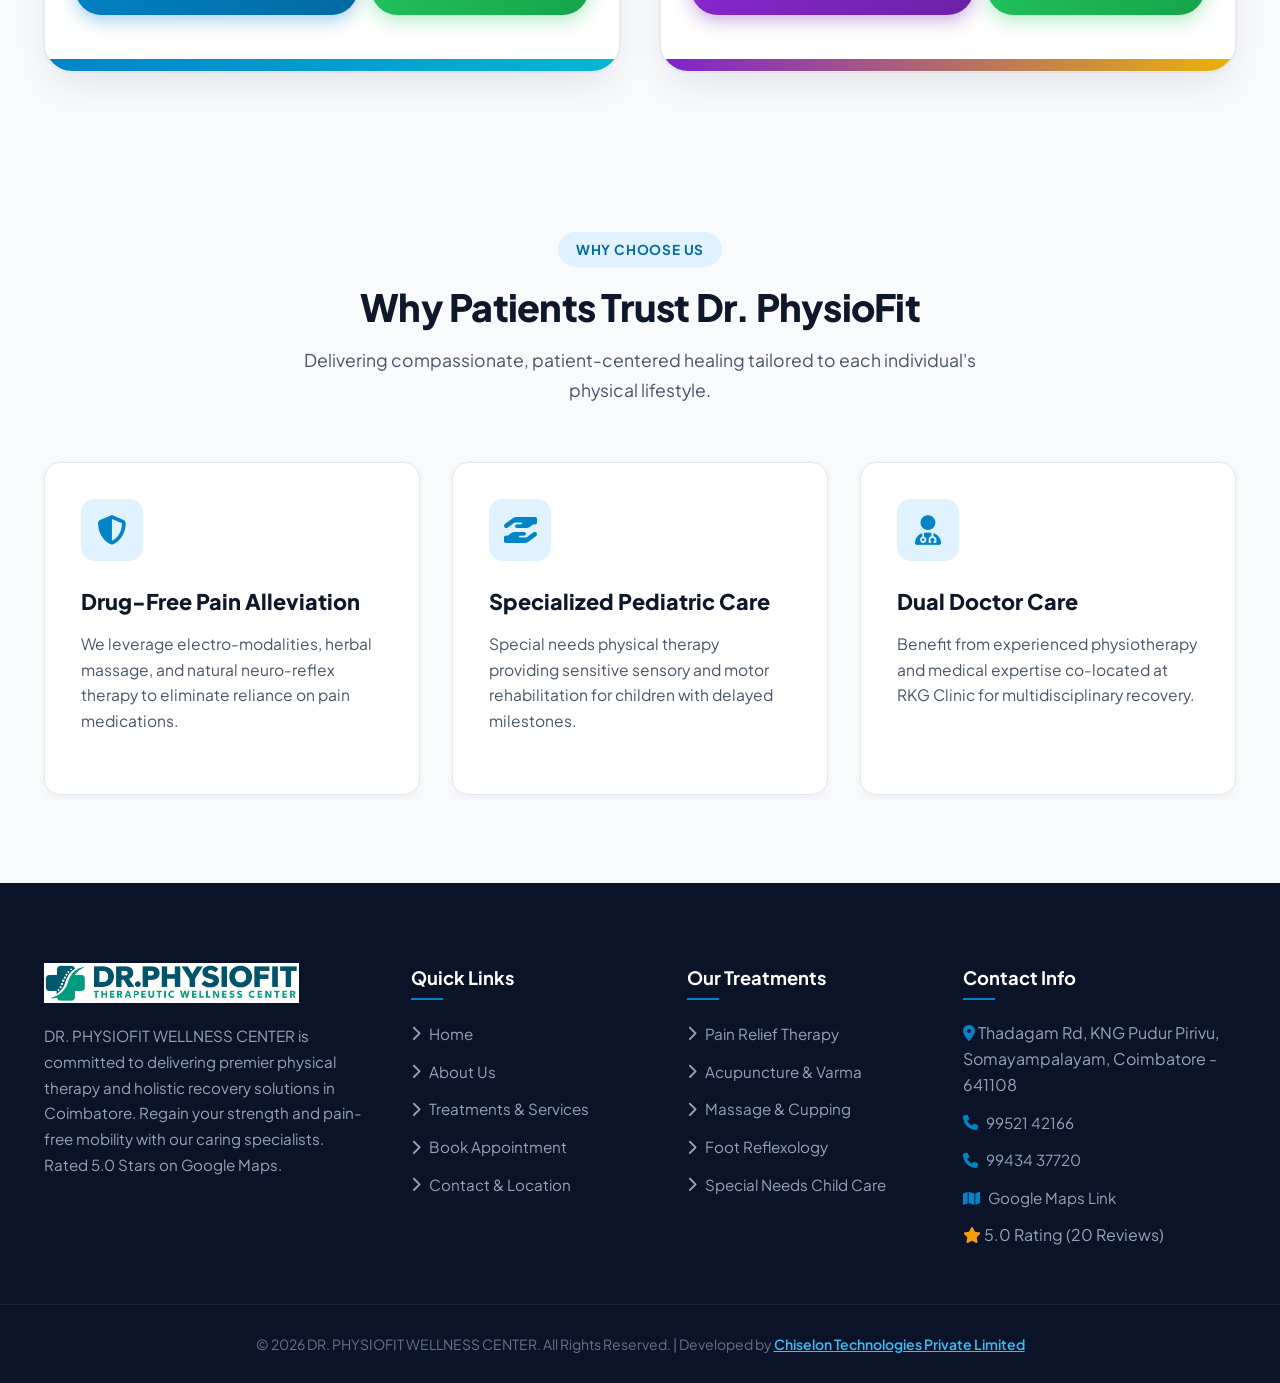
==== commit 2ff68657: "Fix doctor card inner padding, tag alignment, and qualification subtitle layout" ====
--- a/about/index.html
+++ b/about/index.html
@@ -361,13 +361,10 @@
 
                 <h3 class="doctor-card-title">Dr. Albin Viju</h3>
                 <div class="doctor-card-subtitle">
-                  Consultant: Yoga, Naturopathy &
+                  Consultant: Yoga & Naturopathy
                 </div>
                 
                 <div class="doctor-card-tags">
-                  <span class="doctor-massage-pill">
-                    <i class="fa-solid fa-hands-holding"></i> Massage Therapy
-                  </span>
                   <span class="doctor-degree-pill degree-albin">
                     <i class="fa-solid fa-graduation-cap"></i> B.N.Y.S (Bachelor of Naturopathy & Yogic Sciences)
                   </span>
--- a/css/style.css
+++ b/css/style.css
@@ -1338,24 +1338,85 @@
 .service-cta-cluster {
   display: flex;
   align-items: center;
-  gap: 0.85rem;
-  flex-wrap: nowrap;
+  gap: 1rem;
+  flex-wrap: wrap;
+  margin-top: 2rem;
 }
 
 .service-cta-cluster .btn {
+  display: inline-flex;
+  align-items: center;
+  justify-content: center;
+  gap: 0.6rem;
+  padding: 0.85rem 1.6rem;
+  font-size: 0.96rem;
+  font-weight: 700;
+  border-radius: 9999px;
+  min-height: 48px;
+  line-height: 1.25;
   white-space: nowrap;
-  padding: 0.75rem 1.25rem;
-  font-size: 0.95rem;
-}
-
-@media (max-width: 600px) {
+  box-sizing: border-box;
+  text-decoration: none;
+  transition: all 0.25s cubic-bezier(0.4, 0, 0.2, 1);
+}
+
+.service-cta-cluster .btn i {
+  font-size: 1.05rem;
+  flex-shrink: 0;
+}
+
+.service-cta-cluster .btn-primary {
+  background: linear-gradient(135deg, var(--primary) 0%, var(--secondary) 100%);
+  color: #ffffff !important;
+  border: 1px solid transparent;
+  box-shadow: 0 4px 14px rgba(2, 132, 199, 0.3);
+}
+
+.service-cta-cluster .btn-primary:hover {
+  transform: translateY(-2px);
+  box-shadow: 0 8px 22px rgba(2, 132, 199, 0.42);
+}
+
+.service-cta-cluster .btn-whatsapp {
+  background: linear-gradient(135deg, #22c55e 0%, #16a34a 100%);
+  color: #ffffff !important;
+  border: 1px solid transparent;
+  box-shadow: 0 4px 14px rgba(34, 197, 94, 0.3);
+}
+
+.service-cta-cluster .btn-whatsapp:hover {
+  background: linear-gradient(135deg, #16a34a 0%, #15803d 100%);
+  transform: translateY(-2px);
+  box-shadow: 0 8px 22px rgba(34, 197, 94, 0.45);
+}
+
+.service-cta-cluster .btn-secondary {
+  background: #ffffff;
+  color: #0f172a !important;
+  border: 1.5px solid #cbd5e1;
+  box-shadow: 0 2px 8px rgba(15, 23, 42, 0.05);
+}
+
+.service-cta-cluster .btn-secondary:hover {
+  background: #f8fafc;
+  border-color: #94a3b8;
+  transform: translateY(-2px);
+  box-shadow: 0 6px 16px rgba(15, 23, 42, 0.09);
+}
+
+@media (max-width: 640px) {
   .service-cta-cluster {
     flex-direction: column;
+    align-items: stretch;
     width: 100%;
+    gap: 0.75rem;
   }
   .service-cta-cluster .btn {
     width: 100%;
     justify-content: center;
+    white-space: normal;
+    text-align: center;
+    padding: 0.85rem 1.25rem;
   }
 }
 
@@ -1396,11 +1457,16 @@
   background: #ffffff;
   border-radius: 28px;
   border: 1px solid rgba(226, 232, 240, 0.8);
-  box-shadow: 0 16px 40px -10px rgba(15, 23, 42, 0.12), 0 0 0 1px rgba(0, 0, 0, 0.04);
+  box-shadow:
+    0 16px 40px -10px rgba(15, 23, 42, 0.12),
+    0 0 0 1px rgba(0, 0, 0, 0.04);
   overflow: hidden;
-  transition: transform 0.35s cubic-bezier(0.4, 0, 0.2, 1), box-shadow 0.35s ease;
+  transition:
+    transform 0.35s cubic-bezier(0.4, 0, 0.2, 1),
+    box-shadow 0.35s ease;
   display: flex;
   flex-direction: column;
+  height: 100%;
 }
 
 .doctor-card:hover {
@@ -1603,8 +1669,8 @@
 .doctor-card-bottom-band {
   height: 12px;
   width: 100%;
-  margin-top: 1.5rem;
-  border-radius: 0 0 24px 24px;
+  margin-top: 1.25rem;
+  border-radius: 0 0 28px 28px;
 }
 
 .band-robert {
@@ -1615,58 +1681,89 @@
   background: linear-gradient(90deg, #7e22ce 0%, #eab308 100%);
 }
 
-/* Focus header pills matching exact card */
-.banner-robert {
+/* Doctor Card Main Body & Padding */
+.doctor-card-body {
+  padding: 1.85rem 1.85rem 1.5rem 1.85rem;
+  display: flex;
+  flex-direction: column;
+  flex: 1;
+}
+
+.doctor-card-tags {
+  display: flex;
+  flex-wrap: wrap;
+  gap: 0.5rem;
+  align-items: center;
+}
+
+.doctor-bio-text {
+  color: #334155;
+  font-size: 0.95rem;
+  line-height: 1.65;
+  margin-bottom: 1.35rem;
+  min-height: 68px;
+}
+
+/* Core Clinical Focus Banner Pill */
+.focus-header-banner {
+  display: inline-flex;
+  align-items: center;
+  gap: 0.55rem;
+  padding: 0.5rem 1.35rem;
+  border-radius: 9999px;
+  font-size: 0.82rem;
+  font-weight: 900;
+  letter-spacing: 0.08em;
+  text-transform: uppercase;
+  color: #ffffff;
+  margin-bottom: 1.15rem;
+  align-self: flex-start;
+  box-shadow: 0 4px 12px rgba(0, 0, 0, 0.12);
+}
+
+.theme-robert .focus-header-banner {
   background: linear-gradient(135deg, #0d9488 0%, #0284c7 100%) !important;
-  color: #ffffff;
-  font-size: 0.82rem;
-  font-weight: 800;
-  border-radius: 9999px;
-  padding: 0.45rem 1.25rem;
-  display: inline-flex;
-  align-items: center;
-  gap: 0.5rem;
-  margin-bottom: 1.25rem;
-}
-
-.banner-albin {
+}
+.theme-albin .focus-header-banner {
   background: linear-gradient(135deg, #581c87 0%, #7e22ce 100%) !important;
-  color: #ffffff;
-  font-size: 0.82rem;
-  font-weight: 800;
-  border-radius: 9999px;
-  padding: 0.45rem 1.25rem;
-  display: inline-flex;
-  align-items: center;
-  gap: 0.5rem;
-  margin-bottom: 1.25rem;
-}
-
-/* Icon box with authentic extracted graphic images */
+}
+
+/* Clinical Rows with Icon Badges */
+.focus-rows-list {
+  display: flex;
+  flex-direction: column;
+  gap: 0.85rem;
+  margin-bottom: 1.75rem;
+  flex: 1;
+}
+
 .focus-row-item {
   display: block;
   padding: 0.95rem 1.25rem;
   border-radius: 14px;
   background: #f8fafc;
-  border: 1px solid #f1f5f9;
+  border: 1px solid #e2e8f0;
+  box-shadow: 0 2px 6px rgba(15, 23, 42, 0.03);
   transition: all 0.25s ease;
 }
 
 .focus-row-item:hover {
   background: #ffffff;
   border-color: #cbd5e1;
-  box-shadow: 0 6px 16px -2px rgba(0, 0, 0, 0.05);
+  box-shadow: 0 6px 18px -2px rgba(15, 23, 42, 0.08);
   transform: translateX(4px);
 }
 
 .focus-row-item.highlight-massage-row {
   background: #fdf4ff;
   border: 1px solid #f0abfc;
+  box-shadow: 0 2px 8px rgba(217, 70, 239, 0.08);
 }
 
 .focus-row-item.highlight-massage-row:hover {
   background: #fae8ff;
   border-color: #e879f9;
+  box-shadow: 0 6px 18px rgba(217, 70, 239, 0.15);
 }
 
 .focus-row-item.highlight-row {
@@ -1676,7 +1773,7 @@
 
 .focus-row-text {
   font-size: 0.92rem;
-  line-height: 1.45;
+  line-height: 1.5;
   color: #475569;
 }
 
@@ -1684,8 +1781,18 @@
   font-weight: 800;
   color: #0f172a;
   display: block;
-  font-size: 0.95rem;
-  margin-bottom: 0.15rem;
+  font-size: 0.96rem;
+  margin-bottom: 0.25rem;
+  letter-spacing: -0.01em;
+}
+
+.focus-row-title {
+  font-weight: 800;
+  color: #0f172a;
+  display: block;
+  font-size: 0.94rem;
+  margin-bottom: 0.2rem;
+  letter-spacing: -0.01em;
 }
 
 /* Action Buttons matching the flyer buttons */
@@ -1693,8 +1800,8 @@
   margin-top: auto;
   display: grid;
   grid-template-columns: 1.3fr 1fr;
-  gap: 1rem;
-  padding-top: 0.5rem;
+  gap: 0.85rem;
+  padding-top: 0.75rem;
 }
 
 .btn-consult-robert {
@@ -1763,59 +1870,182 @@
   box-shadow: 0 8px 22px rgba(34, 197, 94, 0.45);
 }
 
-
-
-
 /* ==========================================================================
    OFFICIAL BROCHURE SERVICES UI & HOUSE VISIT HIGHLIGHT
    ========================================================================== */
 
 .house-visit-banner {
-  background: linear-gradient(135deg, #0284c7 0%, #0f766e 100%);
-  border-radius: var(--radius-lg);
-  padding: 1.75rem 2.25rem;
+  background: linear-gradient(135deg, #0284c7 0%, #0d9488 100%);
+  border-radius: 20px;
+  padding: 1.5rem 2rem;
   color: #ffffff;
   display: flex;
   align-items: center;
   justify-content: space-between;
   gap: 1.5rem;
   margin-bottom: 3.5rem;
-  box-shadow: 0 10px 25px -5px rgba(2, 132, 199, 0.25);
-  flex-wrap: wrap;
+  box-shadow:
+    0 12px 30px -5px rgba(2, 132, 199, 0.28),
+    0 4px 10px -2px rgba(13, 148, 136, 0.15);
+  position: relative;
+  overflow: hidden;
+}
+
+.house-visit-banner::after {
+  content: "";
+  position: absolute;
+  top: -50%;
+  right: -20%;
+  width: 300px;
+  height: 300px;
+  background: radial-gradient(circle, rgba(255, 255, 255, 0.12) 0%, transparent 70%);
+  pointer-events: none;
 }
 
 .house-visit-content {
   display: flex;
   align-items: center;
   gap: 1.25rem;
+  flex: 1;
+  min-width: 0;
 }
 
 .house-visit-icon {
-  width: 58px;
-  height: 58px;
-  border-radius: 16px;
-  background: rgba(255, 255, 255, 0.2);
+  width: 54px;
+  height: 54px;
+  border-radius: 14px;
+  background: rgba(255, 255, 255, 0.18);
   backdrop-filter: blur(8px);
+  -webkit-backdrop-filter: blur(8px);
   display: flex;
   align-items: center;
   justify-content: center;
-  font-size: 1.75rem;
+  font-size: 1.6rem;
   color: #facc15;
   flex-shrink: 0;
-  border: 1px solid rgba(255, 255, 255, 0.3);
-}
-
-.house-visit-text h3 {
-  font-size: 1.35rem;
+  border: 1px solid rgba(255, 255, 255, 0.35);
+  box-shadow: 0 4px 12px rgba(0, 0, 0, 0.08);
+}
+
+.house-visit-text {
+  flex: 1;
+  min-width: 0;
+}
+
+.house-visit-text h3,
+.house-visit-text h4 {
+  font-size: 1.25rem;
   font-weight: 800;
   color: #ffffff;
-  margin-bottom: 0.25rem;
+  margin: 0 0 0.3rem 0;
+  line-height: 1.3;
+  letter-spacing: -0.01em;
+}
+
+.house-visit-text .tamil-inline {
+  font-size: 0.95rem;
+  font-weight: 600;
+  color: #fef08a;
+  margin-left: 0.35rem;
 }
 
 .house-visit-text p {
   color: #e0f2fe;
   font-size: 0.95rem;
+  line-height: 1.5;
   margin: 0;
+}
+
+.house-visit-actions {
+  display: inline-flex;
+  align-items: center;
+  gap: 0.75rem;
+  flex-shrink: 0;
+}
+
+.house-visit-btn {
+  display: inline-flex;
+  align-items: center;
+  justify-content: center;
+  gap: 0.6rem;
+  background: #ffffff;
+  color: #0369a1 !important;
+  font-weight: 800;
+  font-size: 0.95rem;
+  padding: 0.8rem 1.4rem;
+  border-radius: 9999px;
+  min-height: 46px;
+  white-space: nowrap;
+  box-shadow: 0 4px 14px rgba(0, 0, 0, 0.12);
+  transition: all 0.25s ease;
+  text-decoration: none;
+}
+
+.house-visit-btn:hover {
+  background: #f0f9ff;
+  color: #0284c7 !important;
+  transform: translateY(-2px);
+  box-shadow: 0 8px 20px rgba(0, 0, 0, 0.18);
+}
+
+.house-visit-whatsapp-btn {
+  display: inline-flex;
+  align-items: center;
+  justify-content: center;
+  gap: 0.55rem;
+  background: linear-gradient(135deg, #22c55e 0%, #16a34a 100%);
+  color: #ffffff !important;
+  font-weight: 800;
+  font-size: 0.95rem;
+  padding: 0.8rem 1.35rem;
+  border-radius: 9999px;
+  min-height: 46px;
+  white-space: nowrap;
+  box-shadow: 0 4px 14px rgba(34, 197, 94, 0.35);
+  transition: all 0.25s ease;
+  text-decoration: none;
+}
+
+.house-visit-whatsapp-btn:hover {
+  background: linear-gradient(135deg, #16a34a 0%, #15803d 100%);
+  transform: translateY(-2px);
+  box-shadow: 0 8px 22px rgba(34, 197, 94, 0.45);
+}
+
+@media (max-width: 900px) {
+  .house-visit-banner {
+    flex-direction: column;
+    align-items: flex-start;
+    padding: 1.5rem;
+    gap: 1.25rem;
+  }
+  .house-visit-actions {
+    width: 100%;
+    display: flex;
+    flex-wrap: wrap;
+    gap: 0.75rem;
+  }
+  .house-visit-actions .house-visit-btn,
+  .house-visit-actions .house-visit-whatsapp-btn {
+    flex: 1;
+    min-width: 160px;
+    text-align: center;
+  }
+}
+
+@media (max-width: 540px) {
+  .house-visit-content {
+    flex-direction: column;
+    align-items: flex-start;
+    gap: 0.85rem;
+  }
+  .house-visit-actions {
+    flex-direction: column;
+  }
+  .house-visit-actions .house-visit-btn,
+  .house-visit-actions .house-visit-whatsapp-btn {
+    width: 100%;
+  }
 }
 
 .category-header-pill {
@@ -1855,3 +2085,113 @@
   font-weight: 600;
   margin-left: 0.35rem;
 }
+
+/* ==========================================================================
+   FAQS ACCORDION SECTION
+   ========================================================================== */
+
+.faq-section {
+  background-color: var(--bg-light);
+  padding: 4.5rem 0;
+}
+
+.faq-container {
+  max-width: 860px;
+  margin: 0 auto;
+  display: flex;
+  flex-direction: column;
+  gap: 1.15rem;
+}
+
+.faq-card {
+  background: #ffffff;
+  border-radius: 16px;
+  border: 1px solid var(--border);
+  box-shadow: 0 4px 14px rgba(0, 0, 0, 0.03);
+  overflow: hidden;
+  transition: all 0.3s cubic-bezier(0.4, 0, 0.2, 1);
+}
+
+.faq-card:hover {
+  border-color: #cbd5e1;
+  box-shadow: 0 6px 20px rgba(0, 0, 0, 0.06);
+}
+
+.faq-question {
+  width: 100%;
+  padding: 1.35rem 1.75rem;
+  background: none;
+  border: none;
+  text-align: left;
+  font-size: 1.08rem;
+  font-weight: 800;
+  color: #0f172a;
+  display: flex;
+  align-items: center;
+  justify-content: space-between;
+  gap: 1rem;
+  cursor: pointer;
+  transition: color 0.25s ease;
+  font-family: inherit;
+}
+
+.faq-question:hover {
+  color: var(--primary);
+}
+
+.faq-toggle-icon {
+  width: 32px;
+  height: 32px;
+  border-radius: 50%;
+  background: #f1f5f9;
+  color: var(--primary);
+  display: flex;
+  align-items: center;
+  justify-content: center;
+  font-size: 0.85rem;
+  flex-shrink: 0;
+  transition:
+    transform 0.3s ease,
+    background 0.3s ease,
+    color 0.3s ease;
+}
+
+.faq-card.active .faq-toggle-icon {
+  transform: rotate(180deg);
+  background: var(--primary);
+  color: #ffffff;
+}
+
+.faq-card.active .faq-question {
+  color: var(--primary);
+}
+
+.faq-answer {
+  max-height: 0;
+  overflow: hidden;
+  transition:
+    max-height 0.35s ease,
+    padding 0.35s ease;
+  padding: 0 1.75rem;
+  color: #475569;
+  font-size: 0.98rem;
+  line-height: 1.7;
+}
+
+.faq-card.active .faq-answer {
+  max-height: 300px;
+  padding: 0 1.75rem 1.5rem 1.75rem;
+}
+
+.faq-answer p {
+  margin: 0;
+}
+
+.faq-cta-box {
+  margin-top: 2.5rem;
+  text-align: center;
+  padding: 2rem;
+  background: #ffffff;
+  border-radius: 16px;
+  border: 1px solid var(--border);
+}
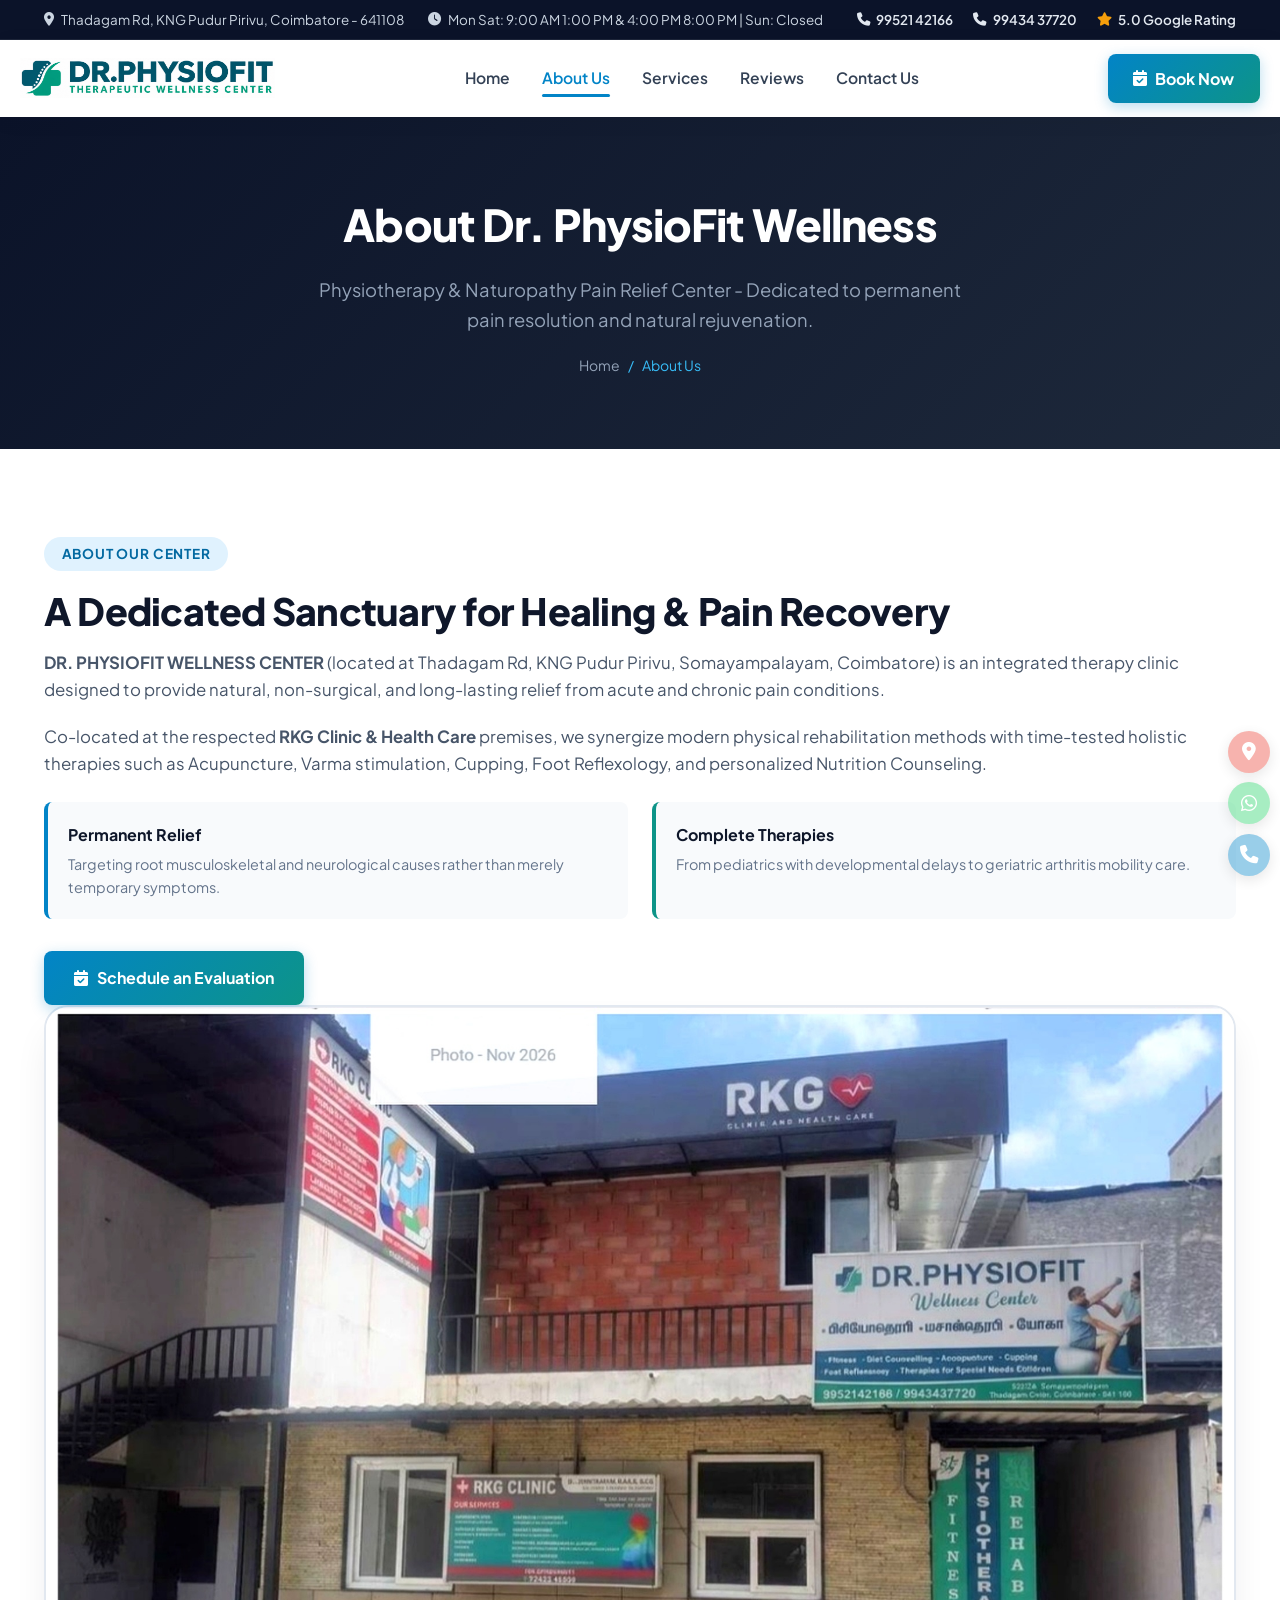
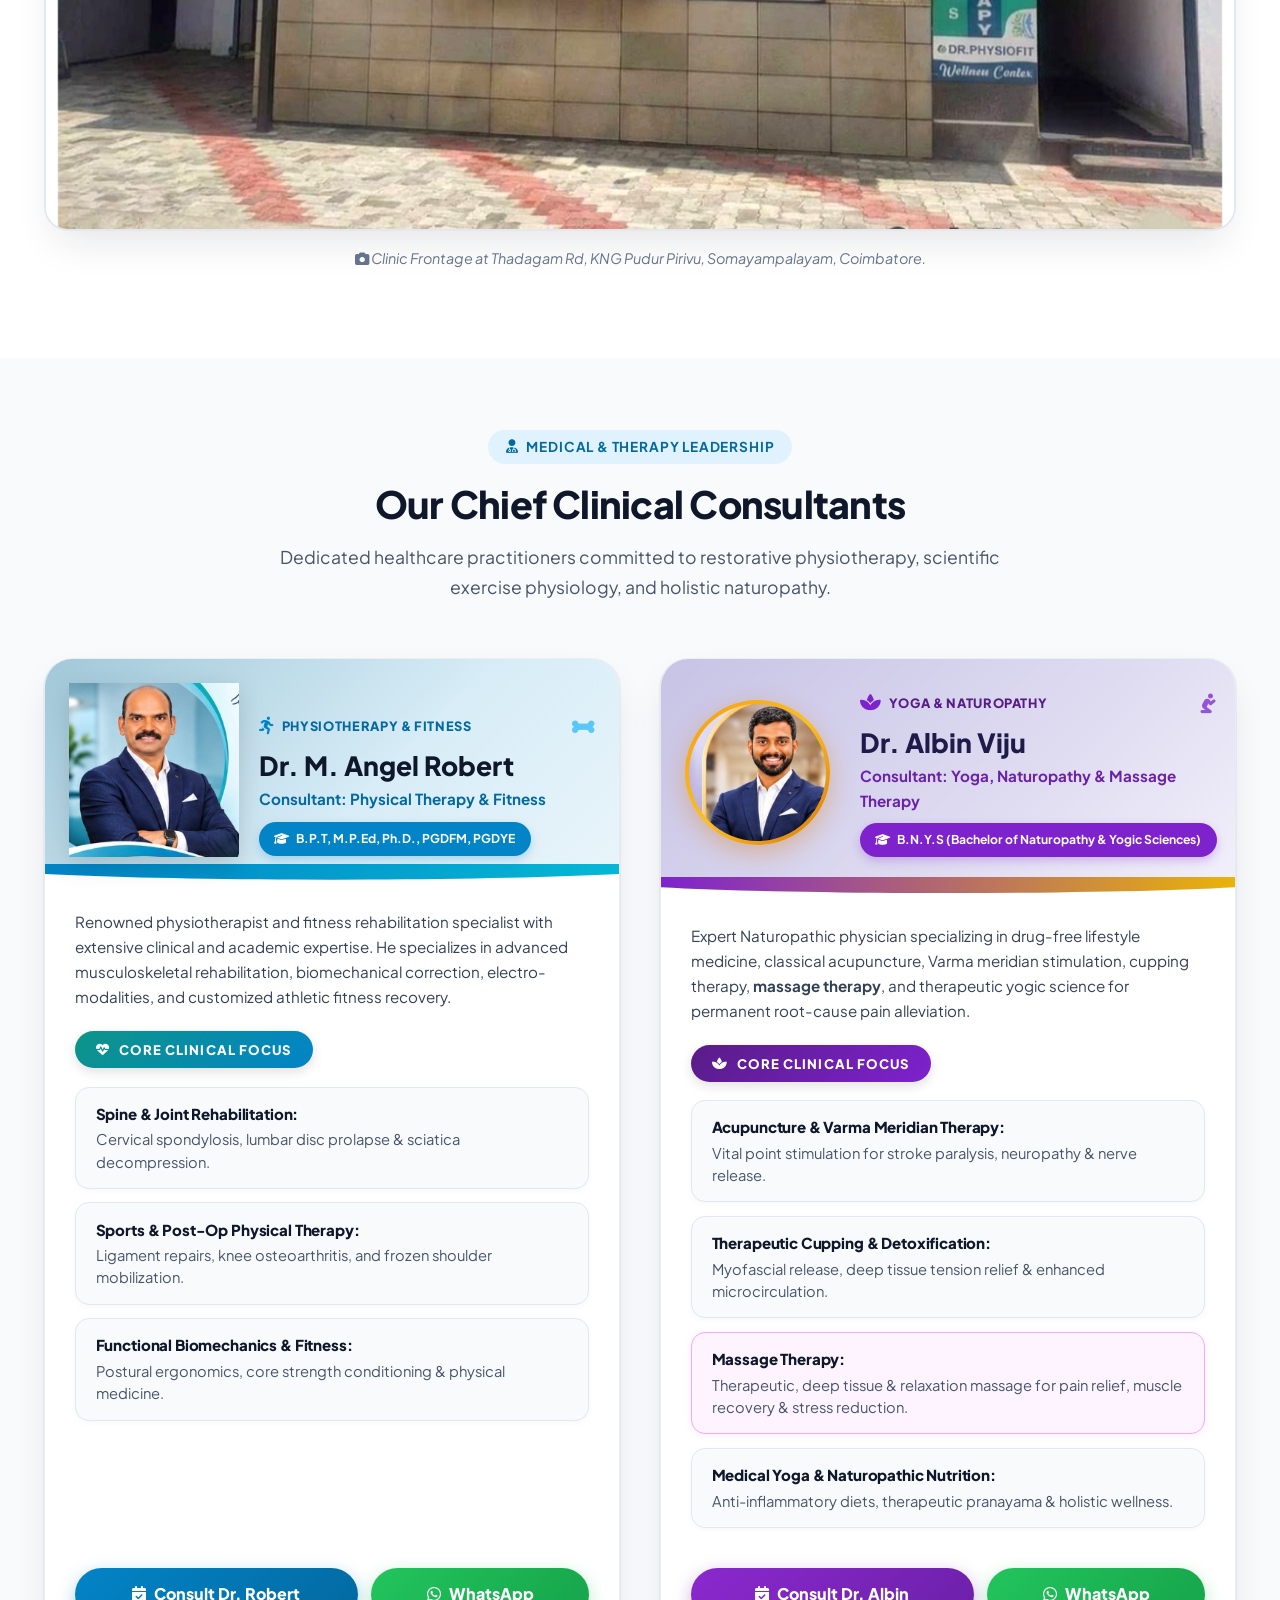
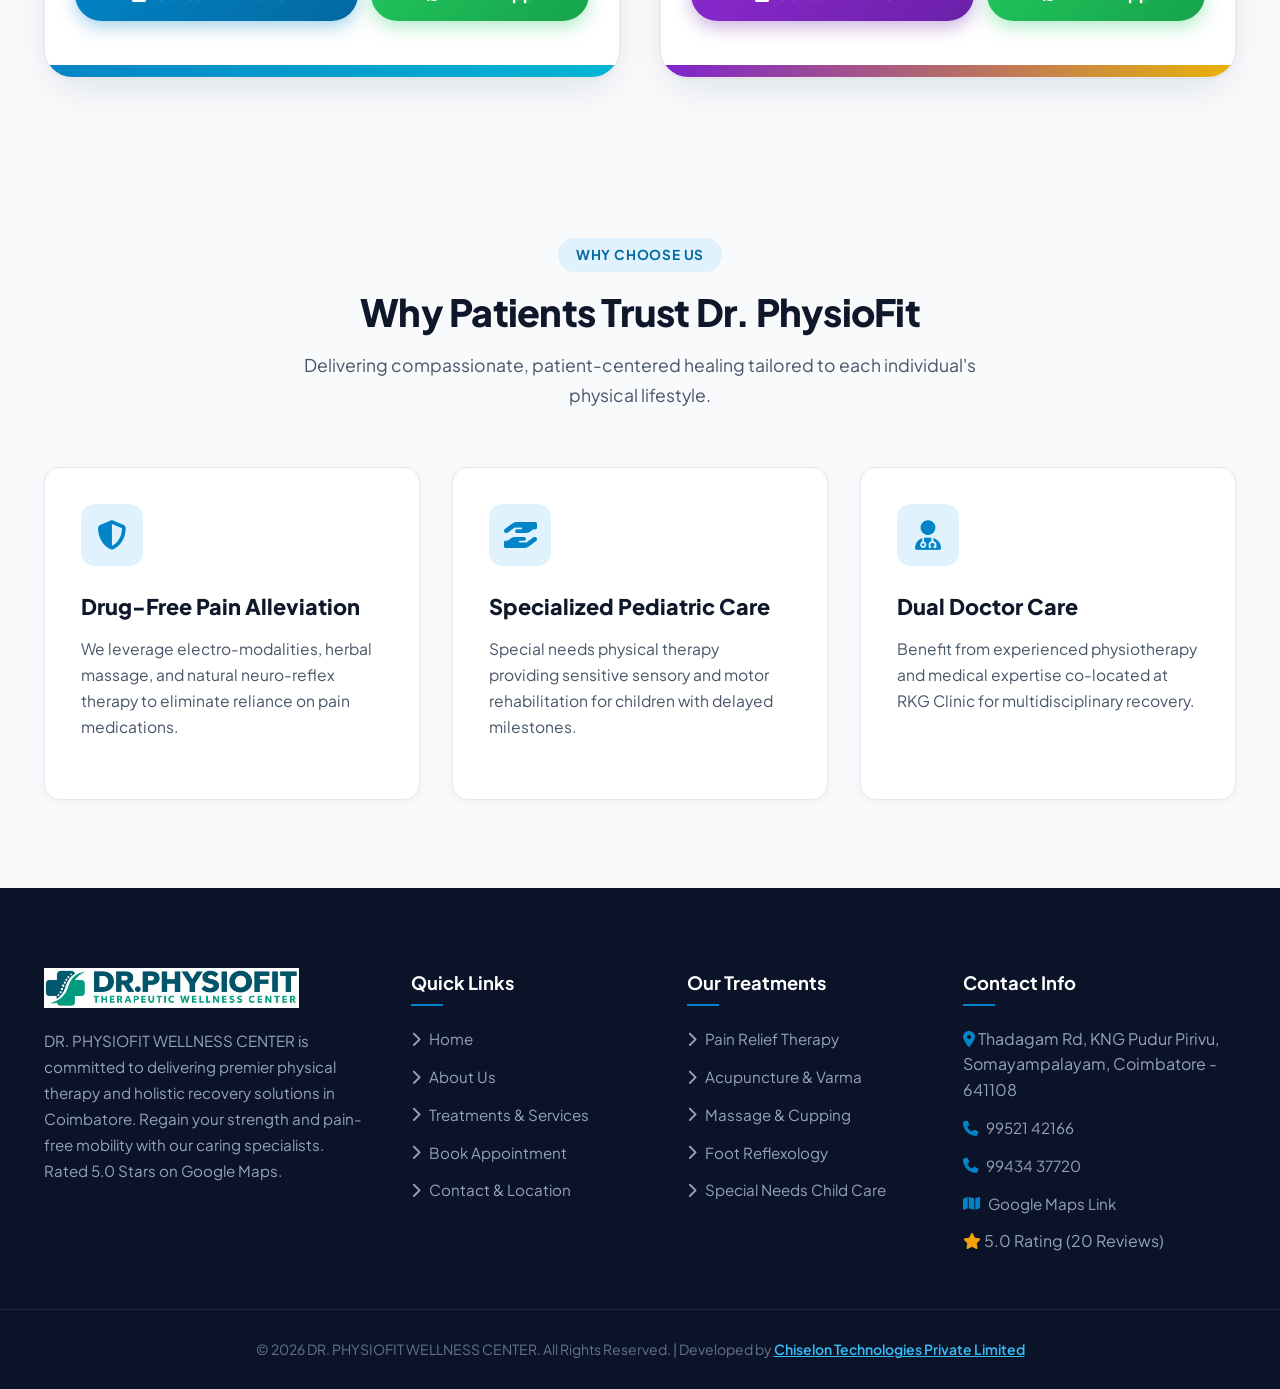
==== commit f87e6ba9: "Place Naturopathy & Massage Therapy together and keep B.N.Y.S pill in a single clean row" ====
--- a/about/index.html
+++ b/about/index.html
@@ -361,7 +361,7 @@
 
                 <h3 class="doctor-card-title">Dr. Albin Viju</h3>
                 <div class="doctor-card-subtitle">
-                  Consultant: Yoga & Naturopathy
+                  Consultant: Yoga, Naturopathy & Massage Therapy
                 </div>
                 
                 <div class="doctor-card-tags">
--- a/css/style.css
+++ b/css/style.css
@@ -1632,22 +1632,30 @@
   background: #0284c7;
   color: #ffffff;
   border: none;
-  font-size: 0.78rem;
+  font-size: 0.76rem;
   font-weight: 700;
-  padding: 0.4rem 0.8rem;
+  padding: 0.45rem 0.95rem;
   border-radius: 9999px;
   box-shadow: 0 4px 10px rgba(2, 132, 199, 0.25);
+  white-space: nowrap;
+  display: inline-flex;
+  align-items: center;
+  gap: 0.45rem;
 }
 
 .doctor-degree-pill.degree-albin {
   background: #7e22ce;
   color: #ffffff;
   border: none;
-  font-size: 0.78rem;
+  font-size: 0.76rem;
   font-weight: 700;
-  padding: 0.4rem 0.8rem;
+  padding: 0.45rem 0.95rem;
   border-radius: 9999px;
   box-shadow: 0 4px 10px rgba(126, 34, 206, 0.25);
+  white-space: nowrap;
+  display: inline-flex;
+  align-items: center;
+  gap: 0.45rem;
 }
 
 /* Wavy band between header and body */
@@ -1871,8 +1879,208 @@
 }
 
 /* ==========================================================================
-   OFFICIAL BROCHURE SERVICES UI & HOUSE VISIT HIGHLIGHT
+   OFFICIAL POSTER CLINICAL OFFERINGS GRID (6 CORE SERVICES)
    ========================================================================== */
+
+.poster-services-section {
+  background: #ffffff;
+  border-radius: 28px;
+  padding: 3rem 2.5rem;
+  margin-bottom: 3.5rem;
+  border: 1px solid rgba(226, 232, 240, 0.9);
+  box-shadow:
+    0 16px 40px -10px rgba(15, 23, 42, 0.08),
+    0 0 0 1px rgba(0, 0, 0, 0.02);
+}
+
+.poster-services-header {
+  text-align: center;
+  max-width: 780px;
+  margin: 0 auto 2.5rem auto;
+}
+
+.poster-services-header .poster-badge {
+  display: inline-flex;
+  align-items: center;
+  gap: 0.55rem;
+  background: linear-gradient(135deg, #0284c7 0%, #0d9488 100%);
+  color: #ffffff;
+  font-weight: 800;
+  font-size: 0.85rem;
+  letter-spacing: 0.05em;
+  padding: 0.45rem 1.25rem;
+  border-radius: 9999px;
+  margin-bottom: 1rem;
+  text-transform: uppercase;
+  box-shadow: 0 4px 12px rgba(2, 132, 199, 0.25);
+}
+
+.poster-services-header h2 {
+  font-size: clamp(1.8rem, 3.5vw, 2.3rem);
+  font-weight: 900;
+  color: #0f172a;
+  line-height: 1.25;
+  margin-bottom: 0.6rem;
+  letter-spacing: -0.02em;
+}
+
+.poster-services-header .tamil-tagline {
+  display: block;
+  font-size: 1.15rem;
+  font-weight: 700;
+  color: #0d9488;
+  margin-bottom: 0.65rem;
+}
+
+.poster-services-header p {
+  font-size: 1.05rem;
+  color: #475569;
+  line-height: 1.6;
+}
+
+.poster-cards-grid {
+  display: grid;
+  grid-template-columns: repeat(3, 1fr);
+  gap: 1.75rem;
+}
+
+.poster-service-card {
+  background: #f8fafc;
+  border: 1px solid #e2e8f0;
+  border-radius: 20px;
+  overflow: hidden;
+  display: flex;
+  flex-direction: column;
+  transition: all 0.35s cubic-bezier(0.4, 0, 0.2, 1);
+  box-shadow: 0 4px 12px rgba(15, 23, 42, 0.04);
+}
+
+.poster-service-card:hover {
+  transform: translateY(-6px);
+  background: #ffffff;
+  border-color: #0284c7;
+  box-shadow: 0 16px 32px -8px rgba(2, 132, 199, 0.2);
+}
+
+.poster-card-img-box {
+  width: 100%;
+  height: 200px;
+  overflow: hidden;
+  position: relative;
+  background: #e2e8f0;
+}
+
+.poster-card-img-box img {
+  width: 100%;
+  height: 100%;
+  object-fit: cover;
+  transition: transform 0.5s ease;
+}
+
+.poster-service-card:hover .poster-card-img-box img {
+  transform: scale(1.08);
+}
+
+.poster-card-badge {
+  position: absolute;
+  top: 12px;
+  left: 12px;
+  background: rgba(15, 23, 42, 0.85);
+  backdrop-filter: blur(8px);
+  -webkit-backdrop-filter: blur(8px);
+  color: #ffffff;
+  font-size: 0.76rem;
+  font-weight: 800;
+  padding: 0.35rem 0.85rem;
+  border-radius: 9999px;
+  border: 1px solid rgba(255, 255, 255, 0.2);
+  display: inline-flex;
+  align-items: center;
+  gap: 0.4rem;
+}
+
+.poster-card-badge.badge-tamil {
+  top: 12px;
+  right: 12px;
+  left: auto;
+  background: rgba(13, 148, 136, 0.9);
+  color: #ffffff;
+}
+
+.poster-card-body {
+  padding: 1.5rem;
+  display: flex;
+  flex-direction: column;
+  flex: 1;
+}
+
+.poster-card-title {
+  font-size: 1.22rem;
+  font-weight: 800;
+  color: #0f172a;
+  margin-bottom: 0.35rem;
+  line-height: 1.3;
+}
+
+.poster-card-tamil {
+  font-size: 0.95rem;
+  font-weight: 700;
+  color: #0284c7;
+  margin-bottom: 0.75rem;
+  display: block;
+}
+
+.poster-card-desc {
+  font-size: 0.92rem;
+  color: #475569;
+  line-height: 1.55;
+  margin-bottom: 1.25rem;
+  flex: 1;
+}
+
+.poster-card-btn {
+  display: inline-flex;
+  align-items: center;
+  justify-content: center;
+  gap: 0.5rem;
+  width: 100%;
+  padding: 0.75rem 1.25rem;
+  border-radius: 9999px;
+  font-size: 0.9rem;
+  font-weight: 700;
+  background: #ffffff;
+  color: #0284c7;
+  border: 1.5px solid #bae6fd;
+  text-decoration: none;
+  transition: all 0.25s ease;
+}
+
+.poster-service-card:hover .poster-card-btn {
+  background: linear-gradient(135deg, #0284c7 0%, #0d9488 100%);
+  color: #ffffff;
+  border-color: transparent;
+  box-shadow: 0 4px 14px rgba(2, 132, 199, 0.35);
+}
+
+@media (max-width: 992px) {
+  .poster-cards-grid {
+    grid-template-columns: repeat(2, 1fr);
+    gap: 1.5rem;
+  }
+}
+
+@media (max-width: 640px) {
+  .poster-services-section {
+    padding: 2rem 1.25rem;
+  }
+  .poster-cards-grid {
+    grid-template-columns: 1fr;
+    gap: 1.25rem;
+  }
+  .poster-card-img-box {
+    height: 180px;
+  }
+}
 
 .house-visit-banner {
   background: linear-gradient(135deg, #0284c7 0%, #0d9488 100%);
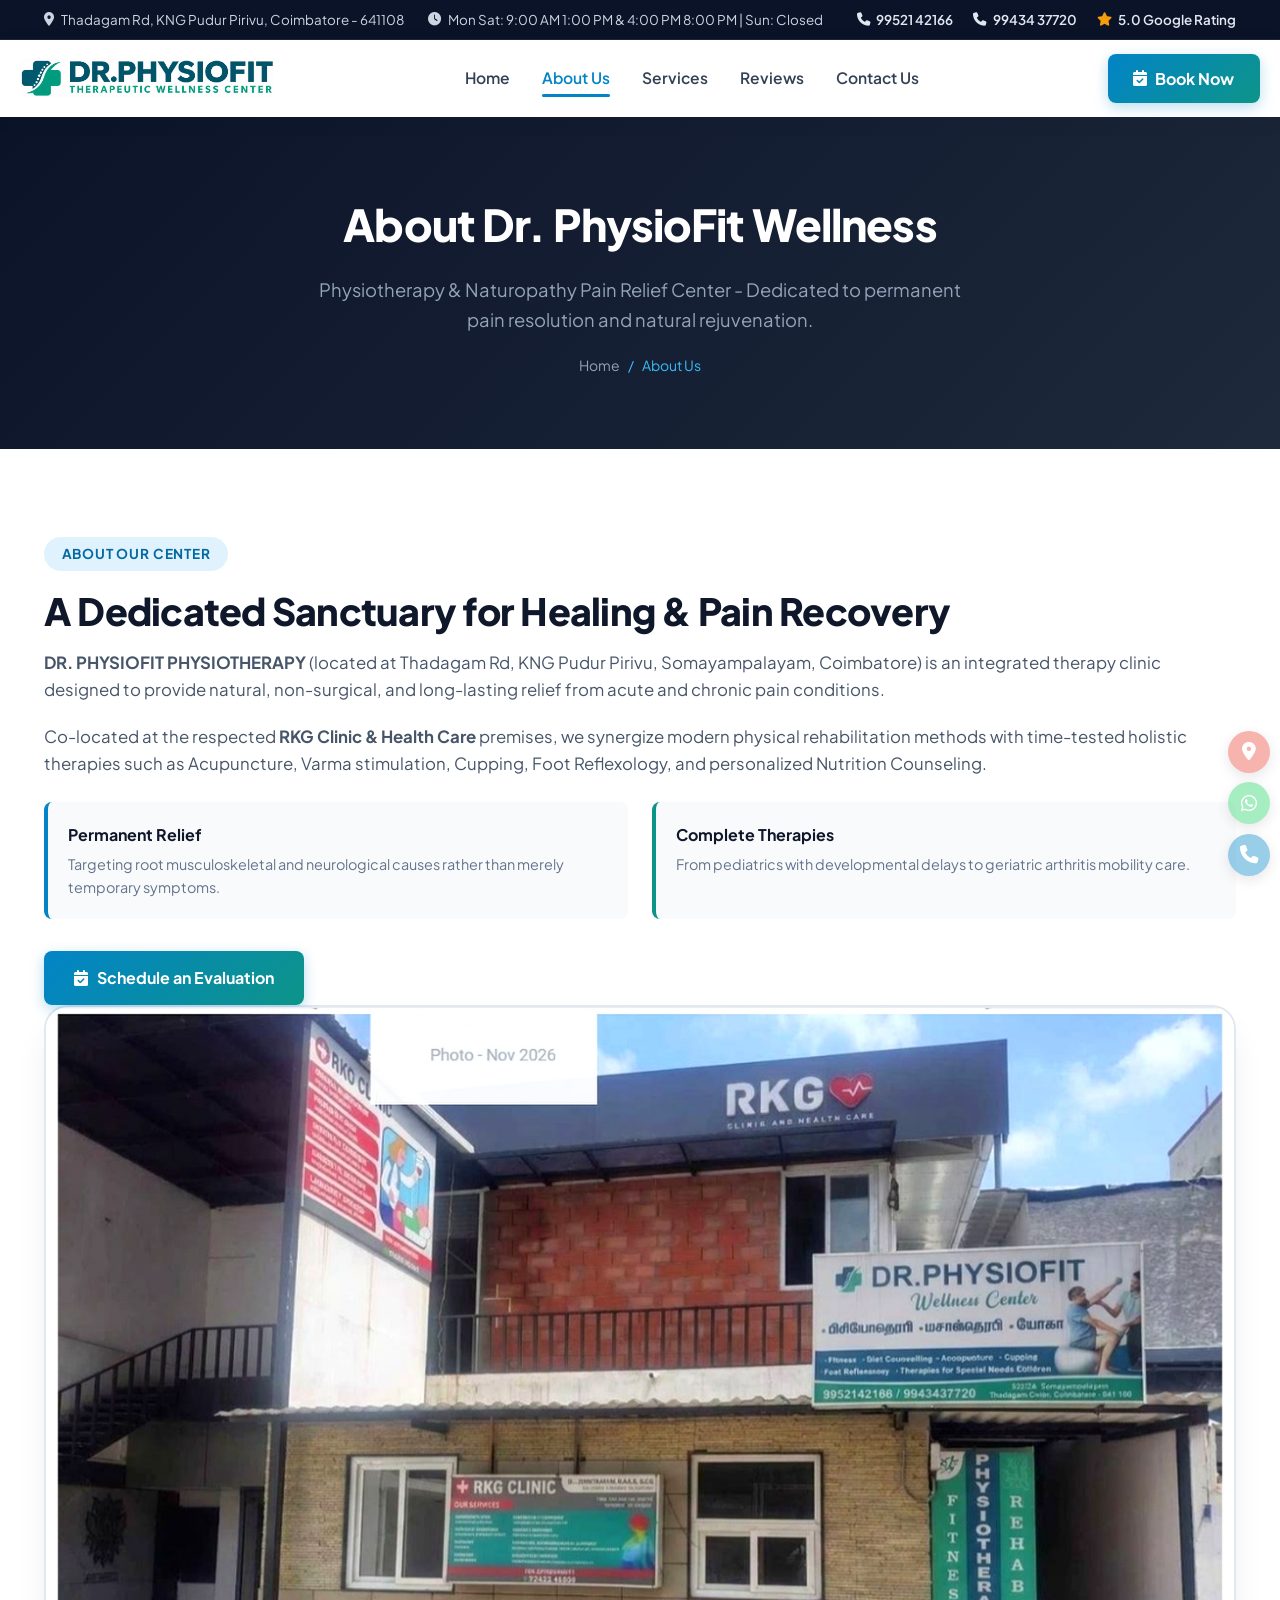
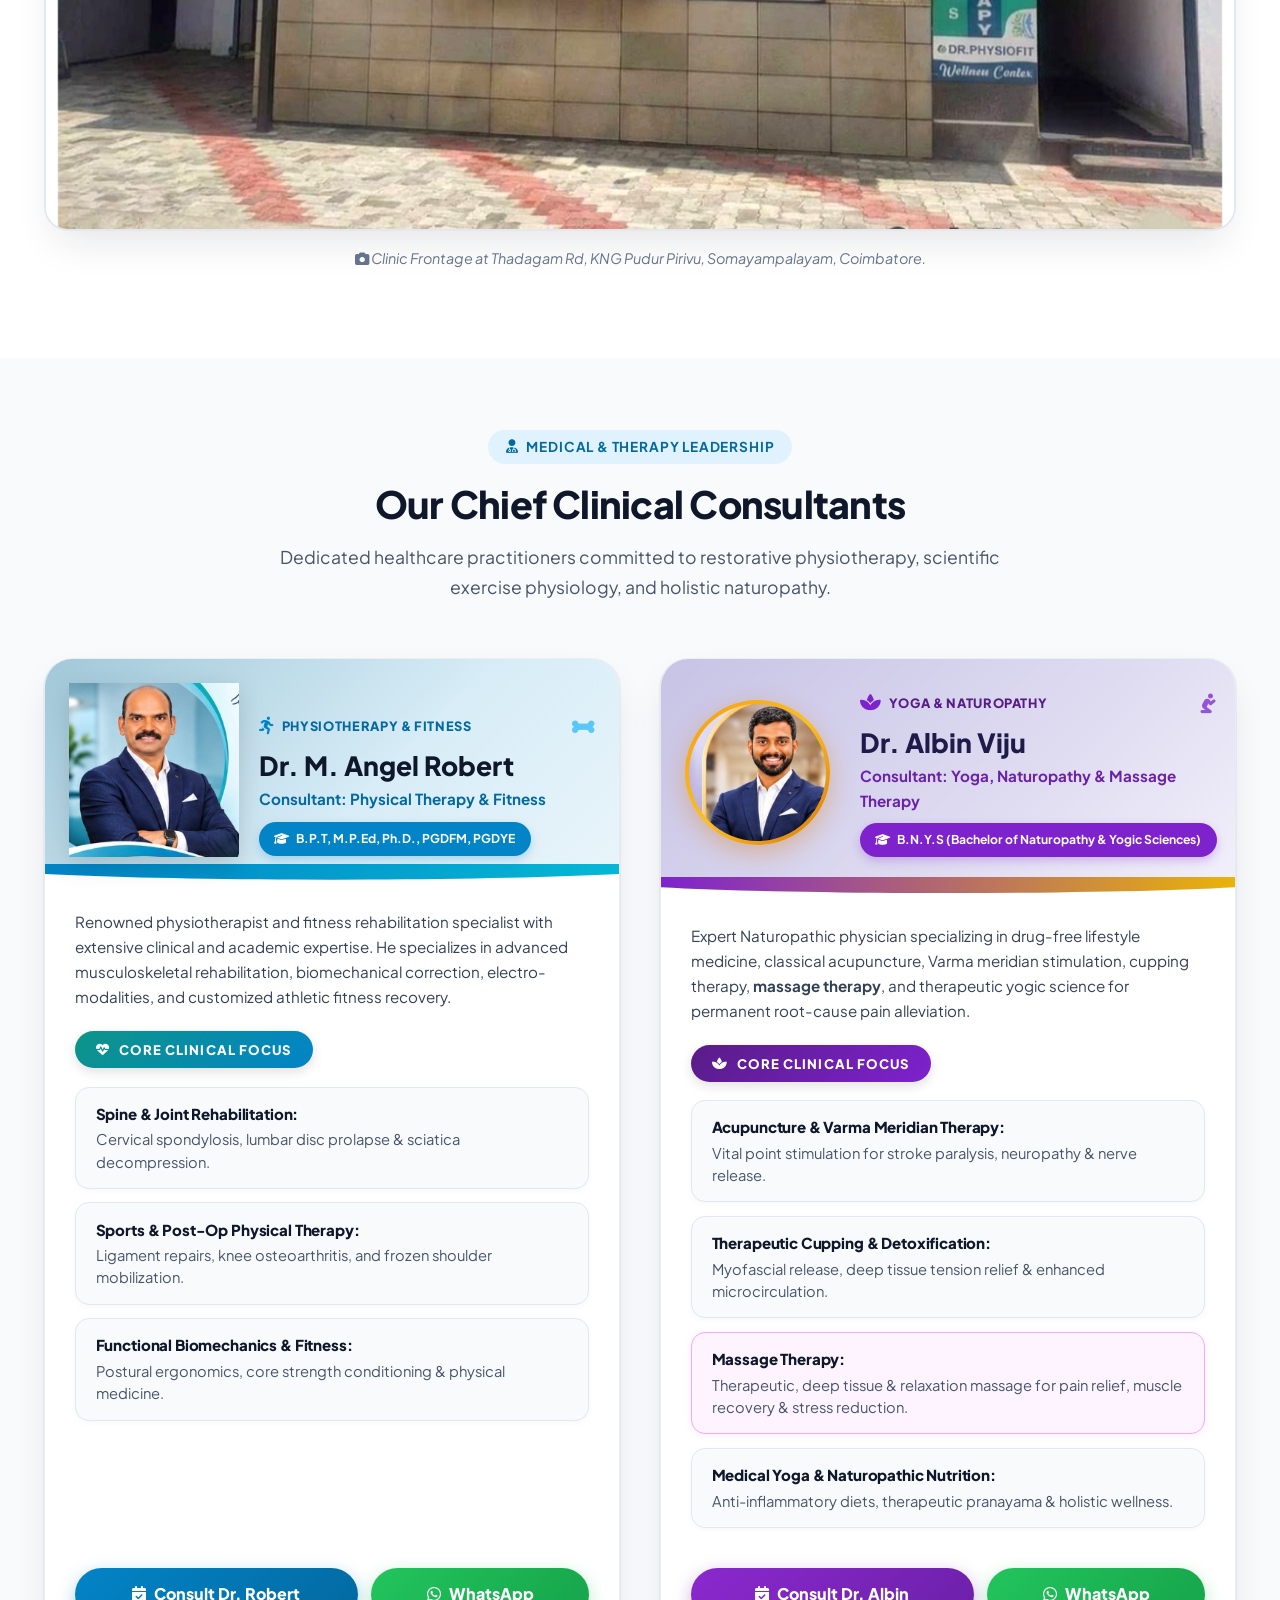
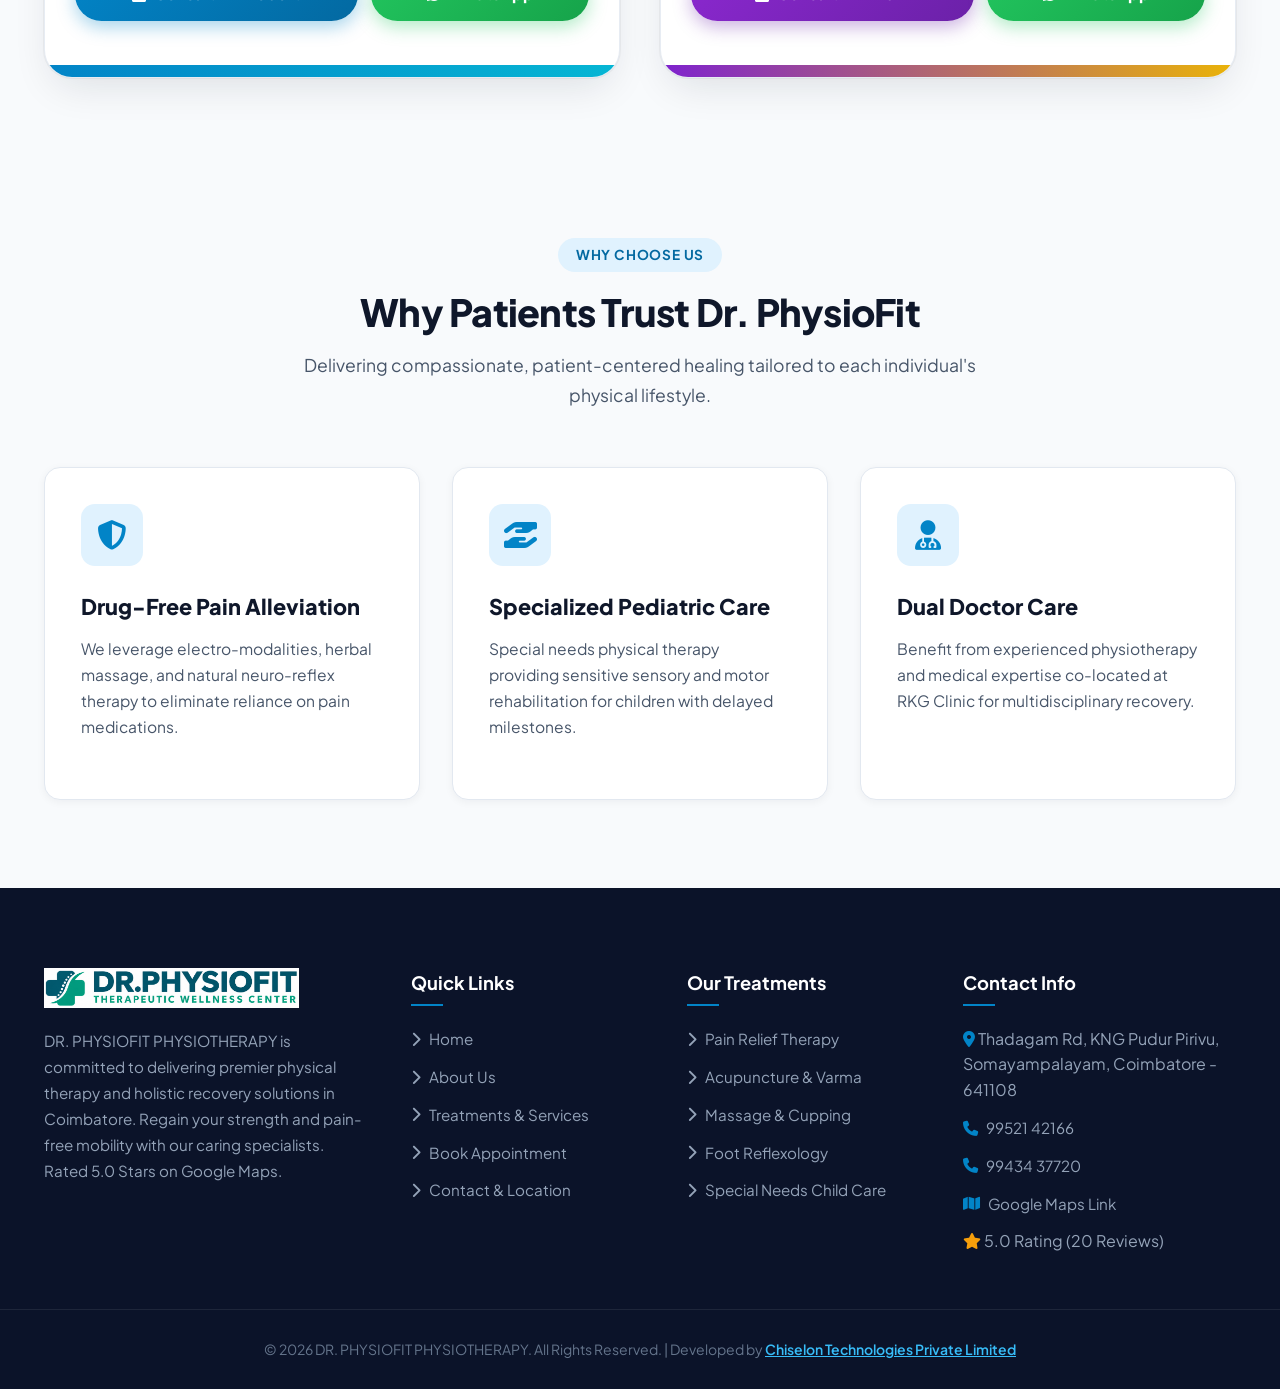
==== commit cde127d2: "dfds" ====
--- a/about/index.html
+++ b/about/index.html
@@ -3,7 +3,7 @@
   <head>
     <meta charset="UTF-8" />
     <meta name="viewport" content="width=device-width, initial-scale=1.0" />
-    <title>About Us | Dr. PhysioFit Wellness Center Coimbatore</title>
+    <title>About Us | Dr. PHYSIOFIT PHYSIOTHERAPY Coimbatore</title>
     <meta
       name="description"
       content="Learn about DR. PHYSIOFIT   Wellness Center at Thadagam Rd, KNG Pudur Pirivu, Somayampalayam, Coimbatore. Dedicated to drug-free pain relief, physiotherapy, and naturopathy."
@@ -119,11 +119,10 @@
             <p
               style="color: #475569; font-size: 1.05rem; margin-bottom: 1.25rem"
             >
-              <strong>DR. PHYSIOFIT WELLNESS CENTER</strong> (located at
-              Thadagam Rd, KNG Pudur Pirivu, Somayampalayam, Coimbatore) is an
-              integrated therapy clinic designed to provide natural,
-              non-surgical, and long-lasting relief from acute and chronic pain
-              conditions.
+              <strong>DR. PHYSIOFIT PHYSIOTHERAPY</strong> (located at Thadagam
+              Rd, KNG Pudur Pirivu, Somayampalayam, Coimbatore) is an integrated
+              therapy clinic designed to provide natural, non-surgical, and
+              long-lasting relief from acute and chronic pain conditions.
             </p>
             <p
               style="color: #475569; font-size: 1.05rem; margin-bottom: 1.5rem"
@@ -200,7 +199,7 @@
             >
               <img
                 src="/images/clinic-exterior-hd.jpg"
-                alt="Dr. PhysioFit Wellness Center Building"
+                alt="Dr. PHYSIOFIT PHYSIOTHERAPY Building"
                 style="width: 100%"
               />
             </div>
@@ -263,20 +262,21 @@
                     <i class="fa-solid fa-bone"></i>
                   </div>
                 </div>
-                
+
                 <h3 class="doctor-card-title">Dr. M. Angel Robert</h3>
                 <div class="doctor-card-subtitle">
                   Consultant: Physical Therapy & Fitness
                 </div>
-                
+
                 <div class="doctor-card-tags">
                   <span class="doctor-degree-pill">
-                    <i class="fa-solid fa-graduation-cap"></i> B.P.T, M.P.Ed, Ph.D., PGDFM, PGDYE
+                    <i class="fa-solid fa-graduation-cap"></i> B.P.T, M.P.Ed,
+                    Ph.D., PGDFM, PGDYE
                   </span>
                 </div>
               </div>
             </div>
-            
+
             <!-- Curving Teal Wave Band -->
             <div class="doctor-card-wave wave-robert"></div>
 
@@ -297,22 +297,31 @@
               <div class="focus-rows-list">
                 <div class="focus-row-item">
                   <div class="focus-row-text">
-                    <span class="focus-row-title">Spine & Joint Rehabilitation:</span>
-                    Cervical spondylosis, lumbar disc prolapse & sciatica decompression.
+                    <span class="focus-row-title"
+                      >Spine & Joint Rehabilitation:</span
+                    >
+                    Cervical spondylosis, lumbar disc prolapse & sciatica
+                    decompression.
                   </div>
                 </div>
 
                 <div class="focus-row-item">
                   <div class="focus-row-text">
-                    <span class="focus-row-title">Sports & Post-Op Physical Therapy:</span>
-                    Ligament repairs, knee osteoarthritis, and frozen shoulder mobilization.
+                    <span class="focus-row-title"
+                      >Sports & Post-Op Physical Therapy:</span
+                    >
+                    Ligament repairs, knee osteoarthritis, and frozen shoulder
+                    mobilization.
                   </div>
                 </div>
 
                 <div class="focus-row-item">
                   <div class="focus-row-text">
-                    <span class="focus-row-title">Functional Biomechanics & Fitness:</span>
-                    Postural ergonomics, core strength conditioning & physical medicine.
+                    <span class="focus-row-title"
+                      >Functional Biomechanics & Fitness:</span
+                    >
+                    Postural ergonomics, core strength conditioning & physical
+                    medicine.
                   </div>
                 </div>
               </div>
@@ -363,15 +372,16 @@
                 <div class="doctor-card-subtitle">
                   Consultant: Yoga, Naturopathy & Massage Therapy
                 </div>
-                
+
                 <div class="doctor-card-tags">
                   <span class="doctor-degree-pill degree-albin">
-                    <i class="fa-solid fa-graduation-cap"></i> B.N.Y.S (Bachelor of Naturopathy & Yogic Sciences)
+                    <i class="fa-solid fa-graduation-cap"></i> B.N.Y.S (Bachelor
+                    of Naturopathy & Yogic Sciences)
                   </span>
                 </div>
               </div>
             </div>
-            
+
             <!-- Curving Purple/Gold Wave Band -->
             <div class="doctor-card-wave wave-albin"></div>
 
@@ -379,8 +389,9 @@
               <p class="doctor-bio-text">
                 Expert Naturopathic physician specializing in drug-free
                 lifestyle medicine, classical acupuncture, Varma meridian
-                stimulation, cupping therapy, <strong>massage therapy</strong>, and therapeutic yogic science for
-                permanent root-cause pain alleviation.
+                stimulation, cupping therapy, <strong>massage therapy</strong>,
+                and therapeutic yogic science for permanent root-cause pain
+                alleviation.
               </p>
 
               <!-- Pill Header with Lotus Icon -->
@@ -391,29 +402,39 @@
               <div class="focus-rows-list">
                 <div class="focus-row-item">
                   <div class="focus-row-text">
-                    <span class="focus-row-title">Acupuncture & Varma Meridian Therapy:</span>
-                    Vital point stimulation for stroke paralysis, neuropathy & nerve release.
+                    <span class="focus-row-title"
+                      >Acupuncture & Varma Meridian Therapy:</span
+                    >
+                    Vital point stimulation for stroke paralysis, neuropathy &
+                    nerve release.
                   </div>
                 </div>
 
                 <div class="focus-row-item">
                   <div class="focus-row-text">
-                    <span class="focus-row-title">Therapeutic Cupping & Detoxification:</span>
-                    Myofascial release, deep tissue tension relief & enhanced microcirculation.
+                    <span class="focus-row-title"
+                      >Therapeutic Cupping & Detoxification:</span
+                    >
+                    Myofascial release, deep tissue tension relief & enhanced
+                    microcirculation.
                   </div>
                 </div>
 
                 <div class="focus-row-item highlight-massage-row">
                   <div class="focus-row-text">
                     <span class="focus-row-title">Massage Therapy:</span>
-                    Therapeutic, deep tissue & relaxation massage for pain relief, muscle recovery & stress reduction.
+                    Therapeutic, deep tissue & relaxation massage for pain
+                    relief, muscle recovery & stress reduction.
                   </div>
                 </div>
 
                 <div class="focus-row-item">
                   <div class="focus-row-text">
-                    <span class="focus-row-title">Medical Yoga & Naturopathic Nutrition:</span>
-                    Anti-inflammatory diets, therapeutic pranayama & holistic wellness.
+                    <span class="focus-row-title"
+                      >Medical Yoga & Naturopathic Nutrition:</span
+                    >
+                    Anti-inflammatory diets, therapeutic pranayama & holistic
+                    wellness.
                   </div>
                 </div>
               </div>
@@ -525,7 +546,7 @@
             />
           </div>
           <p class="footer-about">
-            DR. PHYSIOFIT WELLNESS CENTER is committed to delivering premier
+            DR. PHYSIOFIT PHYSIOTHERAPY is committed to delivering premier
             physical therapy and holistic recovery solutions in Coimbatore.
             Regain your strength and pain-free mobility with our caring
             specialists. Rated 5.0 Stars on Google Maps.
@@ -637,7 +658,7 @@
       <div class="footer-bottom">
         <div class="container">
           <p>
-            &copy; 2026 DR. PHYSIOFIT WELLNESS CENTER. All Rights Reserved. |
+            &copy; 2026 DR. PHYSIOFIT PHYSIOTHERAPY. All Rights Reserved. |
             Developed by
             <a
               href="https://www.chiselontechnologies.com/"
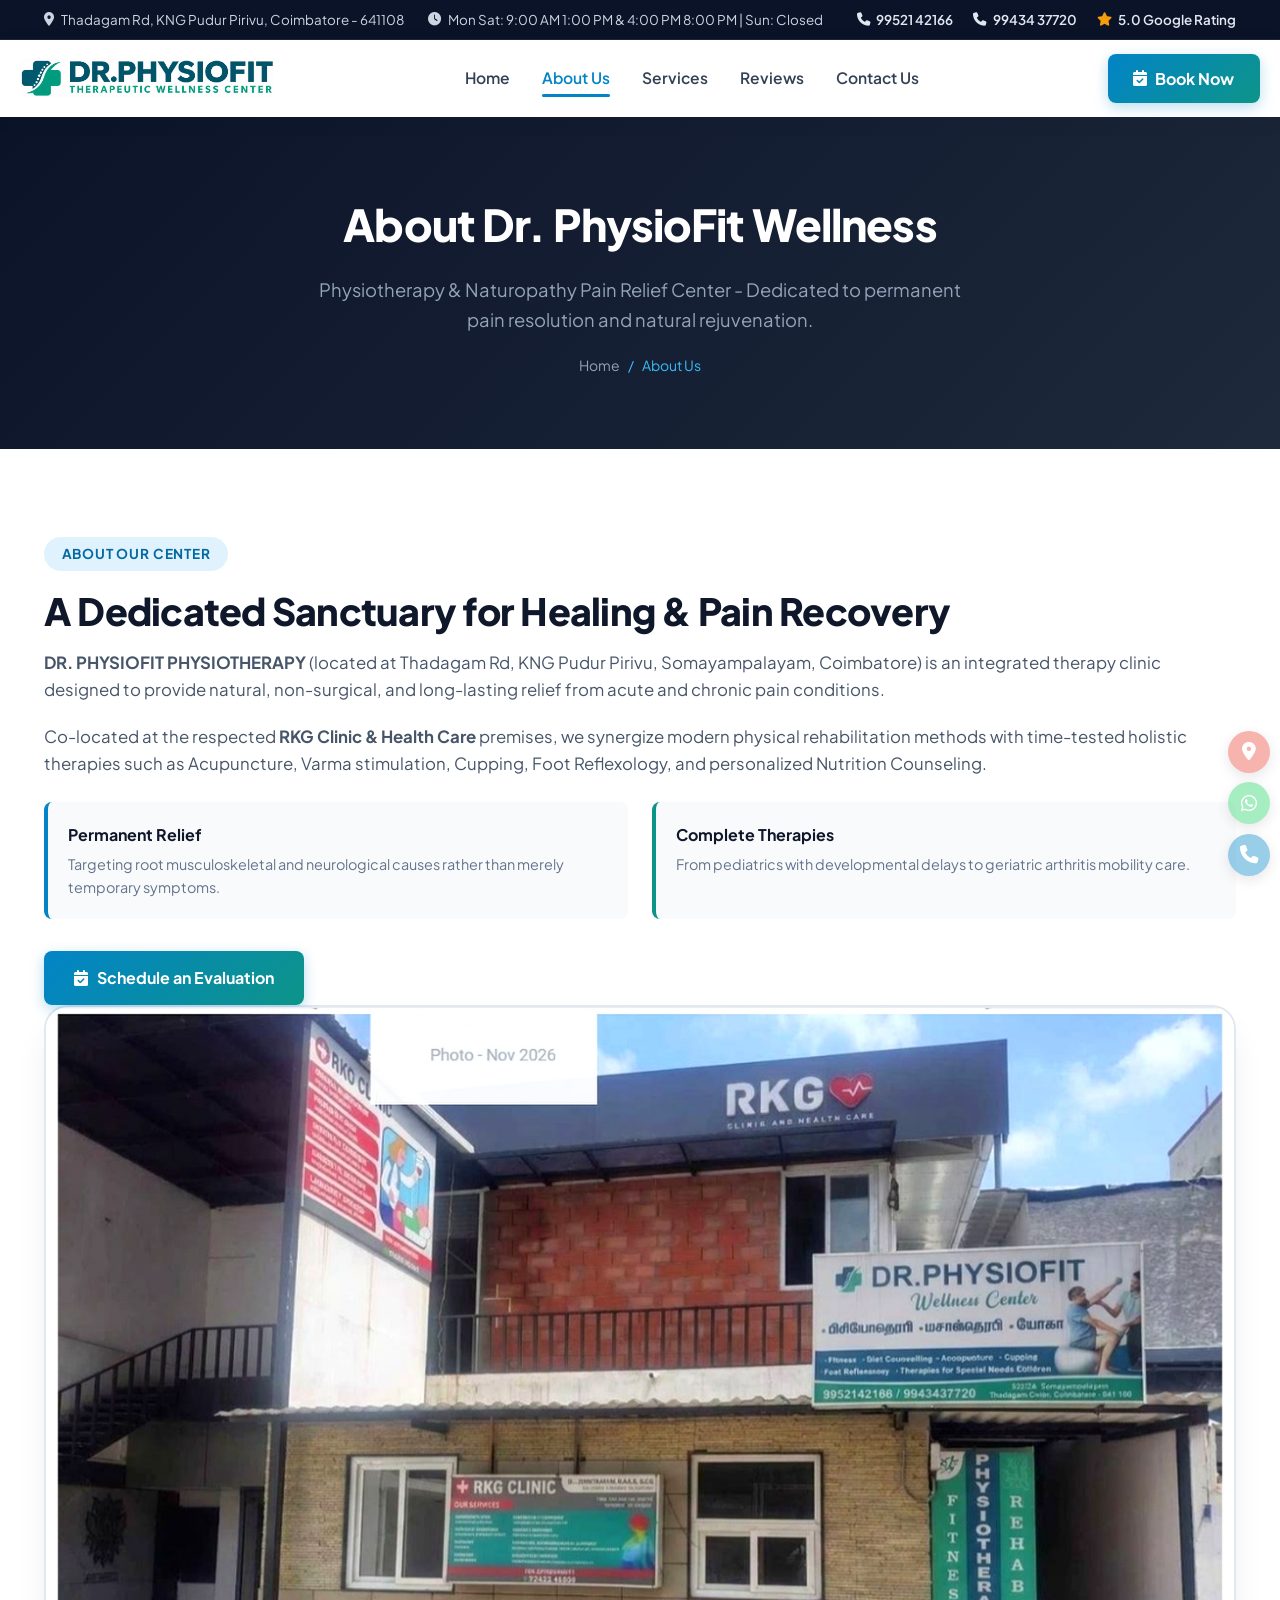
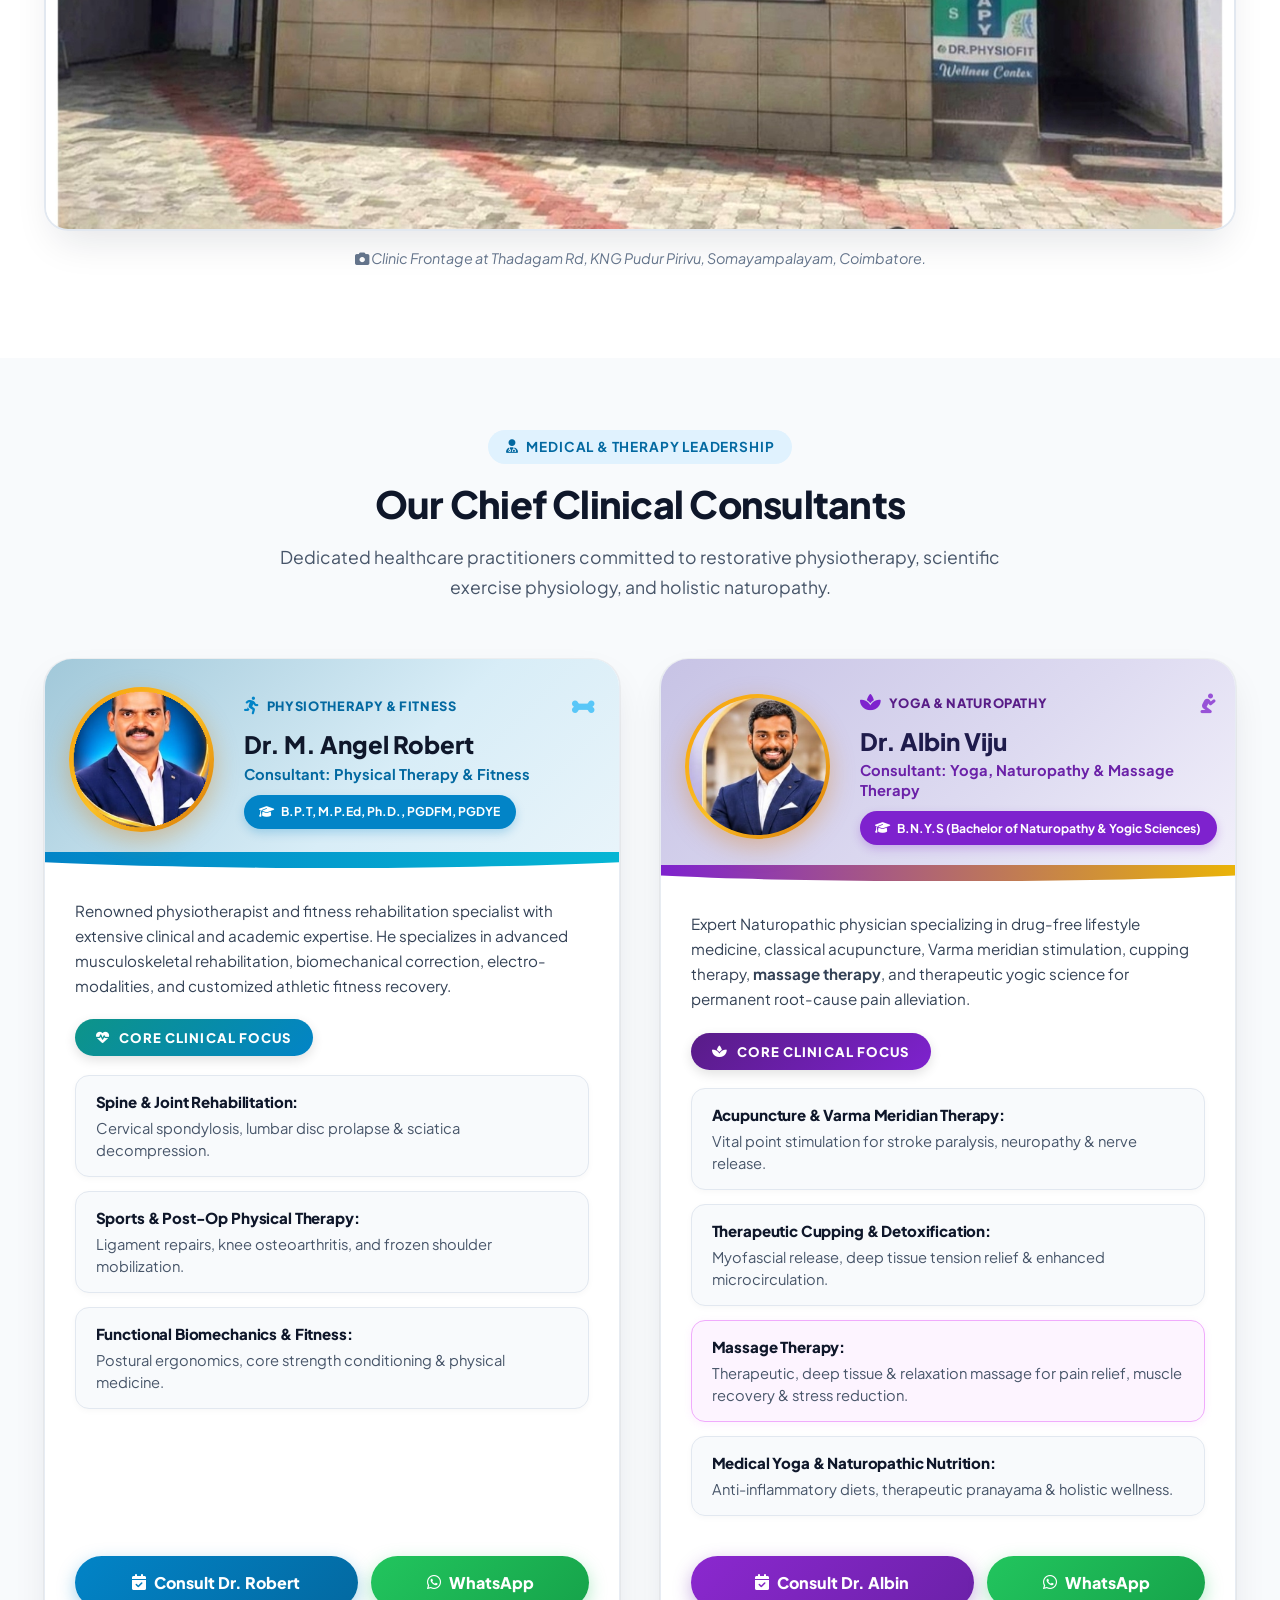
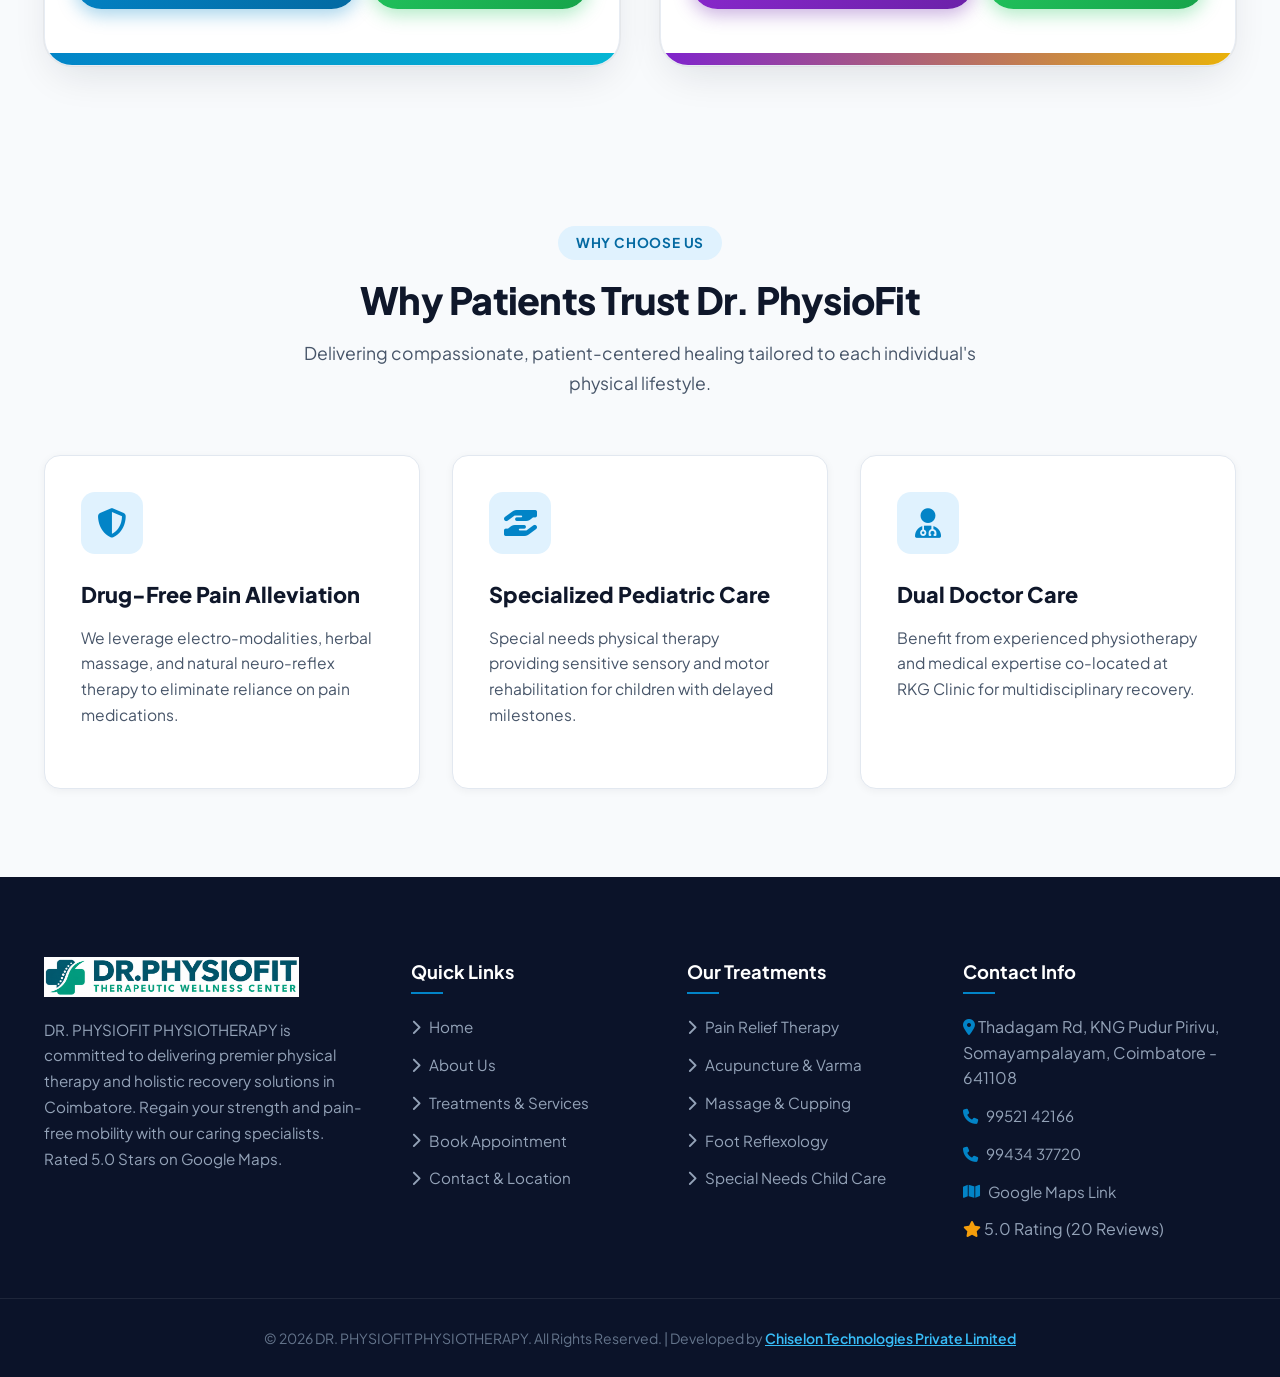
==== commit 2f0fb459: "Match Dr. Robert photo design to Dr. Albin with identical gold ring circular portrait frame and cent" ====
--- a/about/index.html
+++ b/about/index.html
@@ -242,13 +242,14 @@
           <!-- Doctor 1: Dr. M. Angel Robert (Official Card Exact) -->
           <div class="doctor-card theme-robert">
             <div class="doctor-card-header">
-              <!-- Dr. Robert Photo Area with Clinic & Cutout Suit -->
+              <!-- Dr. Robert Photo in Golden Oval Frame matching Dr. Albin -->
               <div class="doctor-robert-photo-box">
-                <img
-                  src="/images/dr-robert-suit-new.png"
-                  alt="Dr. M. Angel Robert - Consultant PT and Fitness"
-                  class="doctor-robert-cutout"
-                />
+                <div class="doctor-gold-ring">
+                  <img
+                    src="/images/dr-robert-gold-circle.png"
+                    alt="Dr. M. Angel Robert - Consultant PT and Fitness"
+                  />
+                </div>
               </div>
 
               <!-- Header Content -->
--- a/css/style.css
+++ b/css/style.css
@@ -1064,8 +1064,12 @@
     align-items: center !important;
   }
   .doctor-robert-photo-box {
-    width: 140px;
+    width: 130px;
     margin: 0 auto;
+  }
+  .doctor-robert-photo-box .doctor-gold-ring {
+    width: 130px;
+    height: 130px;
   }
   .doctor-albin-photo-box {
     width: 130px;
@@ -1448,9 +1452,16 @@
 
 .doctor-team-grid {
   display: grid;
-  grid-template-columns: repeat(auto-fit, minmax(min(100%, 420px), 1fr));
+  grid-template-columns: repeat(2, 1fr);
   gap: 2.5rem;
   margin-top: 2.5rem;
+}
+
+@media (max-width: 900px) {
+  .doctor-team-grid {
+    grid-template-columns: 1fr;
+    gap: 2rem;
+  }
 }
 
 .doctor-card {
@@ -1482,19 +1493,33 @@
 .doctor-card.theme-robert .doctor-card-header {
   background: linear-gradient(135deg, #a1c8d9 0%, #d8edf7 60%, #e8f4fa 100%);
   position: relative;
-  padding: 1.5rem 1.5rem 0.5rem 1.5rem;
-  display: flex;
-  align-items: flex-end;
+  padding: 1.75rem 1.5rem 1.25rem 1.5rem;
+  display: flex;
+  align-items: center;
   gap: 1.25rem;
 }
 
 .doctor-robert-photo-box {
-  width: 170px;
+  width: 155px;
   flex-shrink: 0;
-  display: flex;
-  align-items: flex-end;
-  margin-bottom: -1px;
   z-index: 2;
+}
+
+.doctor-robert-photo-box .doctor-gold-ring {
+  width: 145px;
+  height: 145px;
+  border-radius: 50%;
+  padding: 4px;
+  background: linear-gradient(135deg, #f59e0b 0%, #fbbf24 50%, #d97706 100%);
+  box-shadow: 0 8px 24px rgba(217, 119, 6, 0.35);
+}
+
+.doctor-robert-photo-box .doctor-gold-ring img {
+  width: 100%;
+  height: 100%;
+  border-radius: 50%;
+  object-fit: cover;
+  display: block;
 }
 
 .doctor-robert-cutout {
@@ -1600,7 +1625,7 @@
 
 .theme-robert .doctor-card-title {
   color: #0f172a;
-  font-size: 1.65rem;
+  font-size: 1.5rem;
   font-weight: 900;
   margin-bottom: 0.35rem;
   line-height: 1.2;
@@ -1608,14 +1633,15 @@
 
 .theme-robert .doctor-card-subtitle {
   color: #0369a1;
-  font-size: 0.95rem;
+  font-size: 0.92rem;
   font-weight: 700;
   margin-bottom: 0.65rem;
+  line-height: 1.35;
 }
 
 .theme-albin .doctor-card-title {
   color: #1e1b4b;
-  font-size: 1.65rem;
+  font-size: 1.5rem;
   font-weight: 900;
   margin-bottom: 0.35rem;
   line-height: 1.2;
@@ -1623,9 +1649,10 @@
 
 .theme-albin .doctor-card-subtitle {
   color: #6b21a8;
-  font-size: 0.95rem;
+  font-size: 0.92rem;
   font-weight: 700;
   margin-bottom: 0.65rem;
+  line-height: 1.35;
 }
 
 .theme-robert .doctor-degree-pill {
@@ -1876,6 +1903,289 @@
   background: linear-gradient(135deg, #16a34a 0%, #15803d 100%);
   transform: translateY(-2px);
   box-shadow: 0 8px 22px rgba(34, 197, 94, 0.45);
+}
+
+/* ==========================================================================
+   ANNOUNCEMENT TICKER / SPECIAL OFFERS BANNER
+   ========================================================================== */
+
+.announcement-bar {
+  background: linear-gradient(90deg, #0f172a 0%, #0369a1 50%, #065f46 100%);
+  color: #ffffff;
+  padding: 0.65rem 1rem;
+  font-size: 0.88rem;
+  font-weight: 700;
+  border-bottom: 1px solid rgba(255, 255, 255, 0.15);
+  box-shadow: 0 2px 10px rgba(0, 0, 0, 0.12);
+  position: relative;
+  z-index: 101;
+}
+
+.announcement-container {
+  display: flex;
+  align-items: center;
+  justify-content: center;
+  gap: 1.5rem;
+  flex-wrap: wrap;
+  text-align: center;
+}
+
+.announcement-pill {
+  display: inline-flex;
+  align-items: center;
+  gap: 0.5rem;
+  padding: 0.3rem 0.85rem;
+  border-radius: 9999px;
+  font-size: 0.82rem;
+  letter-spacing: 0.02em;
+  text-decoration: none;
+  transition: transform 0.2s ease, box-shadow 0.2s ease;
+}
+
+.announcement-pill:hover {
+  transform: translateY(-1px);
+}
+
+.pill-free-consult {
+  background: linear-gradient(135deg, #10b981 0%, #059669 100%);
+  color: #ffffff !important;
+  box-shadow: 0 2px 8px rgba(16, 185, 129, 0.35);
+  animation: pulse-soft 2.5s infinite;
+}
+
+.pill-free-consult .badge-free {
+  background: #ffffff;
+  color: #065f46;
+  font-weight: 900;
+  font-size: 0.72rem;
+  padding: 0.15rem 0.45rem;
+  border-radius: 4px;
+  text-transform: uppercase;
+}
+
+.pill-yoga-launch {
+  background: linear-gradient(135deg, #8b5cf6 0%, #6d28d9 100%);
+  color: #ffffff !important;
+  box-shadow: 0 2px 8px rgba(139, 92, 246, 0.35);
+}
+
+.pill-yoga-launch .badge-date {
+  background: #fef08a;
+  color: #713f12;
+  font-weight: 900;
+  font-size: 0.72rem;
+  padding: 0.15rem 0.45rem;
+  border-radius: 4px;
+}
+
+@keyframes pulse-soft {
+  0%, 100% {
+    box-shadow: 0 2px 8px rgba(16, 185, 129, 0.35);
+  }
+  50% {
+    box-shadow: 0 4px 16px rgba(16, 185, 129, 0.65);
+  }
+}
+
+/* Hero Special Announcement Chips */
+.hero-special-offers {
+  display: flex;
+  align-items: center;
+  gap: 0.75rem;
+  flex-wrap: wrap;
+  margin-bottom: 1.25rem;
+}
+
+.special-offer-chip {
+  display: inline-flex;
+  align-items: center;
+  gap: 0.55rem;
+  padding: 0.45rem 1rem;
+  border-radius: 9999px;
+  font-size: 0.85rem;
+  font-weight: 800;
+  box-shadow: 0 2px 10px rgba(0, 0, 0, 0.06);
+  border: 1px solid transparent;
+  transition: all 0.25s ease;
+}
+
+.chip-free {
+  background: #ecfdf5;
+  color: #047857;
+  border-color: #a7f3d0;
+}
+
+.chip-free i {
+  color: #10b981;
+}
+
+.chip-free .chip-tag {
+  background: #10b981;
+  color: #ffffff;
+  font-size: 0.68rem;
+  font-weight: 900;
+  padding: 0.15rem 0.45rem;
+  border-radius: 9999px;
+  letter-spacing: 0.04em;
+  text-transform: uppercase;
+}
+
+.chip-yoga {
+  background: #f5f3ff;
+  color: #6d28d9;
+  border-color: #ddd6fe;
+}
+
+.chip-yoga i {
+  color: #8b5cf6;
+}
+
+.chip-yoga .chip-tag {
+  background: #8b5cf6;
+  color: #ffffff;
+  font-size: 0.68rem;
+  font-weight: 900;
+  padding: 0.15rem 0.45rem;
+  border-radius: 9999px;
+  letter-spacing: 0.04em;
+  text-transform: uppercase;
+}
+
+/* Service Highlights Special Spotlight Card */
+.special-spotlight-grid {
+  display: grid;
+  grid-template-columns: 1fr 1fr;
+  gap: 1.5rem;
+  margin-bottom: 3rem;
+}
+
+.spotlight-card {
+  border-radius: 20px;
+  padding: 1.6rem 1.85rem;
+  display: flex;
+  align-items: center;
+  gap: 1.25rem;
+  position: relative;
+  overflow: hidden;
+  box-shadow: 0 10px 25px -5px rgba(0, 0, 0, 0.08);
+  transition: transform 0.3s ease, box-shadow 0.3s ease;
+}
+
+.spotlight-card:hover {
+  transform: translateY(-4px);
+  box-shadow: 0 16px 32px -6px rgba(0, 0, 0, 0.12);
+}
+
+.spotlight-free {
+  background: linear-gradient(135deg, #065f46 0%, #0d9488 100%);
+  color: #ffffff;
+}
+
+.spotlight-yoga {
+  background: linear-gradient(135deg, #4c1d95 0%, #7c3aed 100%);
+  color: #ffffff;
+}
+
+.spotlight-icon-box {
+  width: 58px;
+  height: 58px;
+  border-radius: 16px;
+  background: rgba(255, 255, 255, 0.18);
+  backdrop-filter: blur(8px);
+  -webkit-backdrop-filter: blur(8px);
+  border: 1px solid rgba(255, 255, 255, 0.3);
+  display: flex;
+  align-items: center;
+  justify-content: center;
+  font-size: 1.7rem;
+  flex-shrink: 0;
+  color: #ffffff;
+}
+
+.spotlight-free .spotlight-icon-box {
+  color: #a7f3d0;
+}
+
+.spotlight-yoga .spotlight-icon-box {
+  color: #fde047;
+}
+
+.spotlight-text {
+  flex: 1;
+}
+
+.spotlight-tag {
+  display: inline-block;
+  font-size: 0.72rem;
+  font-weight: 900;
+  letter-spacing: 0.08em;
+  text-transform: uppercase;
+  padding: 0.2rem 0.65rem;
+  border-radius: 9999px;
+  margin-bottom: 0.35rem;
+}
+
+.spotlight-free .spotlight-tag {
+  background: #a7f3d0;
+  color: #064e3b;
+}
+
+.spotlight-yoga .spotlight-tag {
+  background: #fde047;
+  color: #713f12;
+}
+
+.spotlight-text h3 {
+  font-size: 1.25rem;
+  font-weight: 800;
+  color: #ffffff;
+  margin-bottom: 0.25rem;
+  line-height: 1.3;
+}
+
+.spotlight-text p {
+  font-size: 0.92rem;
+  color: rgba(255, 255, 255, 0.9);
+  line-height: 1.45;
+  margin-bottom: 0.75rem;
+}
+
+.spotlight-btn {
+  display: inline-flex;
+  align-items: center;
+  gap: 0.45rem;
+  font-size: 0.88rem;
+  font-weight: 800;
+  color: #ffffff;
+  text-decoration: underline;
+  text-underline-offset: 3px;
+  transition: opacity 0.2s ease;
+}
+
+.spotlight-btn:hover {
+  opacity: 0.85;
+}
+
+@media (max-width: 840px) {
+  .special-spotlight-grid {
+    grid-template-columns: 1fr;
+    gap: 1.25rem;
+  }
+}
+
+@media (max-width: 640px) {
+  .announcement-container {
+    gap: 0.6rem;
+  }
+  .announcement-pill {
+    width: 100%;
+    justify-content: center;
+  }
+  .spotlight-card {
+    flex-direction: column;
+    align-items: flex-start;
+    padding: 1.4rem;
+  }
 }
 
 /* ==========================================================================
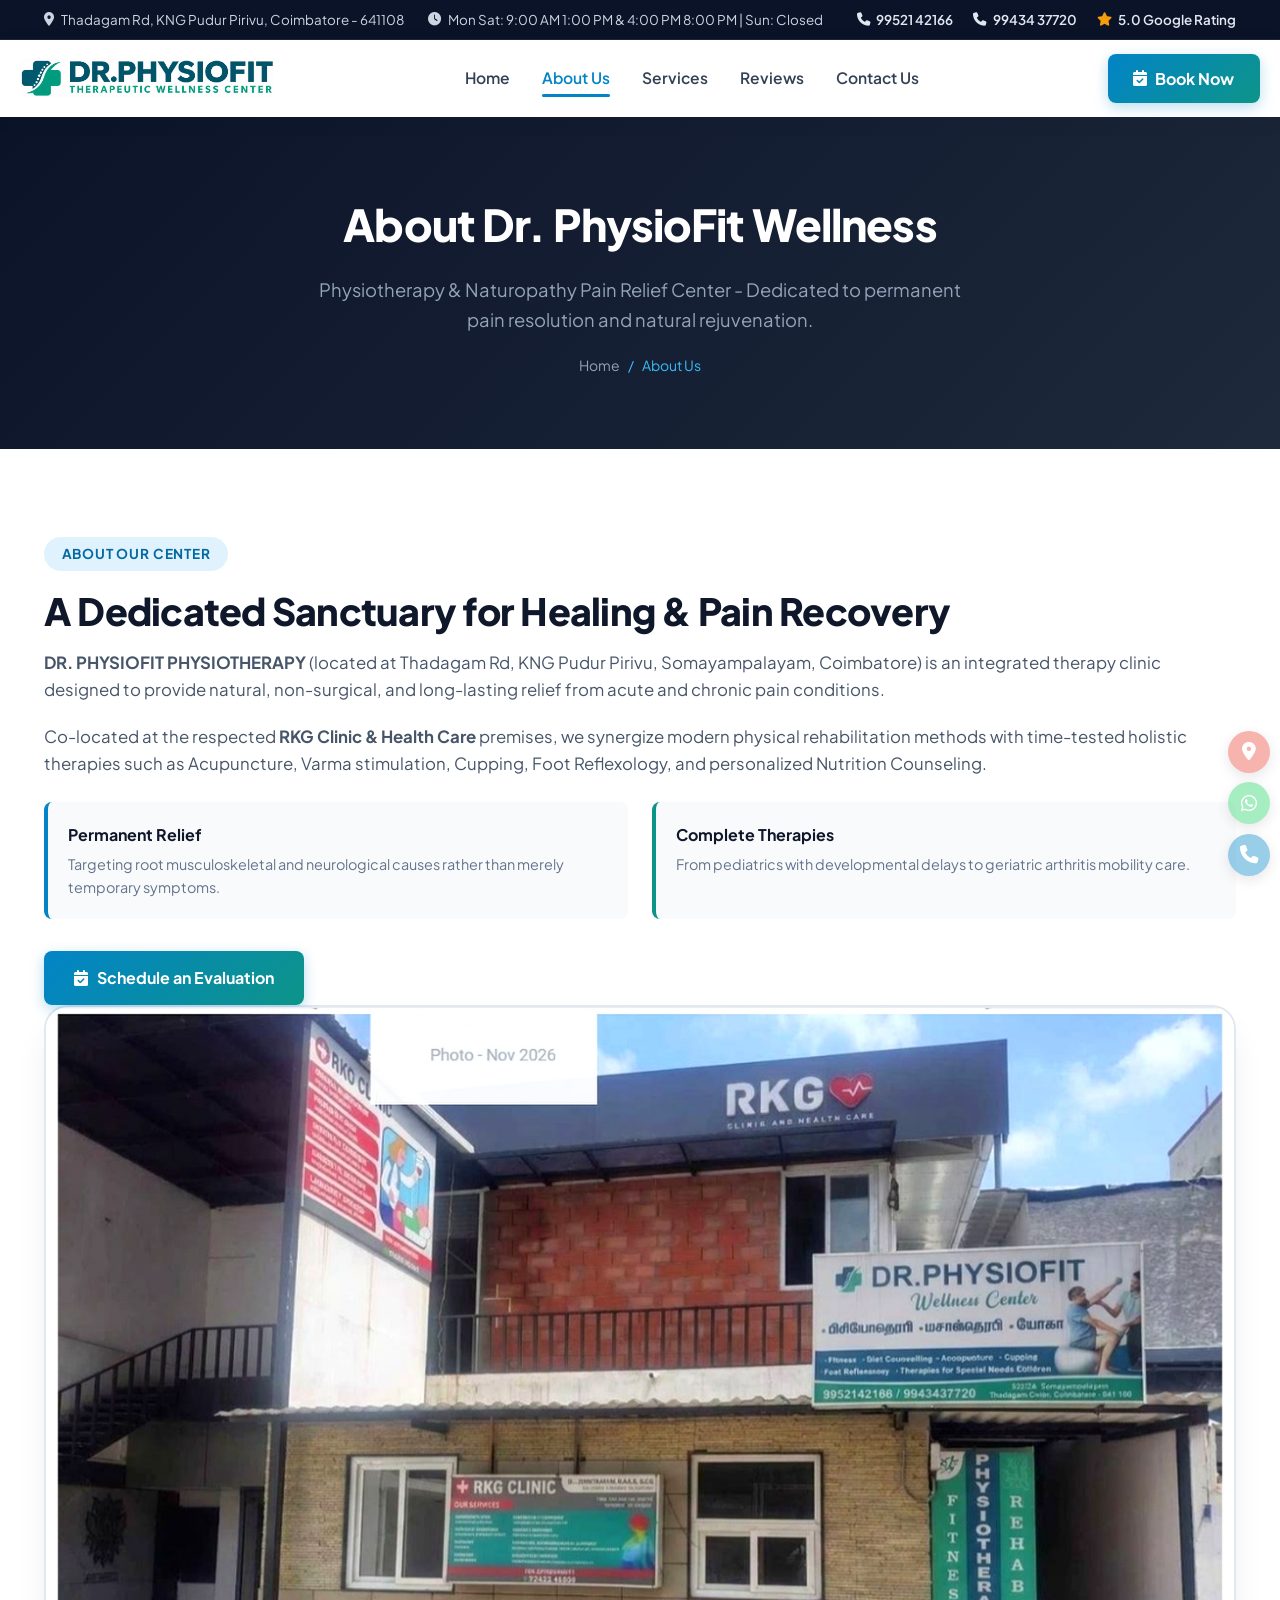
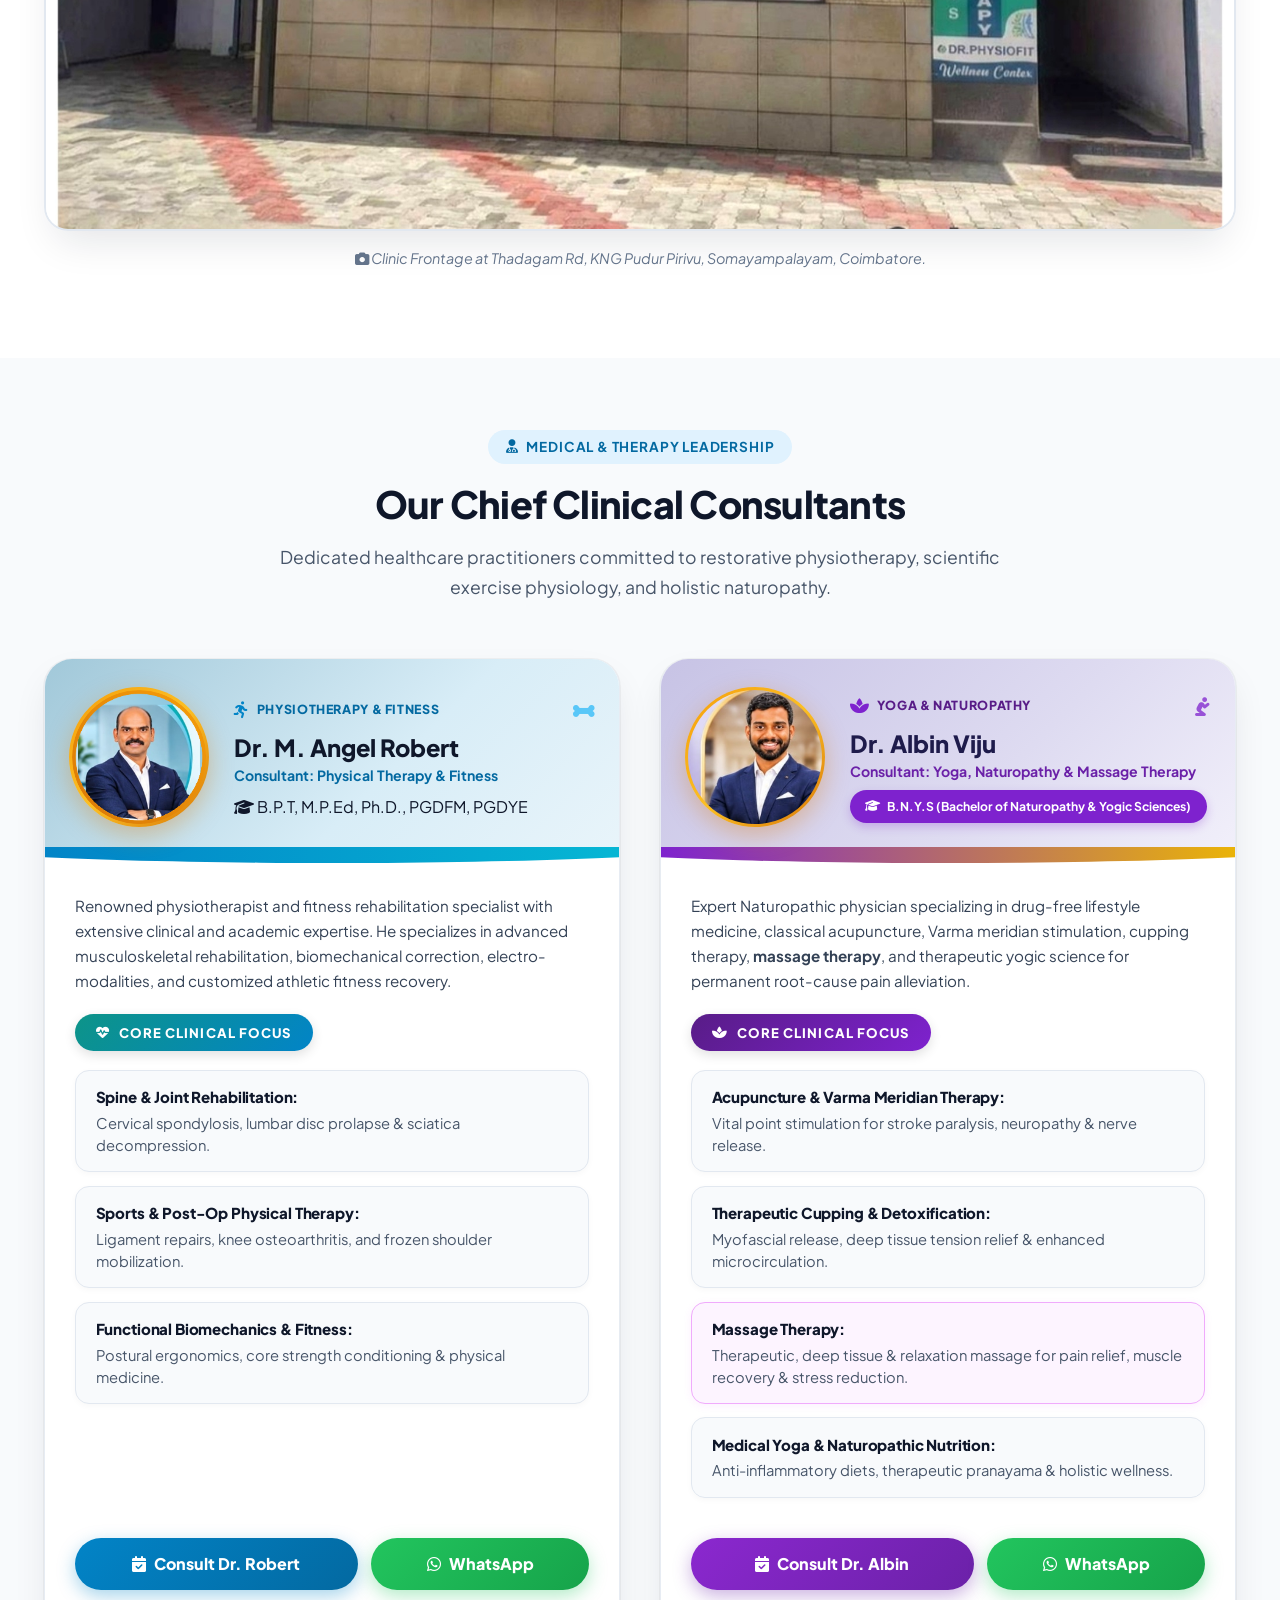
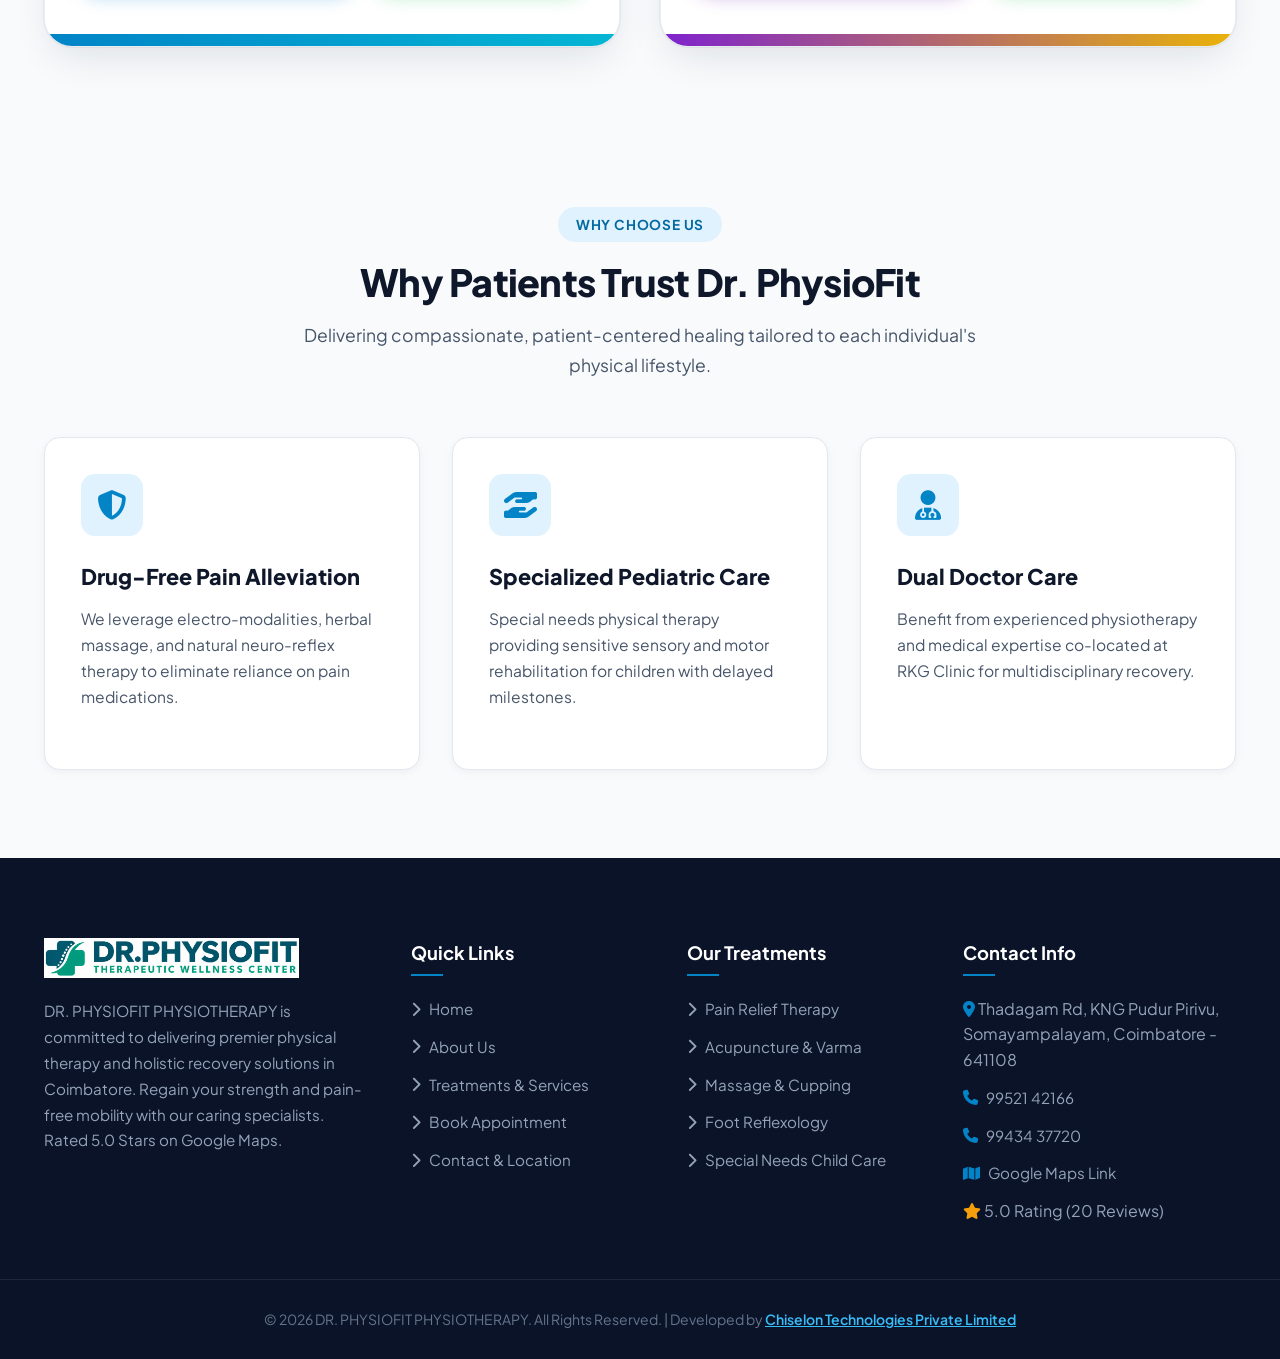
==== commit c87da974: "Apply authentic clinic background for Dr. Robert portrait inside matching gold ring frame and optimi" ====
--- a/about/index.html
+++ b/about/index.html
@@ -242,11 +242,11 @@
           <!-- Doctor 1: Dr. M. Angel Robert (Official Card Exact) -->
           <div class="doctor-card theme-robert">
             <div class="doctor-card-header">
-              <!-- Dr. Robert Photo in Golden Oval Frame matching Dr. Albin -->
+              <!-- Dr. Robert Photo in Golden Oval Frame with Robert Clinic Background -->
               <div class="doctor-robert-photo-box">
-                <div class="doctor-gold-ring">
+                <div class="doctor-gold-ring ring-robert">
                   <img
-                    src="/images/dr-robert-gold-circle.png"
+                    src="/images/dr-robert-gold-clinic.png"
                     alt="Dr. M. Angel Robert - Consultant PT and Fitness"
                   />
                 </div>
--- a/css/style.css
+++ b/css/style.css
@@ -1500,16 +1500,16 @@
 }
 
 .doctor-robert-photo-box {
-  width: 155px;
+  width: 145px;
   flex-shrink: 0;
   z-index: 2;
 }
 
 .doctor-robert-photo-box .doctor-gold-ring {
-  width: 145px;
-  height: 145px;
+  width: 140px;
+  height: 140px;
   border-radius: 50%;
-  padding: 4px;
+  padding: 3px;
   background: linear-gradient(135deg, #f59e0b 0%, #fbbf24 50%, #d97706 100%);
   box-shadow: 0 8px 24px rgba(217, 119, 6, 0.35);
 }
@@ -1522,13 +1522,6 @@
   display: block;
 }
 
-.doctor-robert-cutout {
-  width: 100%;
-  display: block;
-  object-fit: contain;
-  filter: drop-shadow(0 8px 12px rgba(0, 0, 0, 0.15));
-}
-
 /* Theme 2: Yoga & Naturopathy (Lilac / Royal Violet / Gold) */
 .doctor-card.theme-albin {
   border-top: none;
@@ -1544,16 +1537,16 @@
 }
 
 .doctor-albin-photo-box {
-  width: 155px;
+  width: 145px;
   flex-shrink: 0;
   z-index: 2;
 }
 
 .doctor-albin-photo-box .doctor-gold-ring {
-  width: 145px;
-  height: 145px;
+  width: 140px;
+  height: 140px;
   border-radius: 50%;
-  padding: 4px;
+  padding: 3px;
   background: linear-gradient(135deg, #f59e0b 0%, #fbbf24 50%, #d97706 100%);
   box-shadow: 0 8px 24px rgba(217, 119, 6, 0.35);
 }
@@ -1568,6 +1561,7 @@
 
 .doctor-header-content {
   flex: 1;
+  min-width: 0;
   z-index: 2;
 }
 
@@ -1576,14 +1570,14 @@
   align-items: center;
   justify-content: space-between;
   gap: 0.5rem;
-  margin-bottom: 0.5rem;
+  margin-bottom: 0.45rem;
 }
 
 .theme-robert .doctor-category-badge {
   display: inline-flex;
   align-items: center;
   gap: 0.45rem;
-  font-size: 0.8rem;
+  font-size: 0.78rem;
   font-weight: 800;
   letter-spacing: 0.05em;
   color: #0369a1;
@@ -1592,12 +1586,12 @@
 
 .theme-robert .doctor-category-badge i {
   color: #0284c7;
-  font-size: 1.1rem;
+  font-size: 1.05rem;
 }
 
 .doctor-spine-graphic {
   color: #38bdf8;
-  font-size: 1.25rem;
+  font-size: 1.2rem;
   opacity: 0.8;
 }
 
@@ -1605,7 +1599,7 @@
   display: inline-flex;
   align-items: center;
   gap: 0.45rem;
-  font-size: 0.8rem;
+  font-size: 0.78rem;
   font-weight: 800;
   letter-spacing: 0.05em;
   color: #581c87;
@@ -1614,40 +1608,46 @@
 
 .doctor-category-badge.badge-albin i {
   color: #7e22ce;
-  font-size: 1.15rem;
+  font-size: 1.05rem;
 }
 
 .doctor-yoga-graphic {
   color: #7e22ce;
-  font-size: 1.25rem;
+  font-size: 1.2rem;
   opacity: 0.75;
 }
 
 .theme-robert .doctor-card-title {
   color: #0f172a;
-  font-size: 1.5rem;
+  font-size: clamp(1.28rem, 2.5vw, 1.48rem);
   font-weight: 900;
-  margin-bottom: 0.35rem;
+  margin-bottom: 0.3rem;
   line-height: 1.2;
 }
 
 .theme-robert .doctor-card-subtitle {
   color: #0369a1;
-  font-size: 0.92rem;
+  font-size: 0.88rem;
   font-weight: 700;
-  margin-bottom: 0.65rem;
+  margin-bottom: 0.55rem;
   line-height: 1.35;
 }
 
 .theme-albin .doctor-card-title {
   color: #1e1b4b;
-  font-size: 1.5rem;
+  font-size: clamp(1.28rem, 2.5vw, 1.48rem);
   font-weight: 900;
-  margin-bottom: 0.35rem;
+  margin-bottom: 0.3rem;
   line-height: 1.2;
 }
 
 .theme-albin .doctor-card-subtitle {
+  color: #6b21a8;
+  font-size: 0.88rem;
+  font-weight: 700;
+  margin-bottom: 0.55rem;
+  line-height: 1.35;
+}
   color: #6b21a8;
   font-size: 0.92rem;
   font-weight: 700;
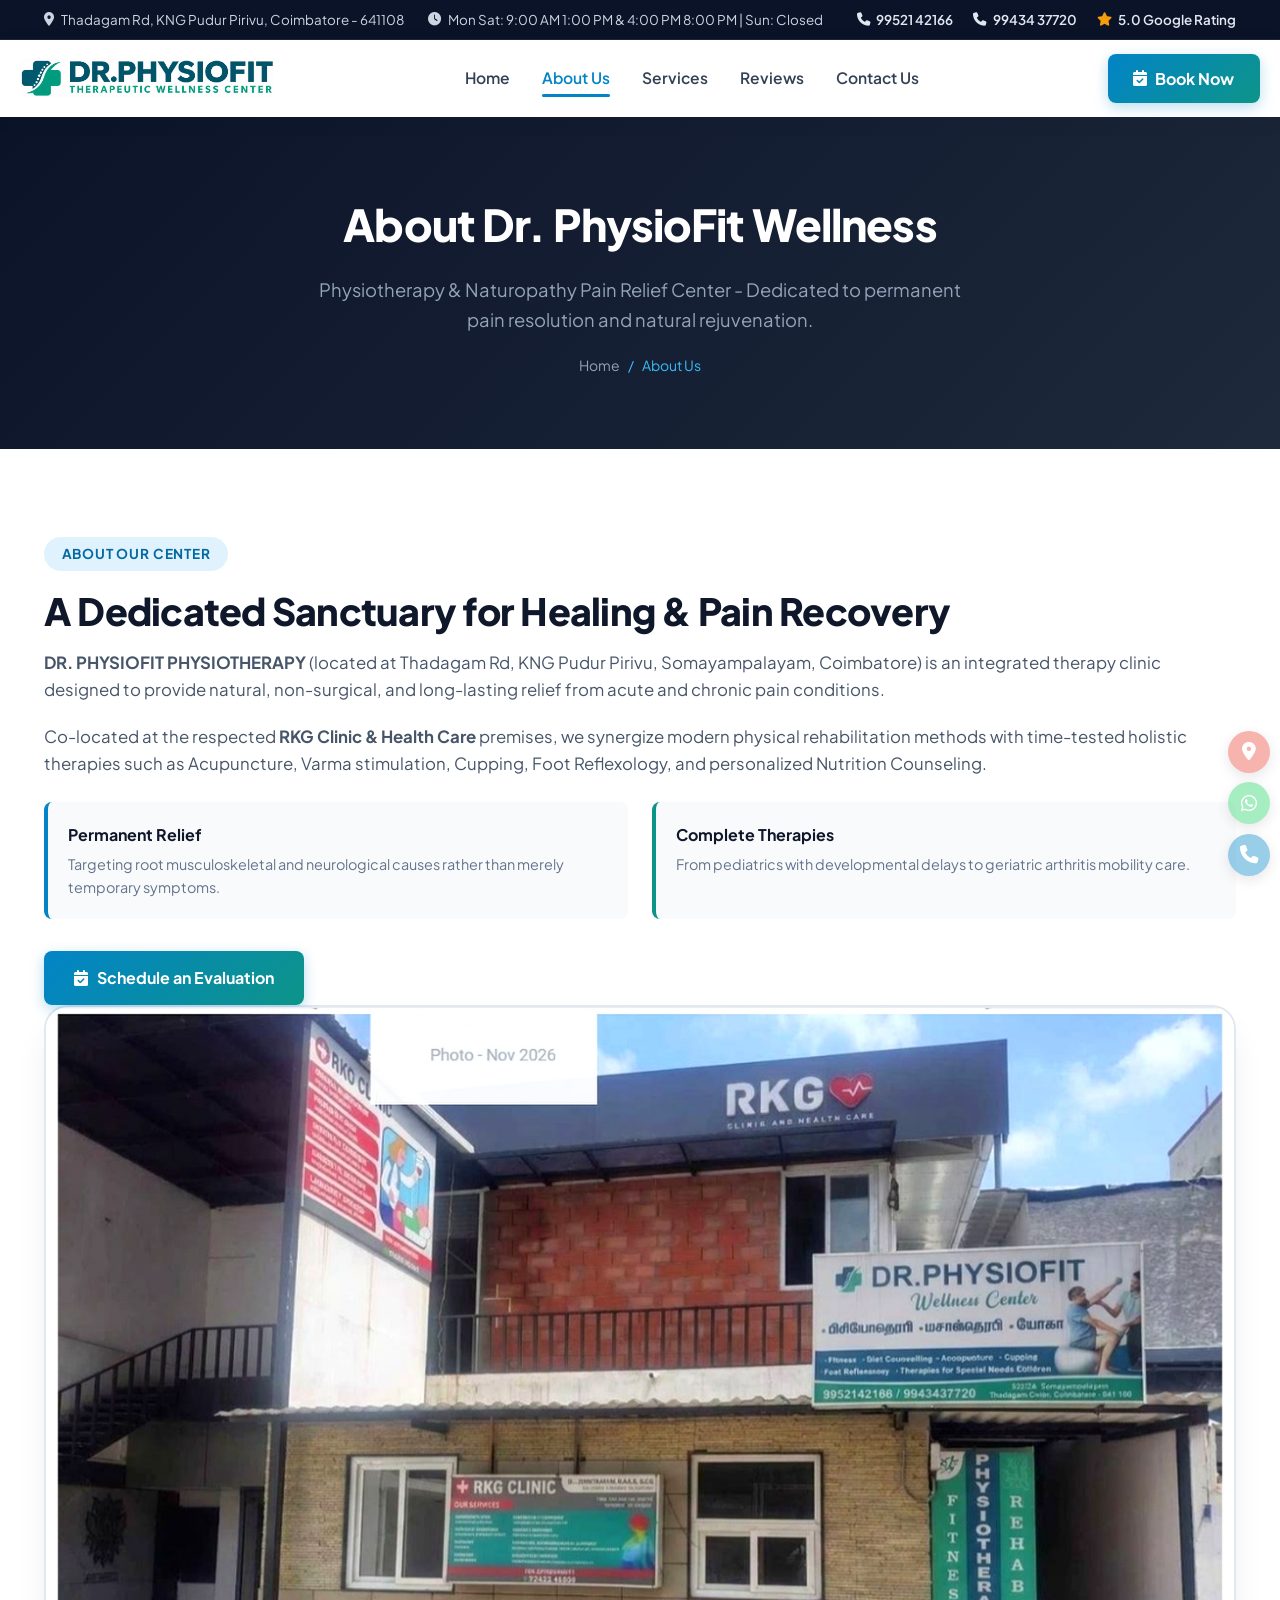
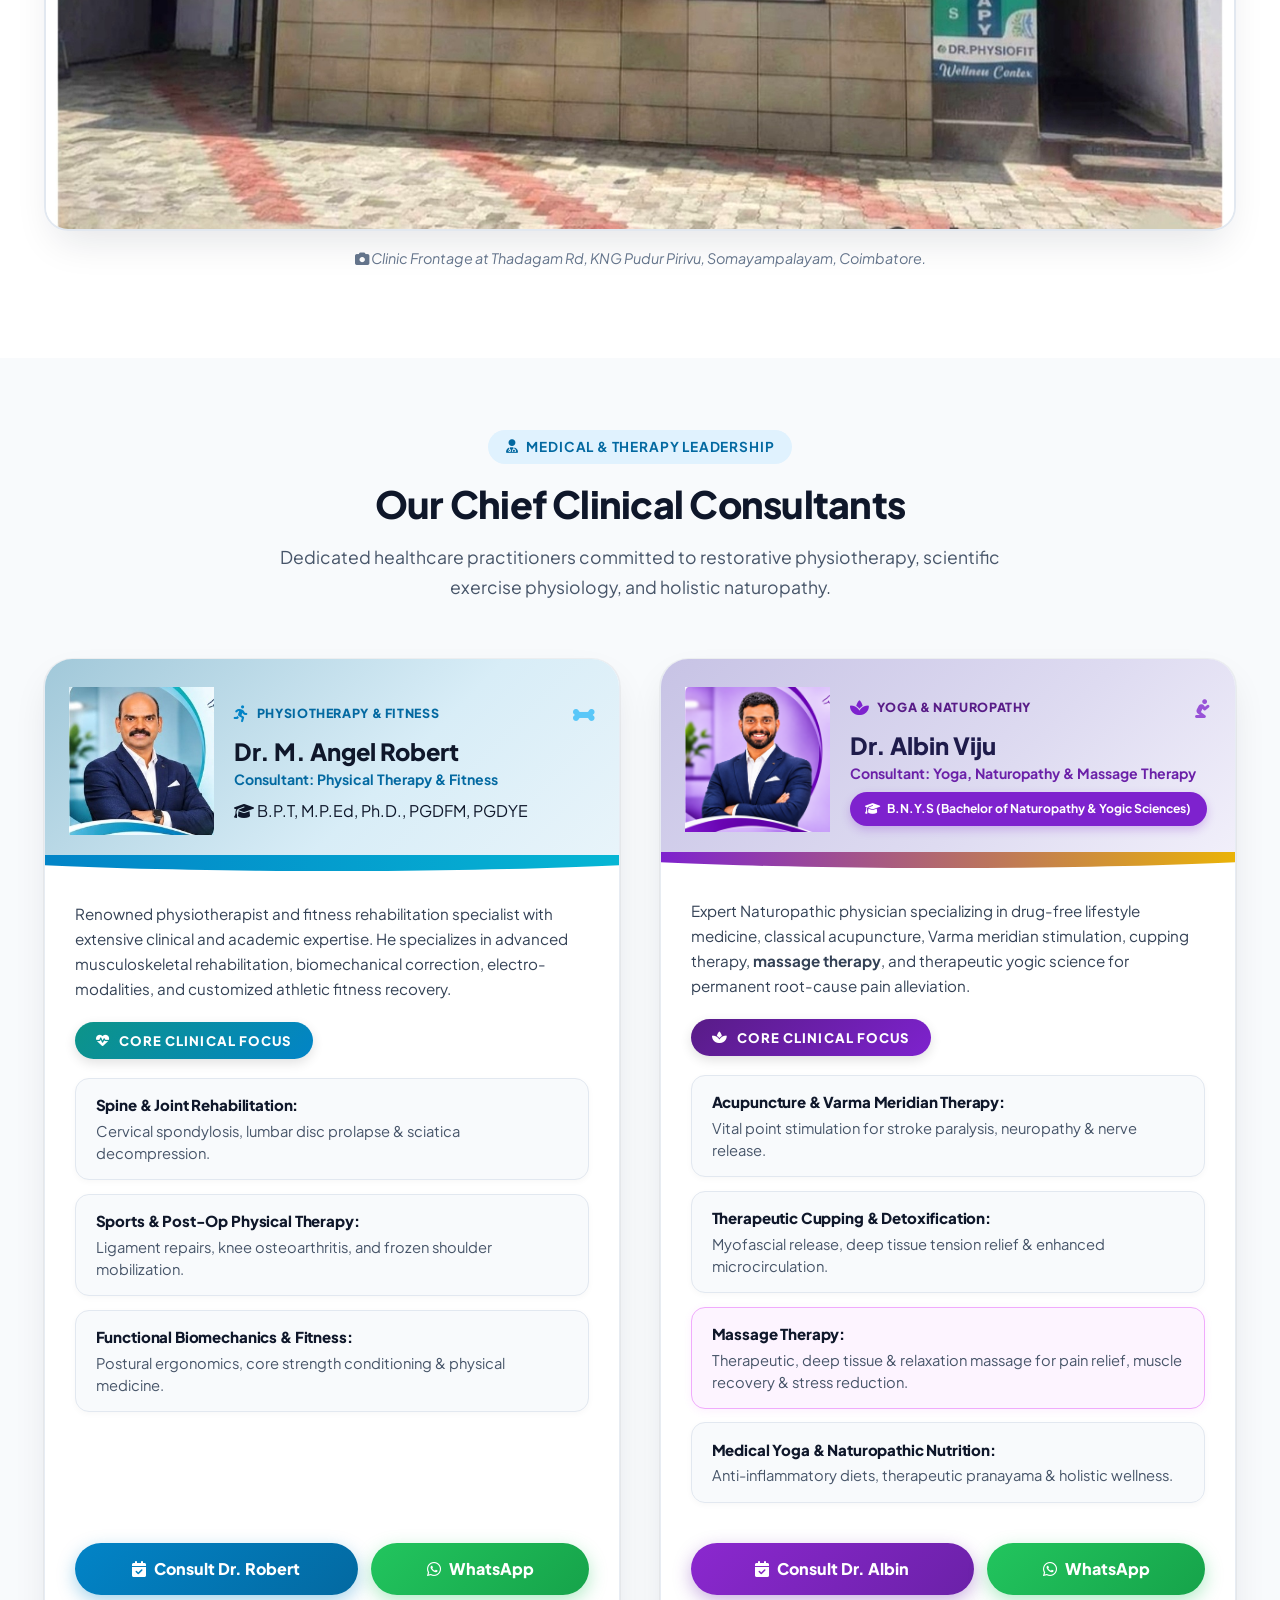
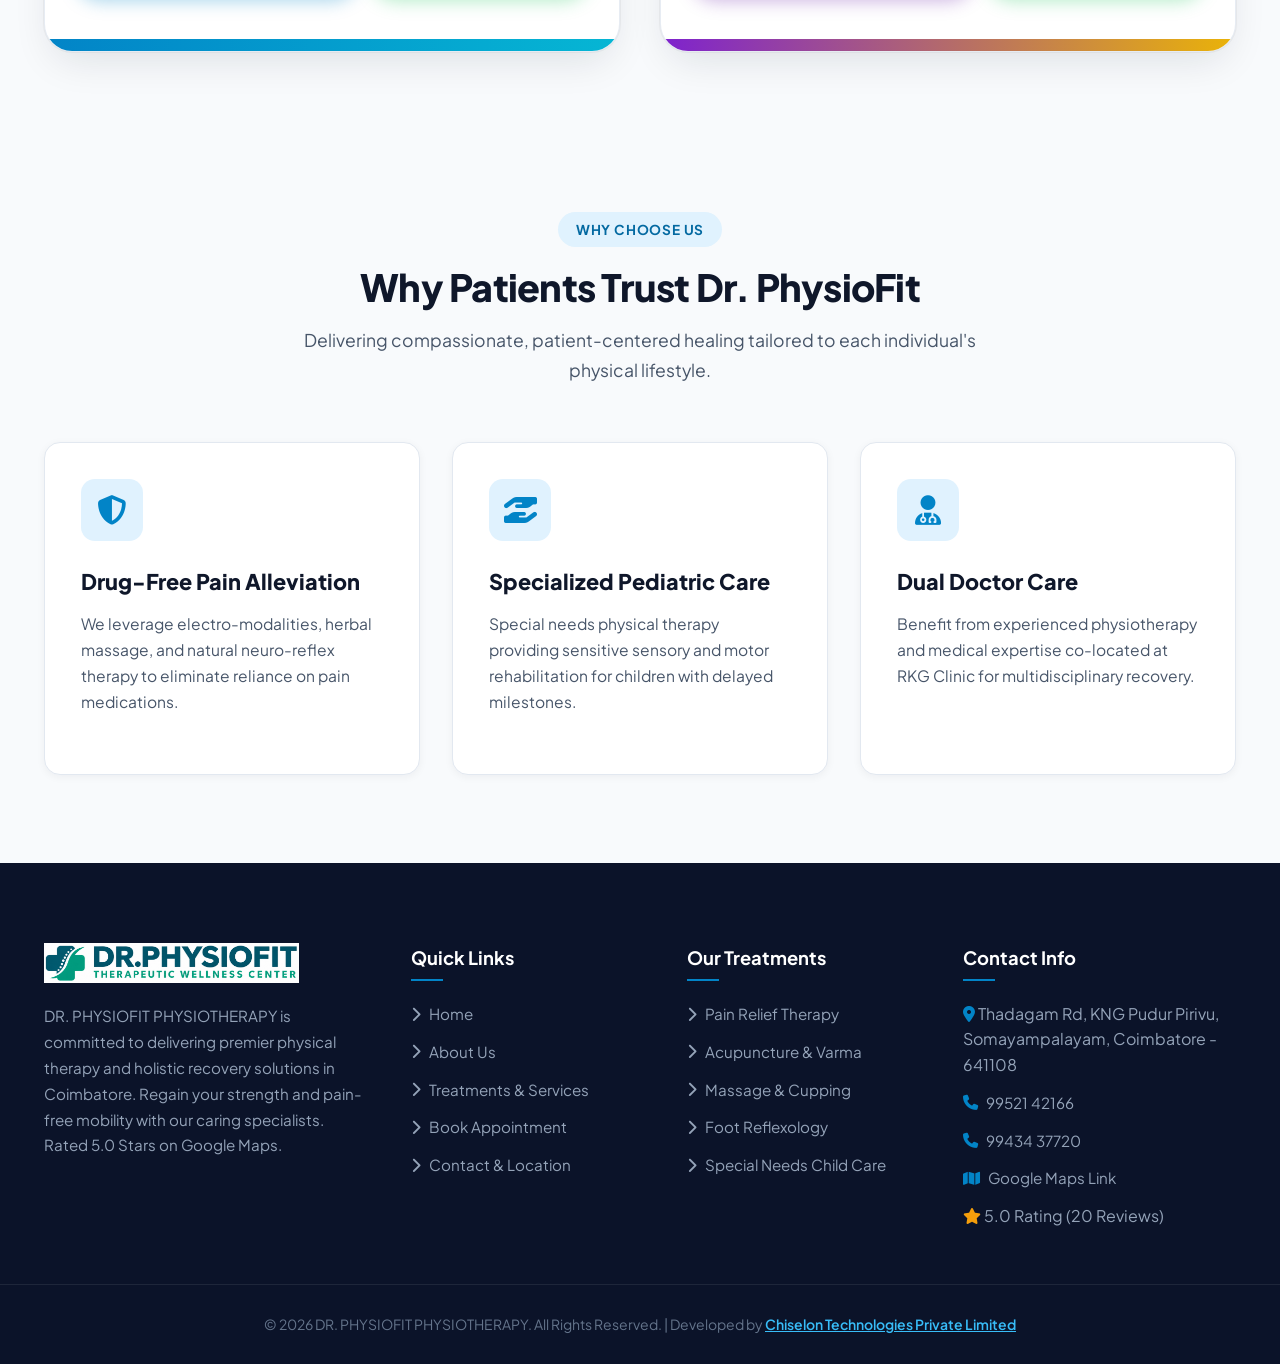
==== commit 6f5dae34: "dsf" ====
--- a/about/index.html
+++ b/about/index.html
@@ -244,9 +244,9 @@
             <div class="doctor-card-header">
               <!-- Dr. Robert Photo in Golden Oval Frame with Robert Clinic Background -->
               <div class="doctor-robert-photo-box">
-                <div class="doctor-gold-ring ring-robert">
+                <div>
                   <img
-                    src="/images/dr-robert-gold-clinic.png"
+                    src="/images/dr-robert-suit-crop.jpg"
                     alt="Dr. M. Angel Robert - Consultant PT and Fitness"
                   />
                 </div>
@@ -349,9 +349,9 @@
             <div class="doctor-card-header">
               <!-- Dr. Albin Photo in Golden Oval Frame -->
               <div class="doctor-albin-photo-box">
-                <div class="doctor-gold-ring">
+                <div>
                   <img
-                    src="/images/dr-albin-gold-circle-new.png"
+                    src="/images/dr-albin-design-circle.png"
                     alt="Dr. Albin Viju - Consultant Yoga and Naturopathy"
                   />
                 </div>
